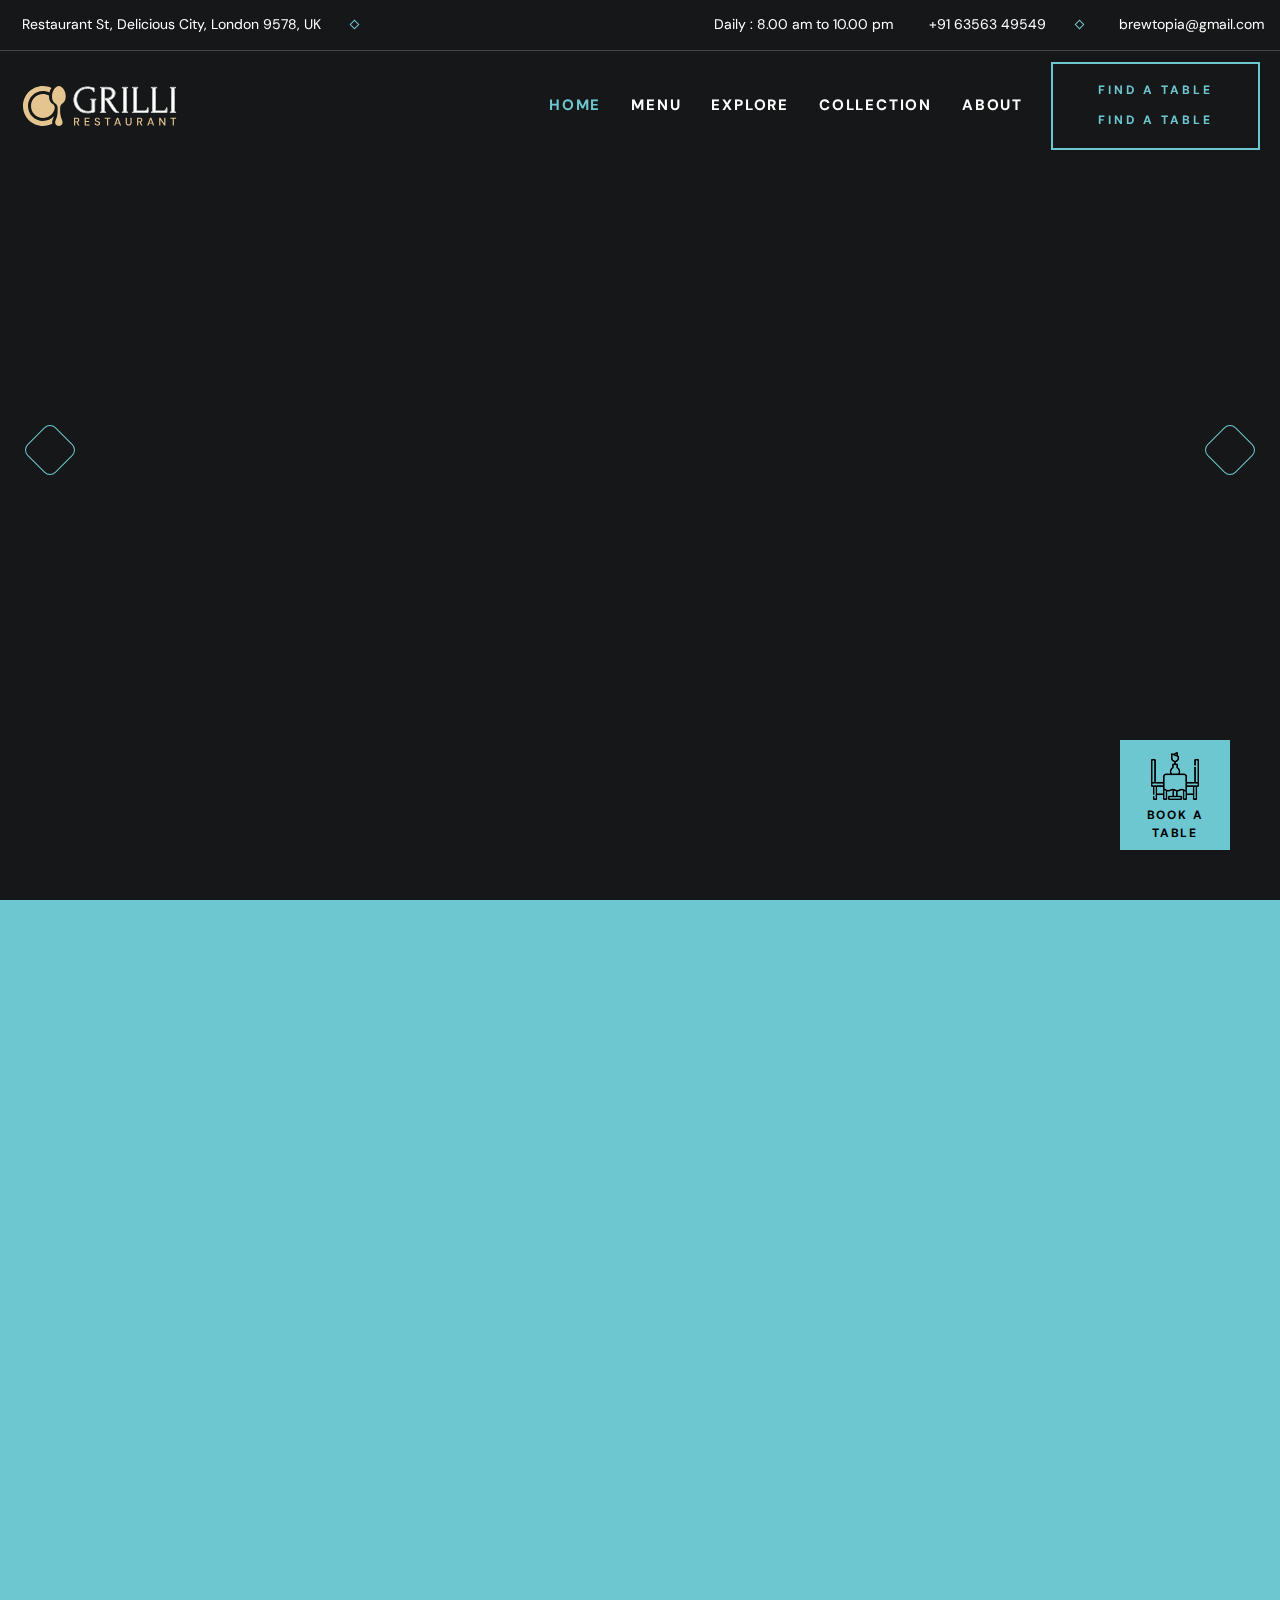
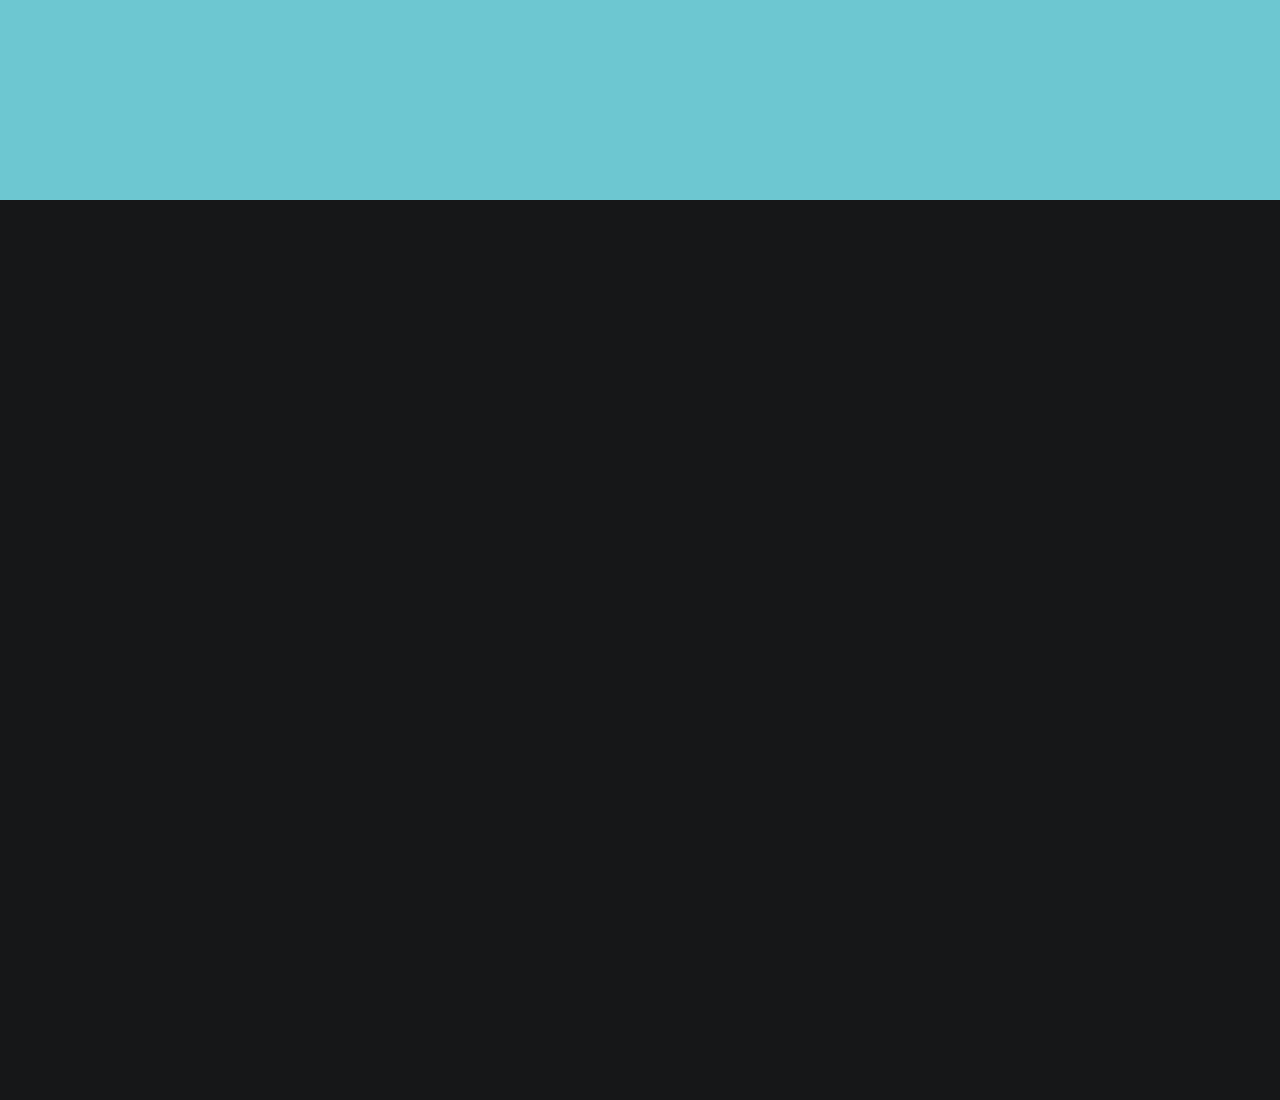
==== index.html @ 5acf689f "Update and rename Cafe.html to index.html" ====
<!DOCTYPE html>
<html lang="en">
<head>
    <meta charset="UTF-8">
    <meta http-equiv="X-UA-Compatible" content="IE=edge">
    <meta name="viewport" content="width=device-width, initial-scale=1.0">

    <title>Brewtopia</title>
    <meta name="title" content="Brewtopia - Refreshing Coffee's">
    <meta name="description" content="Modern and Aesthetic Cafeteria">
    <link rel="shortcut icon" href="./favicon.svg" type="image/svg+xml">

    <!-- css link -->
    <link rel="stylesheet" href="Cafe.css">

    <!-- js link -->

    <!-- Ion icon link  -->
    <script type="module" src="https://unpkg.com/ionicons@5.5.2/dist/ionicons/ionicons.esm.js"></script>
    <script nomodule src="https://unpkg.com/ionicons@5.5.2/dist/ionicons/ionicons.js"></script>

    <!-- font -->
    <link rel="preconnect" href="https://fonts.googleapis.com">
    <link rel="preconnect" href="https://fonts.gstatic.com" crossorigin>
    <link href="https://fonts.googleapis.com/css2?family=DM+Sans:wght@400;700&family=Forum&display=swap" rel="stylesheet">

    <link rel="preload" as="image" href="daan-evers-tKN1WXrzQ3s-unsplash.jpg">
    <link rel="preload" as="image" href="nafinia-putra-Kwdp-0pok-I-unsplash.jpg">
    <link rel="preload" as="image" href="shawn-nmpW_WwwVSc-unsplash.jpg">

</head>
<body>
    <!-- Pre Loader -->
    <div class="preload loaded" data-preload>
        <div class="circle"></div>
        <p class="text">Brewtopia</p>
    </div>
      
    <!-- Top Corner -->
    <div class="topbar">
        <div class="container">
            <address class="topbar-item">
                <div class="icon">
                    <ion-icon name="location-outline" aria-hidden="true"></ion-icon>
                </div>
                <span class="span">Restaurant St, Delicious City, London 9578, UK</span>
            </address>
            <div class="seperator"></div>
            <div class="topbar-item item-2">
                <div class="icon">
                    <ion-icon name="time-outline" aria-hidden="true"></ion-icon>
                </div>
                <span class="span">Daily : 8.00 am to 10.00 pm</span>
            </div>
            <a href="tel: +916356349549" class="topbar-item link">
                <div class="icon">
                    <ion-icon name="call-outline" aria-hidden="true"></ion-icon>
                </div>
                <span class="span">+91 63563 49549</span>
            </a>
            <div class="seperator"></div>
            <a href="mailto: brewtopia@gmail.com" class="topbar-item link">
                <div class="icon">
                    <ion-icon name="mail-outline" aria-hidden="true"></ion-icon>
                </div>
                <span class="span">brewtopia@gmail.com</span>
            </a>
        </div>
    </div>

    <!-- Header -->
    <header class="header" data-header>
        <div class="container">
            <a href="#" class="logo">
                <img src="images/logo.svg" width="160px" height="50px" alt="Brewtopia.logo">
            </a>
            <nav class="navbar" data-navbar>
                <button class="close-btn" aria-label="close menu" data-nav-toggler>
                    <ion-icon name="close-outline" aria-hidden="true"></ion-icon>
                </button>

                <a href="#" class="logo">
                    <img src="Screenshot 2025-01-23 233310.png" width="160px" height="50px" alt="Brewtopia.logo">
                </a>
                <ul class="navbar-list">
                    <li class="navbar-item">
                        <a href="#" class="navbar-link hover-underline active">
                            <div class="seperator"></div>
                            <span class="span">Home</span>
                        </a>
                    </li>
                    <li class="navbar-item">
                        <a href="#" class="navbar-link hover-underline">
                            <div class="seperator"></div>
                            <span class="span">Menu</span>
                        </a>
                    </li>
                    <li class="navbar-item">
                        <a href="#" class="navbar-link hover-underline">
                            <div class="seperator"></div>
                            <span class="span">Explore</span>
                        </a>
                    </li>
                    <li class="navbar-item">
                        <a href="#" class="navbar-link hover-underline">
                            <div class="seperator"></div>
                            <span class="span">Collection</span>
                        </a>
                    </li>
                    <li class="navbar-item">
                        <a href="#" class="navbar-link hover-underline">
                            <div class="seperator"></div>
                            <span class="span">About</span>
                        </a>
                    </li>
                </ul>
                <div class="text-center">
                    <p class="headline-1 navbar-title">Visit Us</p>
                    <address class="body-4">
                        Restaurant St, Delicious City, <br>
                        London 9578, UK
                    </address>
                    <p class="body-4 navabr-text">Open: 9.30 am - 2.30pm</p>
                    <a href="" class=" body-4 sidebar-link">brewtopia@gmail.com</a>
                    <div class="seperator"></div>
                    <p class="contact-label">Booking Request</p>
                    <a href="" class="body-1 contact-number hover-underline">+91 63563 49549</a>
                </div>
            </nav>
            <a href="" class="btn btn-secondary">
                <span class="text txt-1">Find a table</span>
                <span class="text txt-2" aria-hidden="true">Find a table</span>
            </a>
            <button class="nav-open-btn" aria-label="open menu" data-nav-toggler>
                <span class="line line-1"></span>
                <span class="line line-2"></span>
                <span class="line line-3"></span>
            </button>
            <div class="overlay" data-nav-toggler data-overlay></div>
        </div>
    </header>
    <main>
        <!-- Home -->
        <article>
            <section class="hero text-center" aria-label="home" id="home">
                <ul class="hero-slider" data-hero-slider>
                    <li class="slider-item active" data-hero-slider-item>
                        <div class="slider-bg">
                            <img src="sebastian-schuppik-H7xTpvBjJS4-unsplash.jpg" width="1880" height="950" class="img-cover" alt="">
                        </div>
                        <p class="label-2 section-subtitle slider-reveal">Traditional & Hygiene</p>
                        <h1 class="display-1 hero-title slider-reveal">
                            For the love of <br> 
                            delicious Coffee
                        </h1>
                        <p class="body-2 hero-text slider-reveal">Come and enjoy our delicious coffee with aesthetic area </p>
                        <a href="#" class="btn btn-primary slider-reveal">
                            <span class="text text-1">View Menu</span>
                            <span class="text text-2" aria-hidden="true">View Menu</span>
                        </a>
                    </li>
                    <li class="slider-item" data-hero-slider-item>
                        <div class="slider-bg">
                            <img src="daan-evers-tKN1WXrzQ3s-unsplash.jpg" width="1880" height="950" class="img-cover" alt="">
                        </div>
                        <p class="label-2 section-subtitle slider-reveal">Traditional & Hygiene</p>
                        <h1 class="display-1 hero-title slider-reveal">
                            For the love of <br> 
                            delicious Coffee
                        </h1>
                        <p class="body-2 hero-text slider-reveal">Come and enjoy our delicious coffee with aesthetic area </p>
                        <a href="#" class="btn btn-primary slider-reveal">
                            <span class="text text-1">View Menu</span>
                            <span class="text text-2" aria-hidden="true">View Menu</span>
                        </a>
                    </li>
                    <li class="slider-item" data-hero-slider-item>
                        <div class="slider-bg">
                            <img src="nafinia-putra-Kwdp-0pok-I-unsplash.jpg" width="1880" height="950" class="img-cover" alt="">
                        </div>
                        <p class="label-2 section-subtitle slider-reveal">Traditional & Hygiene</p>
                        <h1 class="display-1 hero-title slider-reveal">
                            For the love of <br>
                             delicious Coffee
                        </h1>
                        <p class="body-2 hero-text slider-reveal">Come and enjoy our delicious coffee with aesthetic area </p>
                        <a href="#" class="btn btn-primary slider-reveal">
                            <span class="text text-1">View Menu</span>
                            <span class="text text-2" aria-hidden="true">View Menu</span>
                        </a>
                    </li>
                </ul>
                <button class="slider-btn prev" aria-label="slide to previous" data-prev-btn>
                    <ion-icon name="chevron-back"></ion-icon>
                </button>
                <button class="slider-btn next" aria-label="slide to next" data-next-btn>
                    <ion-icon name="chevron-forward"></ion-icon>
                </button>
                <a href="" class="hero-btn has-after">
                    <img src="images/hero-icon.png" width="48" height="48" alt="">
                    <span class="label-2 text-center span">Book A Table</span>
                </a>
            </section>
        </article>
        <!-- Menu -->


        <!-- Footer -->
         <footer class="site-footer" id="footer">
            <div class=" top-footer section">
                <div class="sec-wp">
                    <div class="container">
                        <div class="row">
                            <div class="col-lg-4">
                                <div class="footer-info">
                                    <div class="footer-logo">
                                        <a href="">
                                            <img src="" alt="">
                                        </a>
                                    </div>
                                    <p>Lorem ipsum dolor, sit amet consectetur adipisicing elit. Odit, numquam?</p>
                                    <div class="social-icon">
                                        <ul>
                                            <li>
                                                <a href=""><i class="fa-brands fa-facebook" style="color: #1494f5;"></i></a>
                                            </li>
                                            <li>
                                                <a href=""><i class="fa-brands fa-instagram"></i></a>
                                            </li>
                                            <li>
                                                <a href=""><i class="fa-brands fa-github"></i></a>
                                            </li>
                                            <li>
                                                <a href=""><i class="fa-brands fa-youtube"></i></a>
                                            </li>
                                        </ul>
                                    </div>
                                </div>
                            </div>
                            <div class="col-log-8">
                                <div class="footer-flex-box">
                                    <div class="footer-table-info">
                                        <h3 class="h3-title">Open Hours</h3>
                                        <ul>
                                            <li><i class="fa-regular fa-clock"></i>Mon-Fri : 9am - 12pm</li>
                                            <li><i class="fa-regular fa-clock"></i>Sat-Sun : 24 Hours</li>
                                        </ul>
                                    </div>
                                    <div class="footer-menu food-nav-menu">
                                        <h3 class="h3-title">Links</h3>
                                        <ul class="column-2">
                                            <li>
                                                <a href="#home" class="footer-active-menu">Home</a>
                                            </li>
                                            <li><a href="#About">Menu</a></li>
                                            <li><a href="#About">Explore</a></li>
                                            <li><a href="#About">Collection</a></li>
                                            <li><a href="#About">About</a></li>
                                        </ul>
                                    </div>
                                    <div class="footer-menu">
                                        <h3 class="h3-title">Company</h3>
                                        <ul>
                                            <li><a href="">Terms & Conditions</a></li>
                                            <li><a href="">Privacy Policy</a></li>
                                            <li><a href="">Cookie Policy</a></li>
                                        </ul>
                                    </div>
                                </div>
                            </div>
                        </div>
                    </div>
                </div>
            </div>
            <div class="bottom-foooter">
                <div class="container">
                    <div class="row">
                        <div class="col-lg-12 text-center">
                            <div class="copyright-text">
                                <p>Copyrights &copy; 2025 <span class="name">Brewtopia</span>All Rights Reserved.</p>
                            </div>
                        </div>
                    </div>
                    <button class="scroll-top"><i class="fa-solid fa-arrow-up" style="color: #1a66ea;"></i></button>
                </div>
            </div>
         </footer>
    </main>
    <script src="Cafe.js"></script>
</body>
</html>
---- Cafe.css ----
:root{
--photo-blue:#6DC7D1;
--platinum:#E2F3F4;
--quick-silver: hsla(0, 0%, 65%, 1);
--davys-grey: hsla(30, 3%, 34%, 1);
--smoky-black-1: hsla(40, 12%, 5%, 1);
--smoky-black-2: hsla(30, 8%, 5%, 1);
--smoky-black-3: hsla(0, 3%, 7%, 1);
--eerie-black-1: hsla(210, 4%, 9%, 1);
--eerie-black-2: hsla(210, 4%, 11%, 1);
--eerie-black-3: hsla(180, 2%, 8%, 1);
--eerie-black-4: hsla(0, 0%, 13%, 1);
--white: hsla(0, 0%, 100%, 1);
--white-alpha-20: hsla(0, 0%, 100%, 0.2);
--white-alpha-10: hsla(0, 0%, 100%, 0.1);
--black: hsla(0, 0%, 0%, 1);
--black-alpha-80: hsla(0, 0%, 0%, 0.8);
--black-alpha-15: hsla(0, 0%, 0%, 0.15);

--loading-text-gradient: linear-gradient(90deg, transparent 0% 16.66%, var(--smoky-black-3) 33.33% 50%,  transparent 66.66% 75%);
--gradient-1: linear-gradient(to top,hsla(0, 0%, 0%, 0.9),hsla(0, 0%, 0%, 0.7),transparent);

--fontFamily-forum: 'Forum', cursive;
--fontFamily-dm_sans: 'DM Sans', sans-serif;

--fontSize-display-1: calc(1.3rem + 6.7vw);
--fontSize-headline-1: calc(2rem + 2.5vw);
--fontSize-headline-2: calc(1.3rem + 2.4vw);
--fontSize-title-1: calc(1.6rem + 1.2vw);
--fontSize-title-2: 2.2rem;
--fontSize-title-3: 2.1rem;
--fontSize-title-4: calc(1.6rem + 1.2vw);
--fontSize-body-1: 2.4rem;
--fontSize-body-2: 1.6rem;
--fontSize-body-3: 1.8rem;
--fontSize-body-4: 1.6rem;
--fontSize-label-1: 1.4rem;
--fontSize-label-2: 1.2rem;

--weight-regular: 400;
--weight-bold: 700;

--lineHeight-1: 1em;
--lineHeight-2: 1.2em;
--lineHeight-3: 1.5em;
--lineHeight-4: 1.6em;
--lineHeight-5: 1.85em;
--lineHeight-6: 1.4em;

--letterSpacing-1: 0.15em;
--letterSpacing-2: 0.4em;
--letterSpacing-3: 0.2em;
--letterSpacing-4: 0.3em;
--letterSpacing-5: 3px;


--section-space: 70px;

--shadow-1: 0px 0px 25px 0px hsla(0, 0%, 0%, 0.25);

--radius-24: 24px;
--radius-circle: 50%;

--transition-1: 250ms ease;
--transition-2: 500ms ease;
--transition-3: 1000ms ease;
}

/* Reset */
*,*::before,*::after{
margin:0;
padding: 0;
box-sizing: border-box;
}

li{
    list-style: none;
}

a,img,data,span,input,button,select,ion-icon,textarea{
    display: block;
}
a{
    color: inherit;
    text-decoration: none;
}
img{
    height: auto;
}
input,button,select,textarea{
    background: none;
    border: none;
    font: inherit;   
}

input,select,textarea{
    width: 100%;
    outline: none;
}
button{
    cursor: pointer;
}
address{
    font-style: normal;
}
html{
    font-size:10px;
    scroll-behavior: smooth;
}
body{
    background-color: var(--eerie-black-1);
    color: var(--white);
    font-family: var(--fontFamily-dm_sans);
    font-size: var(--fontSize-body-4);
    font-weight: var(--weight-regular);
    line-height: var(--lineHeight-5);
    overflow: hidden;
    height:300vh;
}
body.loaded{
    overflow:overlay;
}
body.nav-active{
    overflow: hidden;
}
::-webkit-scrollbar{
    width:5px;
}
::-webkit-scrollbar-track{
    background-color: transparent;
}
::-webkit-scrollbar-thumb{
    background-color: var(--photo-blue);
}

/* Typography */
.display-1,.headline-1,.headline-2,.title-1,.title-2,.title-3,.title-4{
    color:var(--white);
    font-family: var(--fontFamily-forum);
    font-weight: var(--weight-regular);
    line-height: var(--lineHeight-2);
}
.display-1{
    font-size: var(--fontSize-headline-1);
    line-height: var(--lineHeight-1);
}
.headline-1{
    font-size: var(--fontSize-headline-1);
}
.headline-1{
    font-size: var(--fontSize-headline-2);
    line-height: var(--lineHeight-6);
}
.title-1{
    font-size: var(--fontSize-title-1);
}
.title-2{
    font-size: var(--fontSize-title-2);
}
.title-3{
    font-size: var(--fontSize-title-3);
}
.title-4{
    font-size: var(--fontSize-title-4);
}
.body-1{
    font-size: var(--fontSize-body-1);
    line-height: var(--lineHeight-6);
}
.body-2{
    font-size: var(--fontSize-body-2);
    line-height: var(--lineHeight-4);
}
.body-3{
    font-size: var(--fontSize-body-3);
}
.body-4{
    font-size: var(--fontSize-body-4);
}
.label-1{
    font-size: var(--fontSize-label-1);
}
.label-2{
    font-size: var(--fontSize-label-2);
}


/* Re-used style */
.container{
    padding-inline: 16px;
}
.seperator{
    width: 7px;
    height: 7px;
    border: 1px solid var(--photo-blue);
    transform: rotate(45deg);
    /* background-color: var(--photo-blue); */
}
.contact-label{
    font-weight: var(--weight-bold);
}
.contact-number{
    color:var(--photo-blue);
    max-width: max-content;
    margin-inline: auto;
}
.hover-underline{
    position:relative;
    max-width: max-content;
}
.hover-underline::after{
    content: "";
    position: absolute;
    left:0;
    bottom:0;
    width: 100%;
    height: 5px;
    border-block: 1px solid var(--photo-blue);
    transform: scaleX(0.2);
    opacity: 0;
    transition: var(--transition-2);
}
.hover-underline:is(:hover, :focus-visible)::after{
    transform: scaleX(1);
    opacity: 1;
}
.contact-number::after{
    bottom:-5px;
}
.text-center{
    text-align: center;
}
.img-cover{
    width: 100%;
    height: 100%;
    object-fit: cover;
    opacity:0.4;
}
.section-subtitle{
    position: relative;
    color:var(--photo-blue);
    font-weight: var(--weight-bold);
    text-transform: uppercase;
    letter-spacing: var(--letterSpacing-2);
    margin-block-end: 12px;
}
.section-subtitle::after{
    content:url(images/separator.svg);
    display: block;
    width: 100px;
    margin-inline:auto;
    margin-block-start: 5px;
}
.btn{
    position: relative;
    color:var(--photo-blue);
    font-size: var(--fontSize-label-2);
    font-weight: var(--weight-bold);
    text-transform: uppercase;
    letter-spacing: var(--letterSpacing-5);
    max-width: max-content;
    border: 2px solid var(--photo-blue);
    padding:12px 45px;
    overflow: hidden;
    z-index: 1;
}
.btn::before{
    content: "";
    position: absolute;
    bottom: 100%;
    left:50%;
    transform: translateX(-50%);
    width: 200%;
    height: 200%;
    border-radius: var(--radius-circle);
    background-color: var(--photo-blue);
    transition:var(--transition-2);
    z-index: -1;
}
.btn .text{
    transition: var(--transition-1);
}
.btn .text-2{
    position: absolute;
    top: 100%;
    left:50%;
    transform: translateX(-50%);
    min-width: max-content;
    color:var(--smoky-black-1);
}
.btn:is(:hover, :focus-visible)::before {
    bottom:-50%;
}
.btn:is(:hover, :focus-visible) .text-1{
    transform: translateY(-40px);
}
.btn:is(:hover, :focus-visible) .text-2{
    top:50%;
    transform: translate(-50%, -50%);
}
.btn-secondary::before{
    background-color: var(--smoky-black-1);
}
.btn-secondary .text-2{
    color:var(--white);
}
.has-before,.has-after{
    position: relative;
    z-index: 1;
}
.has-before::before,.has-after::after{
    content:"";
    position: absolute;
}

/* Preloader */
.preload{
    position: fixed;
    top: 0;
    left: 0;
    right: 0;
    bottom: 0;
    background-color: var(--photo-blue);
    z-index:10;
    display: grid;
    place-content: center;
    justify-items: center;
    transition: var(--transition-2);
}

.preload > * {
    transition: var(--transition-1);
}
.preload.loaded > * {
    opacity:0;
}
.preload.loaded {
    transition-delay: 250ms;
    transform: translateY(100%);
}
.circle{
    width: 112px;
    height: 112px;
    border-radius: var(--radius-circle);
    border:3px solid var(--white);
    border-block-start-color: var(--smoky-black-3);
    margin-block-end: 45px;
    animation: rotate360 1s linear infinite;
}
@keyframes rotate360{
    0%{
        transform: rotate(0);
    }
    100%{
        transform: rotate(1turn);
    }
}
.preload .text{
    background-image: var(--loading-text-gradient);
    background-size: 600%;
    font-size: calc(2rem + 3vw);
    font-weight: var(--weight-bold);
    line-height: 1em;
    text-transform: uppercase;
    letter-spacing: 16px;
    padding-inline-start: 16px;
    -webkit-text-fill-color:transparent;
    background-clip: text;
    -webkit-background-clip: text;
    -webkit-text-stroke: 0px var(--eerie-black-3);
    animation: loadingText linear 1.5s infinite;
}
@keyframes loadingText{
    0%{
        background-position: 100%;
    }
    100%{
        background-position:0%;
    }
}
/* Top Corner */
.topbar{
    display: none;
}
.topbar-item

/* Header */
.header .btn{
    display: none;
}
.header{
    position: fixed;
    top: 0;
    left: 0;
    width: 100%;
    background-color: transparent;
    padding-block: 40px;
    z-index: 4;
    border-block-end: 1px solid transparent;
    transition: var(--transition-1);
}
.header.active{
    padding-block:20px;
    background-color: var(--eerie-black-4);
    border-color: var(--black-alpha-15);
}
.header.hide{
    transform: translateY(-100%);
    transition-delay: 250ms;
}
.header .container{
    padding-inline:20px;
    height:30px;
    display: flex;
    justify-content: space-between;
    align-items: center;
    gap: 8px;
}
.nav-open-btn{
    padding: 12px;
    padding-inline-end: 0;
}
.nav-open-btn .line{
    width: 30px;
    height: 2px;
    background-color: var(--white);
    margin-bottom: 4px;
    transform-origin: left;
    animation: menuBtn 400ms ease-in-out alternate infinite;
}
@keyframes menuBtn{
    0%{
        transform: scaleX(1);
    }
    100%{
        transform: scaleX(0.5);
    }
}
.nav-open-btn .line-2{
    animation-delay: 150ms;
}
.nav-open-btn .line-3{
    animation-delay: 300ms;
}
.navbar{
    position: fixed;
    background-color: var(--smoky-black-1);
    top: 0;
    left:-360px;
    bottom:0;
    max-width:360px;
    width: 100%;
    padding-inline: 30px;
    padding-block-end: 50px;
    overflow-y: auto;
    visibility: hidden;
    z-index:2;
    transition: var(--transition-2);
}
.navbar.active{
    visibility: visible;
    transform: translateX(360px);
}
.navbar .close-btn{
    color:var(--white);
    border: 1px solid currentColor;
    padding: 4px;
    border-radius: var(--radius-circle);
    margin-inline-start: auto;
    margin-block: 30px 20px;
}
.navbar .close-btn ion-icon{
    --ionicon-stroke-width:40px;
}
.navbar .close-btn:is(:hover, :focus-visible)::after{
    color:var(--photo-blue);
}
.navbar .logo{
    max-width:max-content;
    margin-inline: auto;
    margin-block-end:60px;
}
.navbar-list{
    border-block-end:1px solid var(--white-alpha-20);
    margin-block-end: 100px;
}
.navbar-item{
    border-block-start: 1px solid var(--white-alpha-20);
}
.navbar-link{
    position: relative;
    font-size: var(--fontSize-label-2);
    text-transform: uppercase;
    padding-block: 10px;
    max-width: unset;
}
.navbar-link::after{
    display:none;
}
.navbar-link .span{
    transition: var(--transition-1);
    font-weight: 2rem;
    font-size: 15px;
}
.navbar-link:is(:hover, :focus-visible, .active) .span{
    color:var(--photo-blue);
    transform: translateX(20px);
}
.navbar-link .seperator{
    position: absolute;
    top:50%;
    left:0;
    transform: translateY(-50%) rotate(45deg);
    opacity: 0;
    transition: var(--transition-1);
}
.navbar-link:is(:hover, :focus-visible, .active) .seperator{
    opacity: 1;
}
.navbar-title{
    margin-block-end: 15px;
}
.navbar-text{
    margin-block: 10px;
}
.navbar .body-4{
    color:var(--quick-silver)
}
.sidebar-link{
    transition: var(--transition-1);
}
.sidebar-link:is(:hover, :focus-visible){
    color:var(--photo-blue);
}
.navbar .text-center .seperator{
    margin-block: 30px;
    margin-inline: auto;
}
.navbar .contact-label{
    margin-block-start: 10px;
}
.navbar::-webkit-scrollbar-thumb{
    background-color: var(--white-alpha-10);
}
.overlay{
    position: fixed;
    top:0;
    left:0;
    bottom:0;
    right:0;
    background-color: var(--black-alpha-80);
    opacity: 0;
    transition: var(--transition-2);
    z-index: 1;
}
.overly.active{
    opacity: 1;
    pointer-events:all;
}

/* Home */
.hero .slider-btn{
    display:none;
}
.hero{
    position: relative;
    padding-block:120px ;
    min-height: 100vh;
    overflow: hidden;
    z-index: 1;
}
.hero .slider-item{
    position: absolute;
    top: 50%;
    bottom: 50%;
    transform: translate(0%, -50%);
    width: 100%;
    height: 100%;
    display: grid;
    place-content: center;
    padding-block-start: 100px;
    opacity: 0;
    visibility: hidden;
    transition: var(--transition-3);
    z-index: 1;
}
.hero .slider-item.active{
    opacity: 1;
    visibility: visible;
}
.hero .slider-bg{
    position: absolute;
    top:0;
    left:0;
    width: 100%;
    height: 100%;
    transform:scale(1.15);
    pointer-events: none;
    user-select: none;
    z-index: -1;
}
.hero .slider-item.active .slider-bg{
    animation : smoothScale 7s linear forwards;
}
@keyframes smoothScale{
    0%{
        transform: scale(1);
    }
    100%{
        transform: scale(1.15);
    }
}
.hero .section-subtitle::after{
    margin-block:14px 20px;
}
.hero-text{
    margin-block:10px 40px;
}
.hero .btn{
    margin-inline:auto;
}
.hero-btn{
    position: absolute;
    bottom: 15px;
    right: 15px;
    z-index: 2;
    background-color: var(--photo-blue);
    width: 110px;
    height: 110px;
    padding: 12px;
    transform: scale(0.6);
}
.hero-btn img{
    margin-inline: auto;
    margin-block-end: 6px;
}
.hero-btn .span{
    color:var(--black);
    font-weight: var(--weight-bold);
    text-transform: uppercase;
    letter-spacing: var(--letterSpacing-1);
    line-height: var(--lineHeight-3);
}
.hero-btn::after{
    inset:0;
    border : 1px solid var(--photo-blue);
    animation : rotate360 15s linear infinite;
}
.slider-reveal{
    transform: translateY(30px);
    opacity: 0;
}
.hero .slider-item.active .slider-reveal{
    animation : sliderReveal 1s ease forwards;
}
@keyframes sliderReveal{
    0%{
        transform: translateY(30px);
        opacity: 0;
    }
    100%{
        transform: translateY(0);
        opacity: 1;
    }
}
.hero .slider-item.active .section-subtitle{
    animation-delay: 500ms;
}
.hero .slider-item.active .hero-title{
    animation-delay: 1000ms;
}
.hero .slider-item.active .hero-text{
    animation-delay: 1.5s;
}
.hero .slider-item.active .btn{
    animation-delay: 2s;
}

/* footer */
.top-footer, .bottom-footer{
    border-top: 1px solid var(--photo-blue);
    position: relative;
}
.footer-logo{
    margin-bottom: 30px;
}
.footer-info .social-icon{
    margin-top: 20px;
}
.footer-flex-box{
    display: flex;
    margin : 0 -10px;
}
.footer-flex-box>div{
    flex: 1;
    padding: 0 10px;
}
.footer-flex-box .h3-title{
    text-transform: capitalize;
    margin-bottom: 23px;
}
.footer-menu ul li a {
    color:white;
    transition: 0.3s;
    text-transform: capitalize;
}

.footer-menu ul li a:hover, .footer-menu ul li .footer-active-menu{
    color: var(--photo-blue);
}
.footer-menu ul li{
    margin-bottom: 8px;
}
.footer-table-info ul li{
    margin-bottom: 10px;
    text-transform: capitalize;
}
.copyright-text{
    padding: 20px 0;
}

/* Responsive media queries */
/* for larger tahn 575px screen */
@media(min-width: 575px){
    :root{
        --fontSize-body-2: 2rem;
    }
    :is(.service, .about ) .section-text{
        max-width: 420px;
        margin-inline: auto;
    }
    .contact-number{
        --fontSize-body-1:3rem;
    }
    /* topbar */
    .topbar{
        display: block;
        position: fixed;
        top:0;
        left:0;
        width: 100%;
        padding-block:10px;
        border-block-end: 1px solid var(--white-alpha-20);
        z-index: 4;
        transition: var(--transition-1);
    }
    .topbar:has(~ .header.active){
        transform:translateY(-100%);
    }
    .topbar-item:not(.link), .topbar .seperator{
        display: none;
    }
    .topbar .container, .topbar-item{
        display: flex;
        align-items: center;
    }
    .topbar .container{
        justify-content: center;
        gap: 30px;
    }
    .topbar-item{
        gap: 6px;
    }
    .topbar-item ion-icon{
        --ionicon-stroke-width:60px;
    }
    .topbar-item .span{
        font-size: var(--fontSize-label-1);
    }
    .topbar .link{
        transition: var(--transition-1);
    }
    .topbar .link:is(:hover, :focus-visible){
        color:var(--photo-blue);
    }
    /* header */
    .header{
        top:51px;
    }
    .header.active{
        top:0;
    }
    .header .btn{
        display: block;
        margin-inline-start: auto;
    }
    /* hero */
    .hero-btn{
        transform: scale(0.7);
    }   
}

/* for larger than 768px screen */
@media(min-width: 768px){
    /* reused style */
    .grid-list{
        grid-template-columns: 1fr 1fr;
    }
    :is(.service, .event) .container{
        max-width:820px;
    }
    :is(.service, .event) .grid-list li:last-child{
        grid-column: 1/3;
        width:calc(50% -20px);
        margin-inline: auto;
    }
    /* header */
    .navbar-list{
        margin-inline: 30px;
    }
    /* hero */
    .hero .slider-btn{
        display: grid;
        position: absolute;
        z-index: 1;
        color:var(--photo-blue);
        font-size: 2.4rem;
        border-radius: 8px;
        border : 1px solid var(--photo-blue);
        width: 40px;
        height: 40px;
        place-items: center;
        top:50%;
        transform:translateY(-50%) rotate(45deg);
        transition: var(--transition-1);
    }
    .hero .slider-btn ion-icon {
        transform: rotate(-45deg);
    }
    .hero .slider-btn.prev{
        left:30px;
    }
    .hero .slider-btn.next{
        right:30px;
    }
    .hero .slider-btn :is(:hover, :focus-visible){
        background-color: var(--photo-blue);
        color:var(--black);
    }
}
/* for larger than 992px screen */
@media(min-width: 992px){
    :root{
        --section-space:100px;
    }
    /* reused style */
    :is(.service, .event) .container{
        max-width:unset;
    }
    :is(.service, .event) .grid-list{
        grid-template-columns: repeat(3,1fr);
    }
    :is(.service, .event) .grid-list li:last-child{
        grid-column: auto;
        width:100%;
    }
    /* topbar */
    .topbar-item:not(.link){
        display: flex;
    }
    .topbar .item-2{
        margin-inline-start: auto;
    }
}
/* for larger than 1200px screen */
@media(min-width: 1200px){
    :root{
        --fontSize-title-2:2.5rem;
    }
    /* reused style */
    .container:is(.service, .event) .container{
        max-width: 1200px;
        width: 100%;
        margin-inline: auto;
    }
    /* topbar */
    .topbar .container{
        max-width: unset;
    }
    .topbar .seperator{
        display: block;
    }
    /* header */
    .nav-open-btn, .navbar > *:not(.navbar-list), .header .overlay{
        display:none ;
    }
    .header .container{
        max-width: unset;
    }
    .navbar, .navbar.active, .navbar-list{
        all:unset;
    }
    .navbar, .navbar.active{
        margin-inline: auto 20px;
    }
    .navbar-list{
        display: flex;
        gap: 30px;
    }
    .navbar-item{
        border-block-start: none;
    }
    .navbar .seperator{
        display:none;
    }
    .navbar-link:is(:hover, :focus-visible, .active) .span{
        transform:unset;
    }
    .navbar-link {
        font-weight: var(--weight-bold);
        letter-spacing: var(--letterSpacing-1);
    }
    .navabr-link::after{
        display: block;
    }
    .navbar-link.active::after{
        transform:scaleX(1);
        opacity: 1;
    }
    .header .btn{
        margin-inline-start: 0;
    }
    /* hero */
    .hero{
        height: 880px;
    }
    .hero-btn{
        bottom: 50px;
        right: 50px;
        transform:scale(1);
    }
}
/* for larger than 1400px screen */
@media(min-width: 1400px){
    .navbar{
        margin-inline: auto;
    }
}
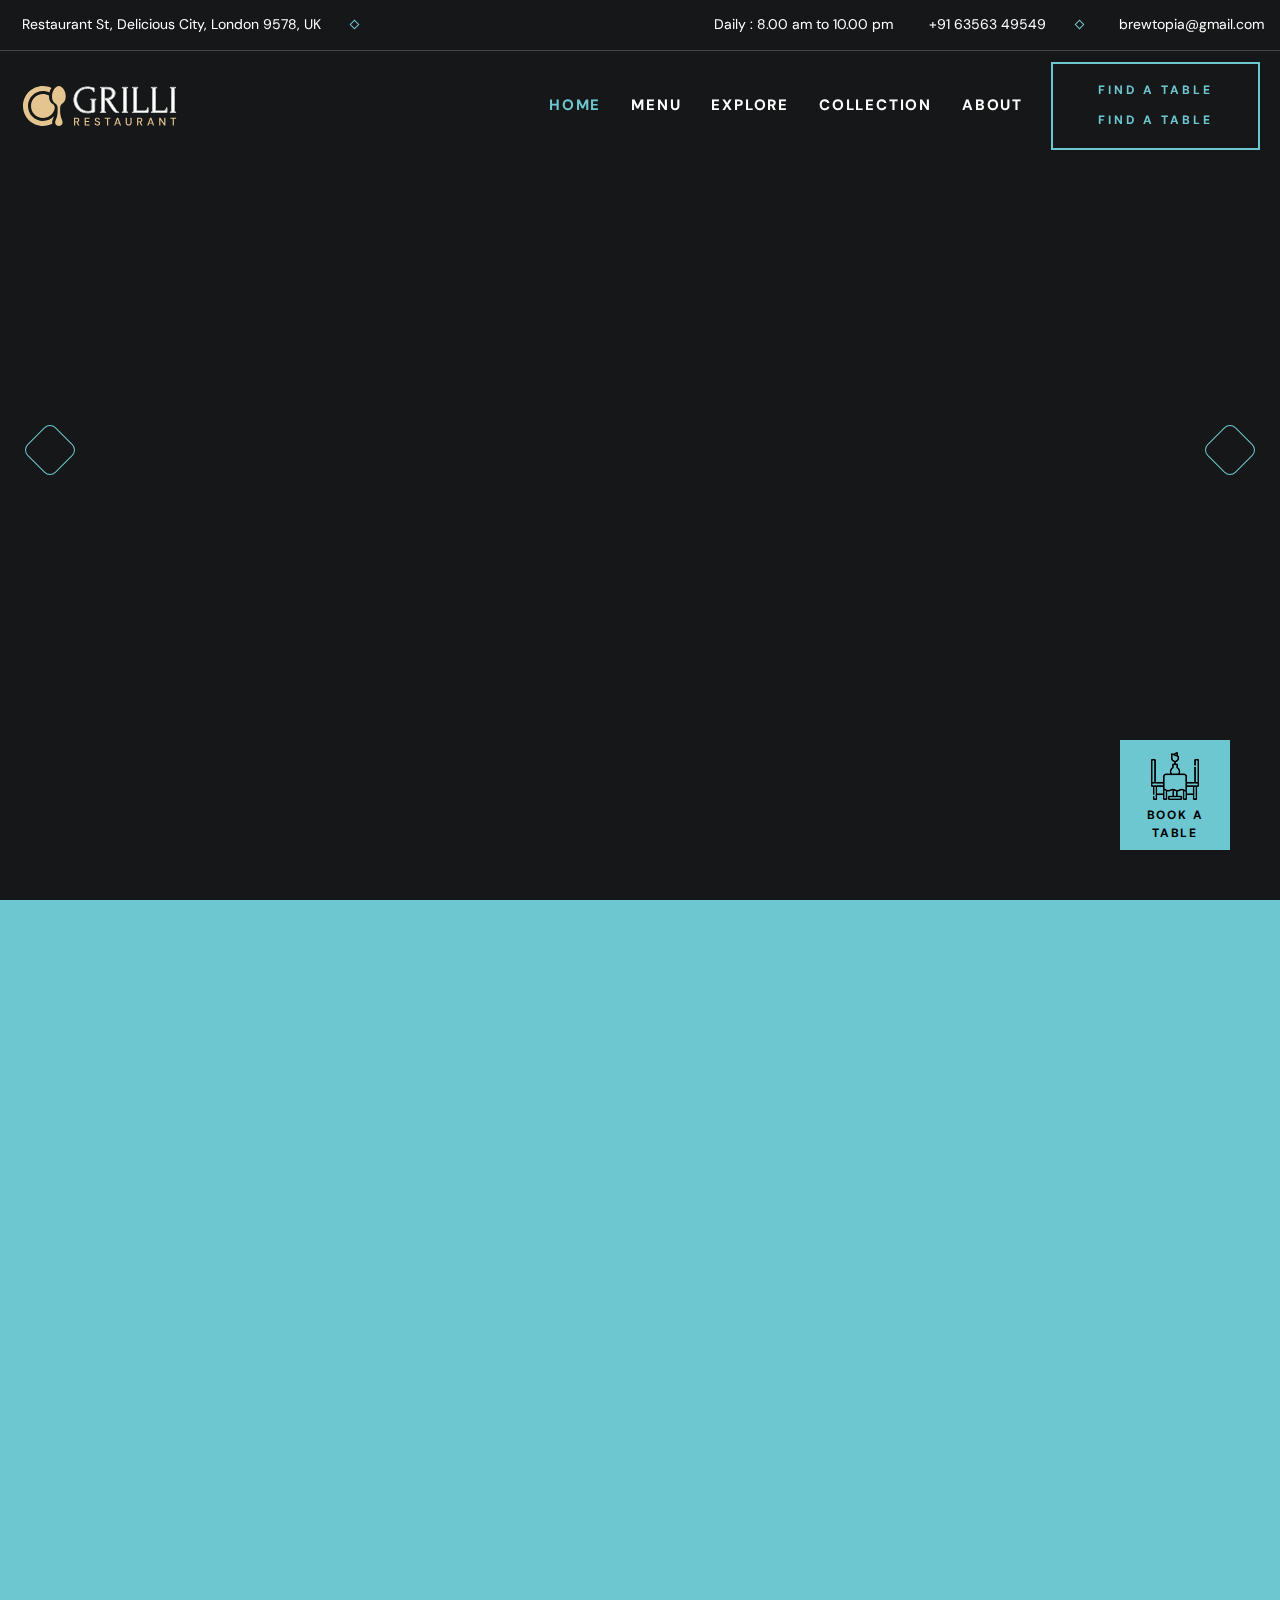
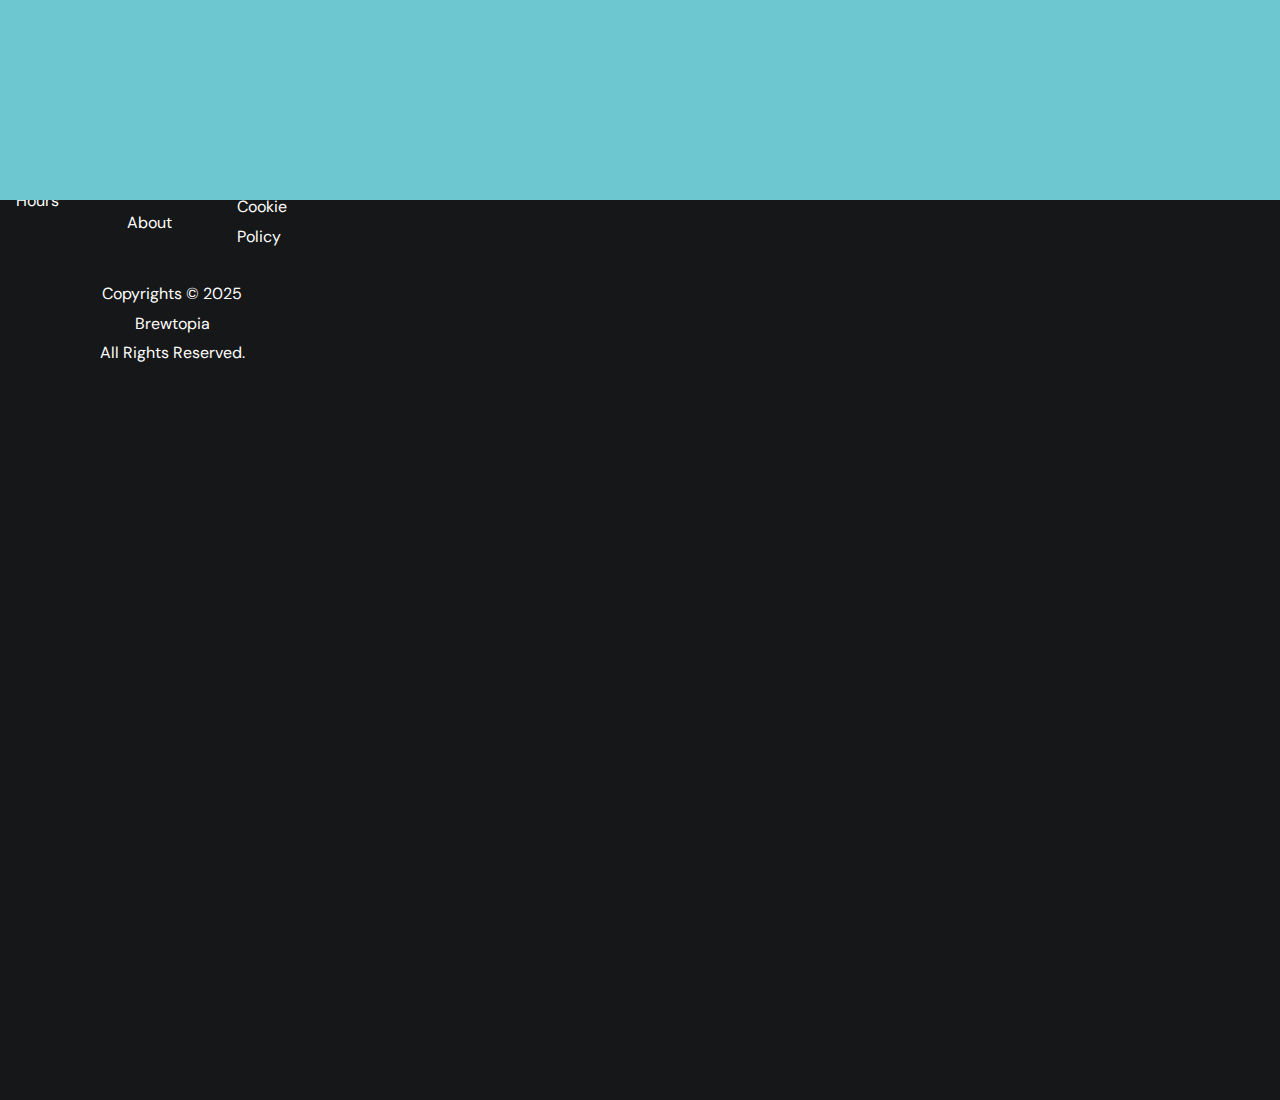
==== commit 723f603d: "Update and rename Cafe.html to index.html" ====
--- a/index.html
+++ b/index.html
@@ -203,8 +203,35 @@
             </section>
         </article>
         <!-- Menu -->
-
-
+        <h1 class="body-1 contact-number hover-underline view-menu-heading">View Menu</h1>
+        <div class="container">
+            <div class="body-1 contact-number hover-underline menu-items">
+                <a class="menu-link" href="bestsellers.html">  
+                    <img class="menu-img" src="Bestseller.webp" alt="">
+                    Best sellers
+                </a>
+            </div>
+            <div class="menu-items">
+                <a class="body-1 contact-number hover-underline menu-link" href="coffee.html">  
+                    <img class="menu-img" src="Coffees.webp" alt="">
+                    Coffee
+                </a>
+            </div>
+            <!-- <a href="" class="body-1 contact-number hover-underline">+91 63563 49549</a> -->
+            <div class="body-1 contact-number hover-underline menu-items">
+                <a class="menu-link" href="lunch.html">  
+                    <img class="menu-img" src="Food.webp" alt="">
+                    Lunch
+                </a>
+            </div>
+            <div class="menu-items">
+                <a class="body-1 contact-number hover-underline menu-link" href="breakfast.html">  
+                    <img class="menu-img" src="Cranberrypinwheel.png" alt="">
+                    Breakfast
+                </a>
+            </div>
+        </div>
+<br><br><br>
         <!-- Footer -->
          <footer class="site-footer" id="footer">
             <div class=" top-footer section">
--- a/Cafe.css
+++ b/Cafe.css
@@ -676,6 +676,53 @@
     animation-delay: 2s;
 }
 
+/* View Menu */
+.view-menu-heading{
+    margin-top: 70px;
+    margin-bottom: 70px;
+    justify-content: center;
+    text-align:center;
+    align-items: center;
+    font-size: 50px;
+}
+.container{
+    display: grid;
+    justify-content: center;
+    grid-template-columns: repeat(4, 1fr);
+}
+.container .menu-img{
+    height:200px;
+    width: 200px;
+    border-radius: 50%;
+    padding: 2px;
+    text-align: center;
+    margin-bottom: 20px;
+    transition:0.5s;
+}
+.container .menu-items:hover{
+    transform: scale(1.1);
+}
+.container .menu-link{
+    justify-content: center;
+    align-items: center;
+    text-align: center;
+    margin-top: 20px;
+    font-size:40px;
+    transition: 0.3s;
+}
+.container .menu-link:hover{
+    color:#6DC7D1;
+}
+.container .menu-items{
+    display: flex;
+    justify-content: space-around;
+    align-items: center;
+    flex-wrap: wrap;
+    gap: 20px;
+    transition:0.5s;
+
+}
+
 /* footer */
 .top-footer, .bottom-footer{
     border-top: 1px solid var(--photo-blue);
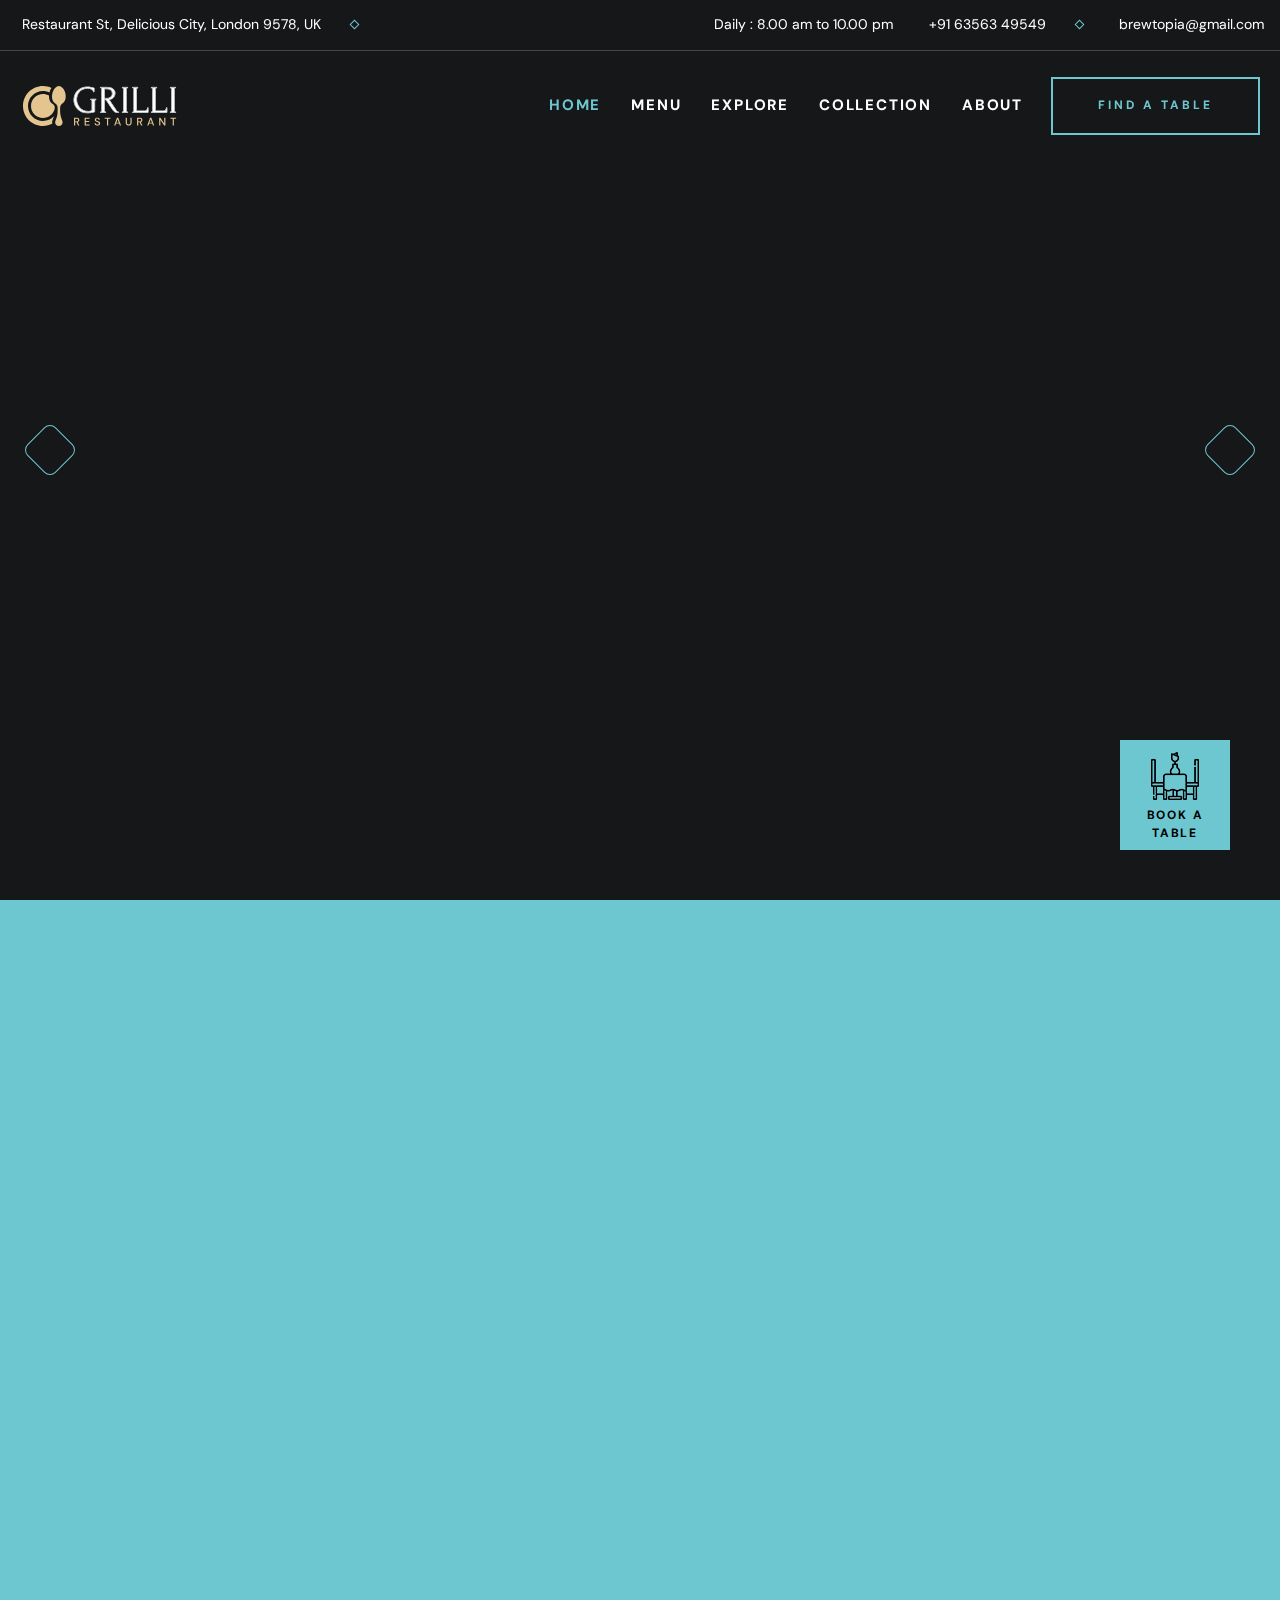
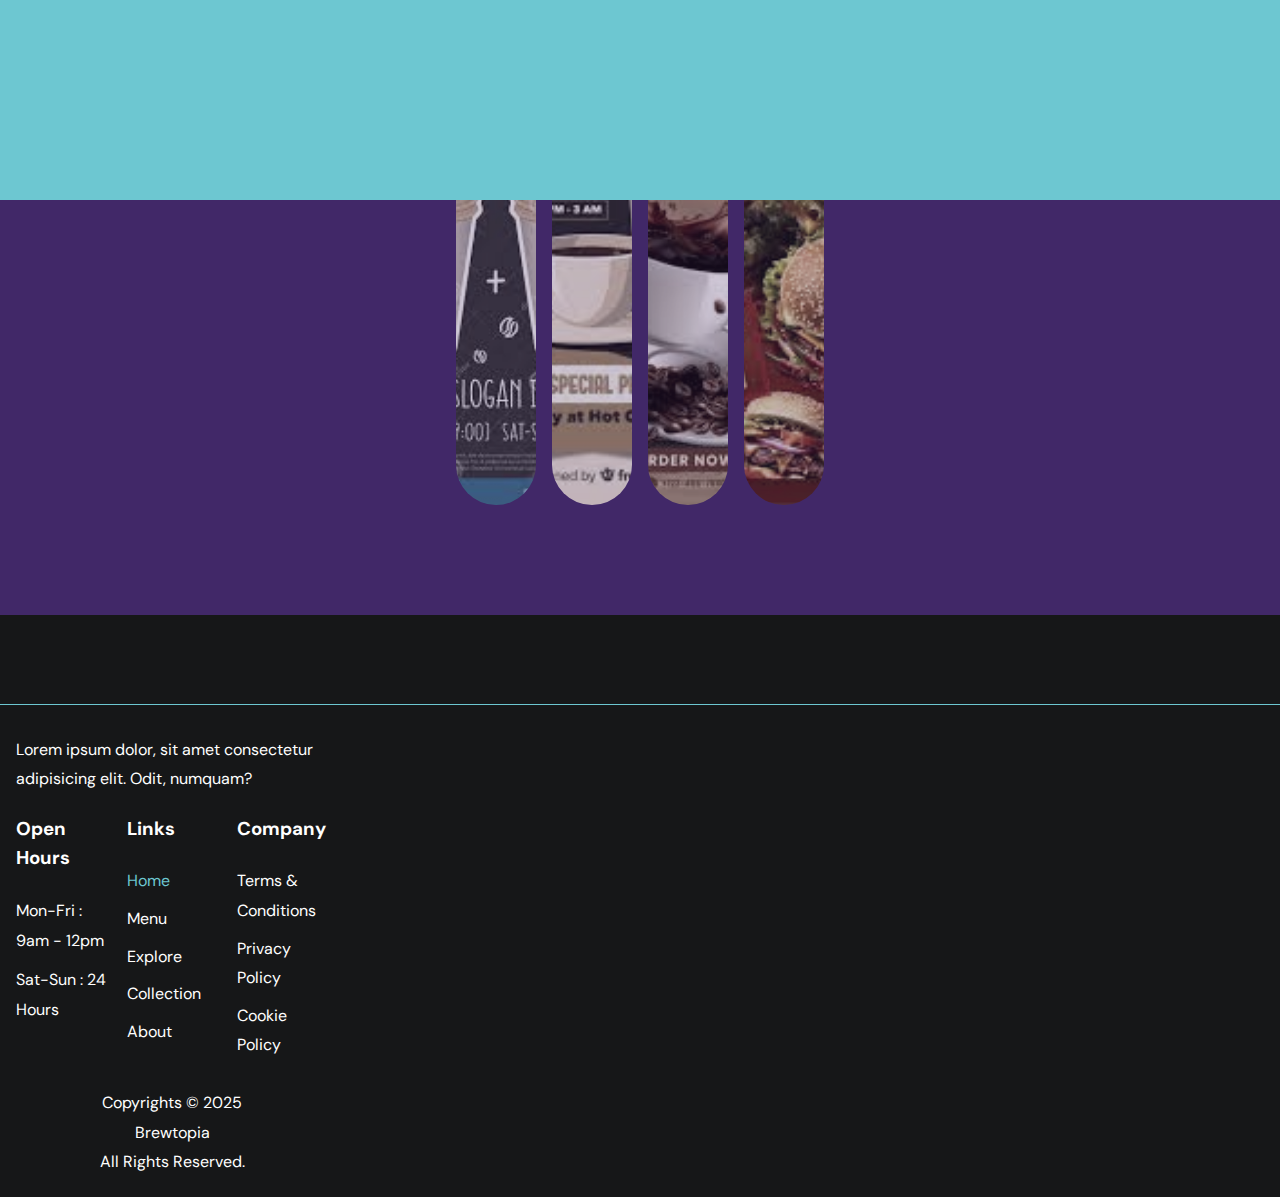
==== commit bbf847e6: "Add files via upload" ====
--- a/index.html
+++ b/index.html
@@ -129,7 +129,6 @@
             </nav>
             <a href="" class="btn btn-secondary">
                 <span class="text txt-1">Find a table</span>
-                <span class="text txt-2" aria-hidden="true">Find a table</span>
             </a>
             <button class="nav-open-btn" aria-label="open menu" data-nav-toggler>
                 <span class="line line-1"></span>
@@ -232,6 +231,54 @@
             </div>
         </div>
 <br><br><br>
+
+        <!-- Offers -->
+         <div class="offer">
+            <ul class="accordion">
+                <li>
+                    <img src="buy1get1.jpg"/>
+                    <div class="content">
+                        <span>
+                            <h2>Offer 1</h2>
+                            <p>Offer 1 description</p>
+                        </span>
+                    </div>
+                </li>
+
+                <li>
+                    <img src="happyhour.jpg"/>
+                    <div class="content">
+                        <span>
+                            <h2>Offer 1</h2>
+                            <p>Offer 1 description</p>
+                        </span>
+                    </div>
+                </li>
+
+                <li>
+                    <img src="arabicacoffee.jpg"/>
+                    <div class="content">
+                        <span>
+                            <h2>Offer 1</h2>
+                            <p>Offer 1 description</p>
+                        </span>
+                    </div>
+                </li>
+
+                <li>
+                    <img src="buy3get1.jpg"/>
+                    <div class="content">
+                        <span>
+                            <h2>Offer 1</h2>
+                            <p>Offer 1 description</p>
+                        </span>
+                    </div>
+                </li>
+            </ul>
+         </div>
+
+<br><br><br>
+
         <!-- Footer -->
          <footer class="site-footer" id="footer">
             <div class=" top-footer section">
@@ -315,4 +362,4 @@
     </main>
     <script src="Cafe.js"></script>
 </body>
-</html>
+</html>--- a/Cafe.css
+++ b/Cafe.css
@@ -723,6 +723,114 @@
 
 }
 
+/* Offers */
+
+.offer{
+    min-height: 80vh;
+    display: flex;
+    flex-direction: column;
+    align-items: center;
+    justify-content: center;
+    background: #412868;
+    text-align: center;
+    font-family: "Poppins";
+}
+
+.accordion{
+    width: 100%;
+    display: flex;
+    justify-content: center;
+    height: 500px;
+    gap: 16px;
+    transition: 0.3;
+}
+
+.accordion li{
+    position: relative;
+    overflow: hidden;
+    flex: 0 0 80px;
+    border-radius: 50px;
+    opacity: 0.75;
+    cursor:pointer;
+    height: 500px;
+    width: 250px;
+}
+
+.accordion li img {
+    position: absolute;
+    top: 50%;
+    left: 50%;
+    translate: -50% -50%;
+    width: 100%;
+    height: 100%;
+    object-fit: cover;   
+    filter: grayscale(0.5);
+}
+
+.accordion li,
+.accordion li img,
+.accordion li .content,
+.accordion li .content span {   
+    transition: 0.3s;
+}
+
+.accordion h2 {
+font-weight: 400;
+font-size: 24px;
+line-height: 45px;
+border-bottom:2px solid #fff;
+margin-bottom: 10px;
+white-space: nowrap;
+}
+
+.accordion li .content {
+    position: absolute;
+    top: 0;
+    left: 0;
+    right: 0;
+    bottom: 0;
+    z-index: 1;
+    color: #fff;
+    padding: 15px;
+    background: #02022e;
+    background:linear-gradient( Odeg, rgb(0 0 0/70%) 10%, rgb(255 255 255 /0%) 100%);
+    opacity: 0;   
+    visibility: hidden;
+}
+
+.accordion:hover {
+    gap: 12;
+}
+
+.accordion li .content span {
+    position: absolute;
+    z-index: 3;
+    left: 50%;
+    bottom: 50px;
+    translate: -50%;
+    scale: 0.85;
+    visibility: hidden;   
+    opacity: 0;
+}
+
+.accordion li:hover {
+flex: 0 1 260px;
+transform: scaleX(15);
+transform: scaleY(1.1);
+z-index: 10;
+opacity: 1;
+}
+.accordion li:hover .content {    
+    opacity: 1;
+   visibility: visible;
+}
+    
+.accordion li:hover span {
+scale: 1;
+opacity: 1;
+visibility: visible;
+}
+
 /* footer */
 .top-footer, .bottom-footer{
     border-top: 1px solid var(--photo-blue);
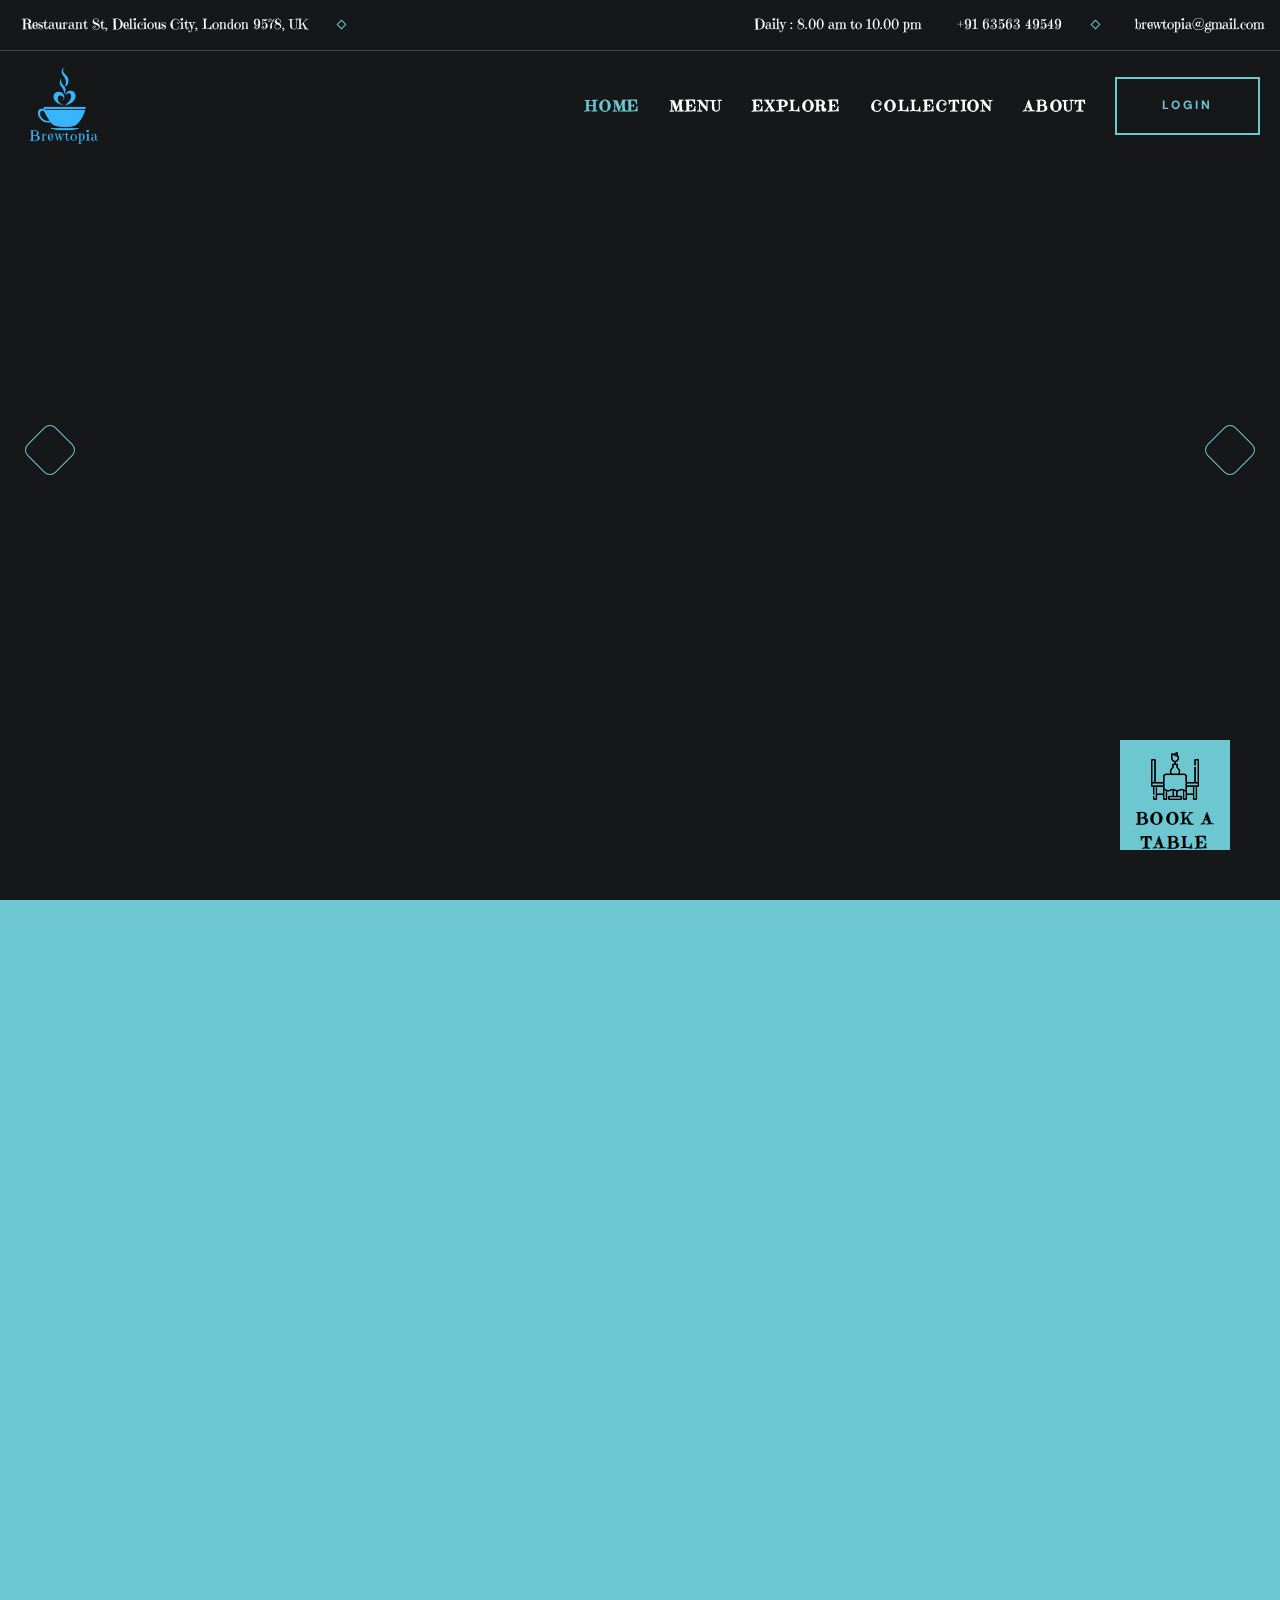
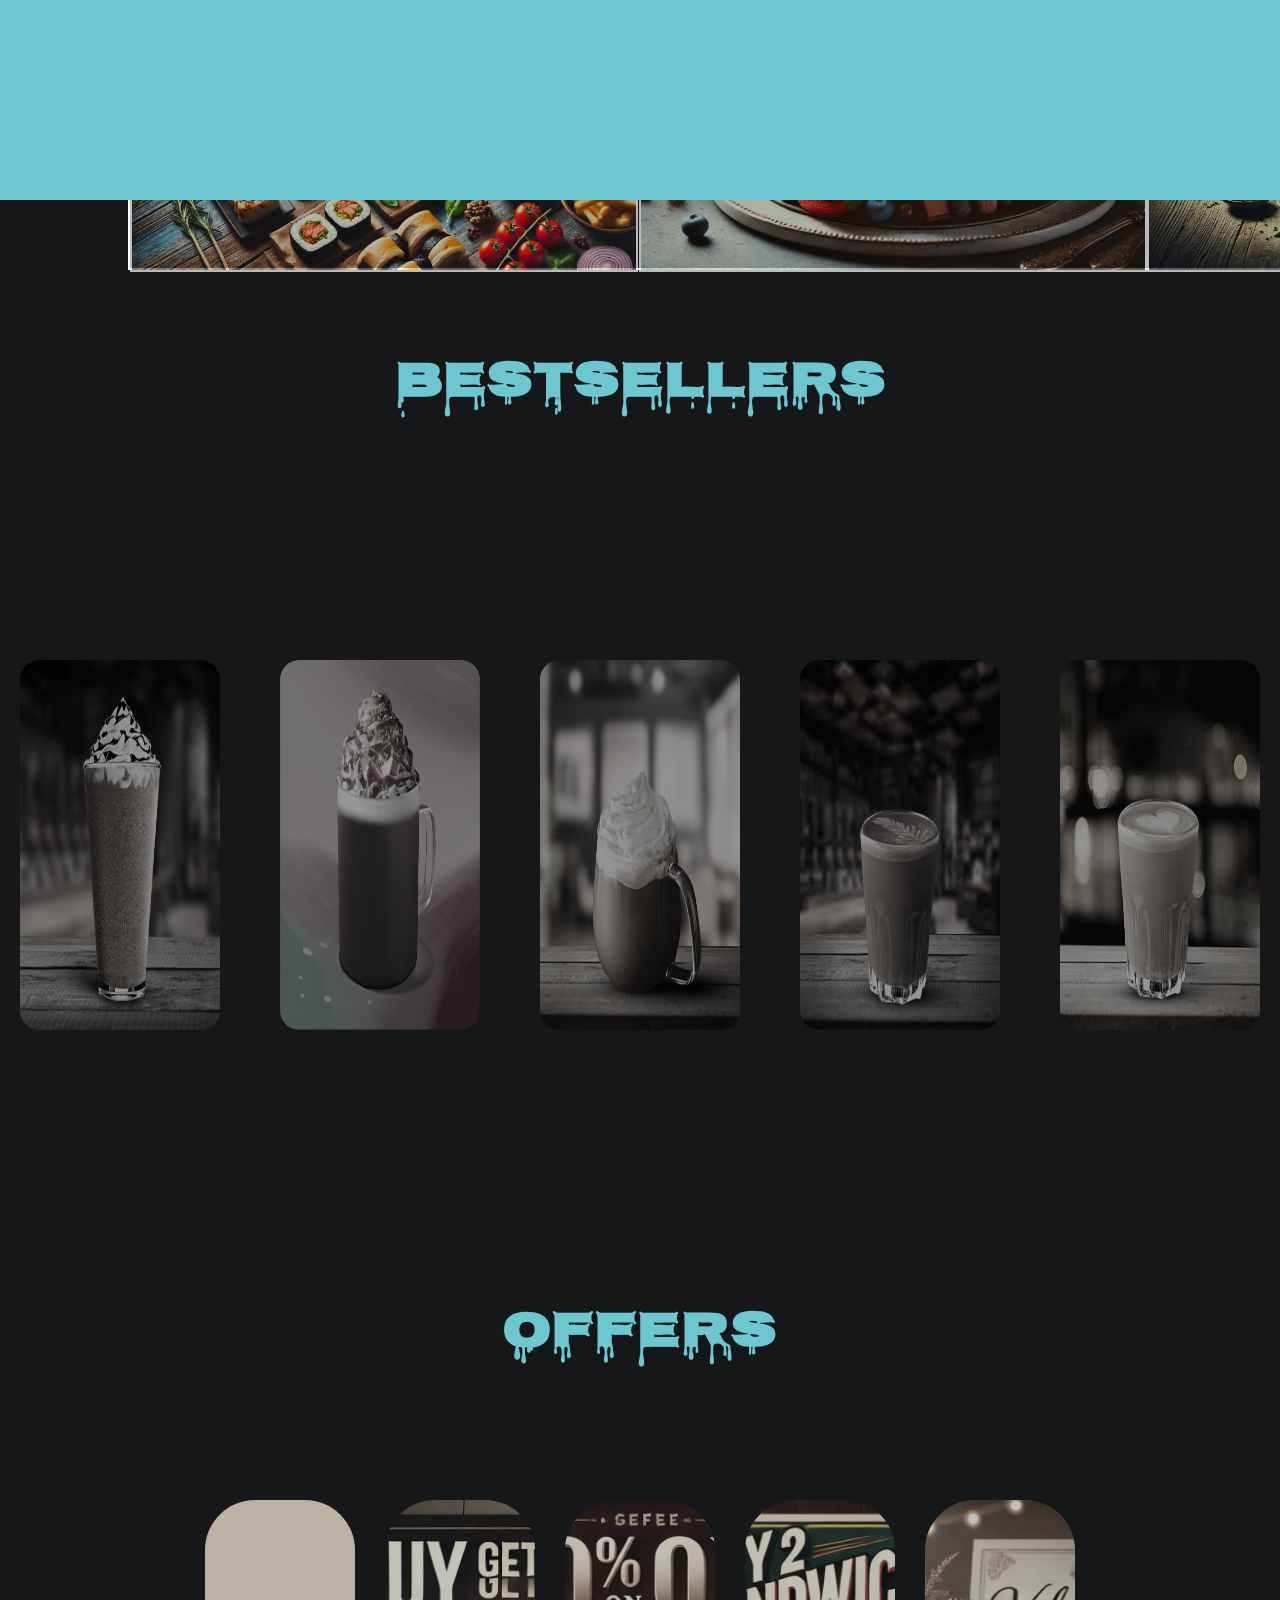
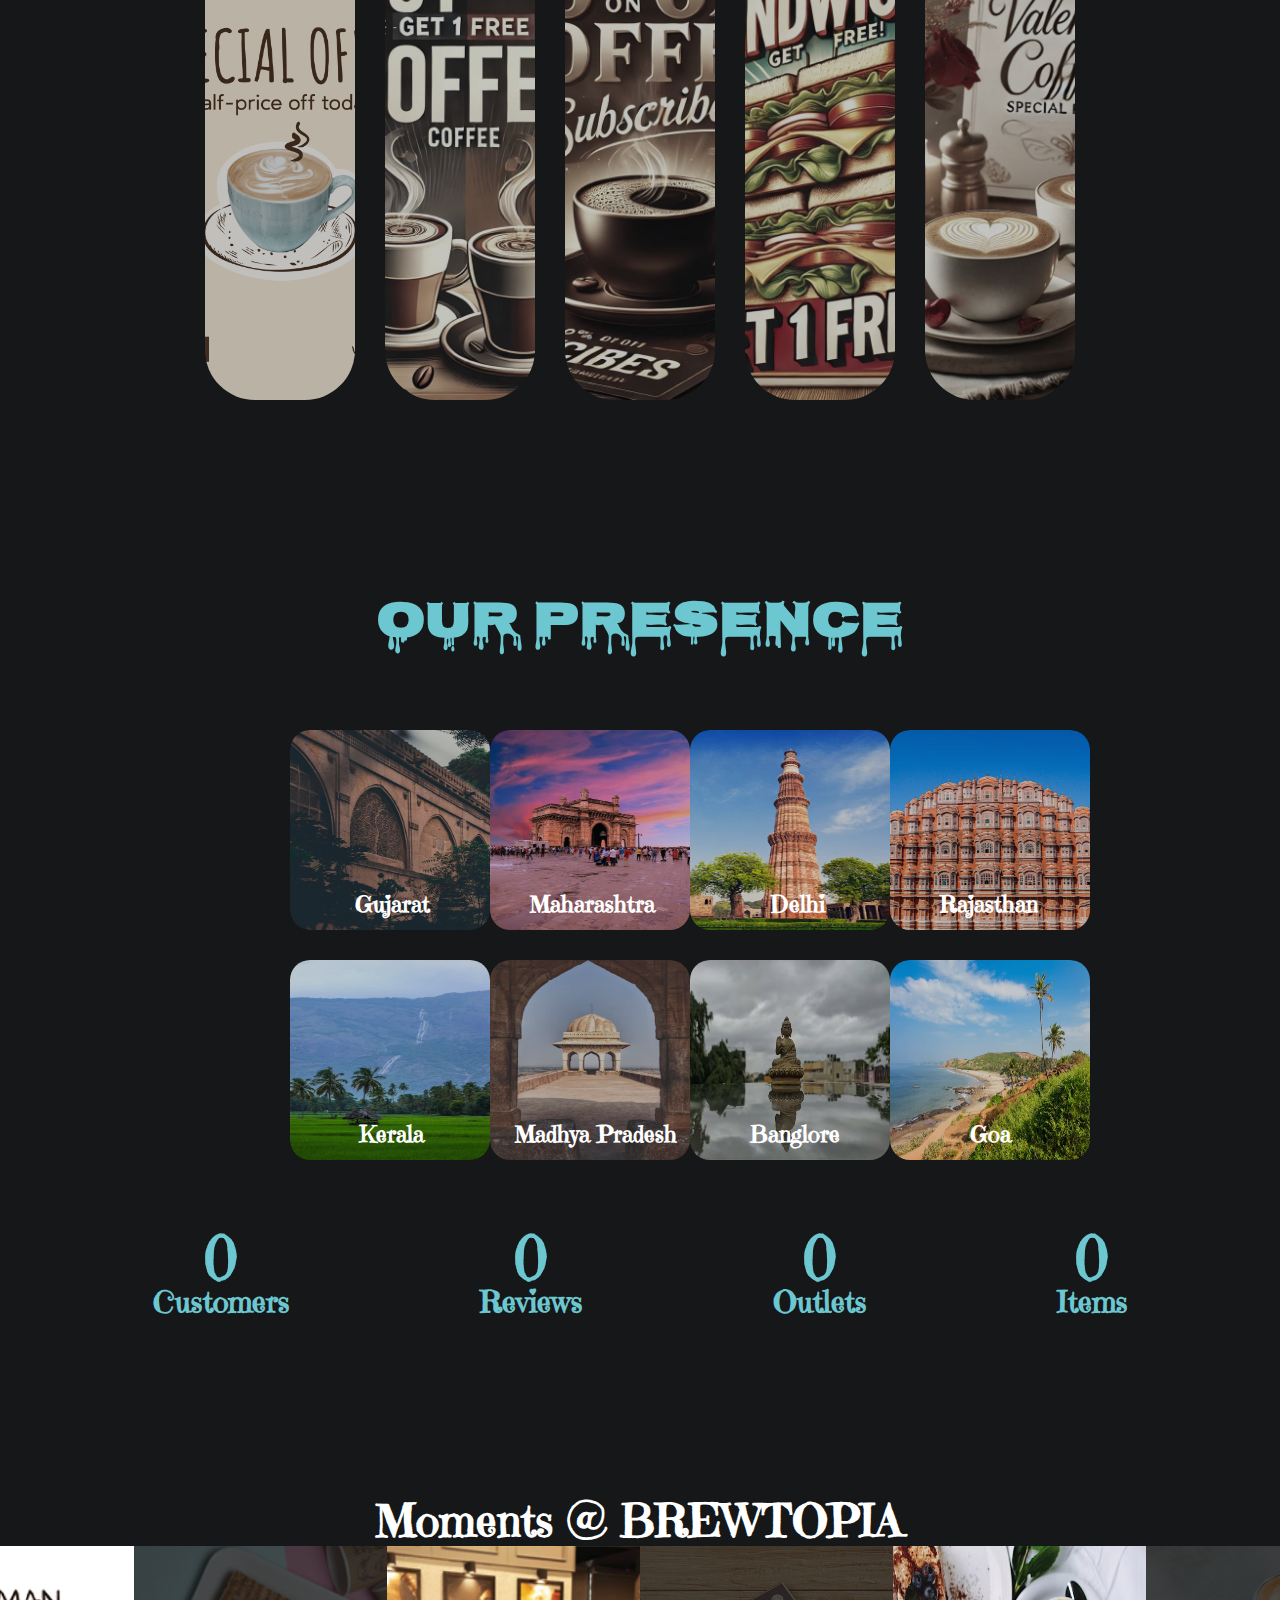
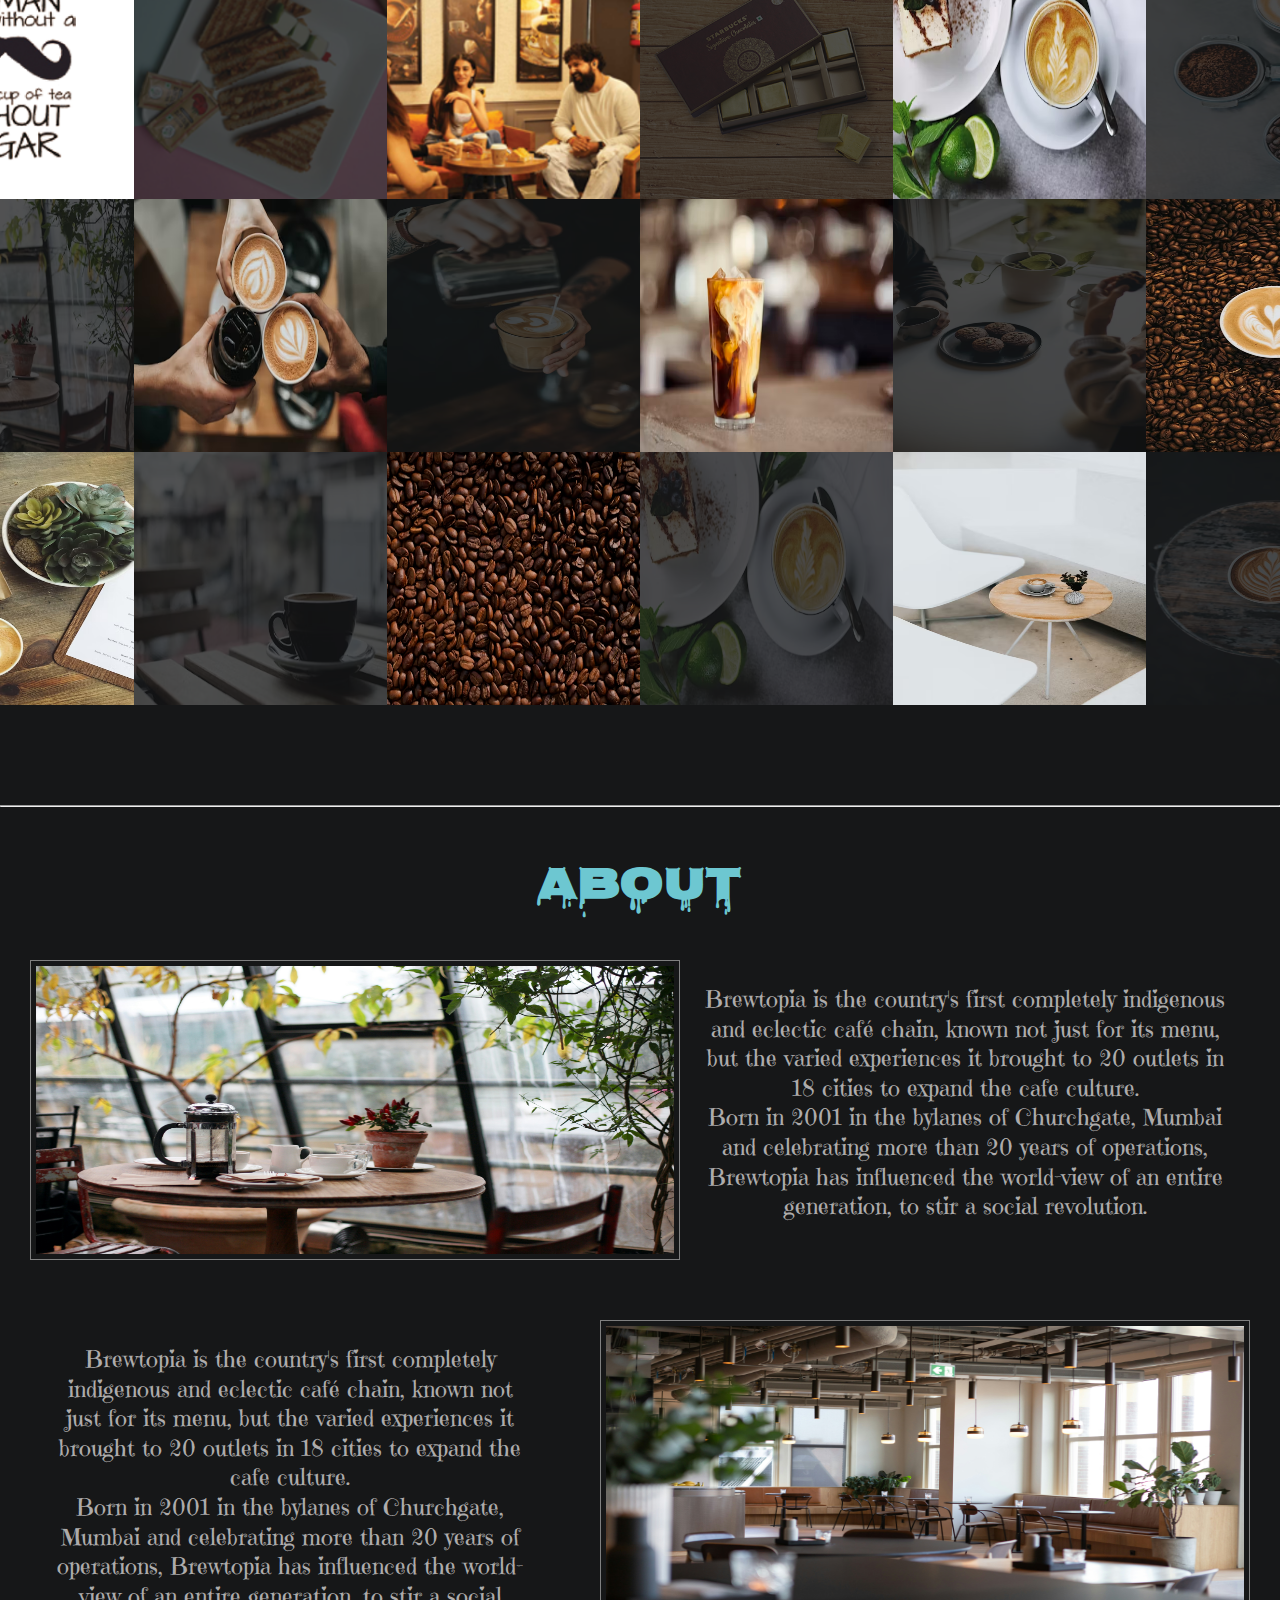
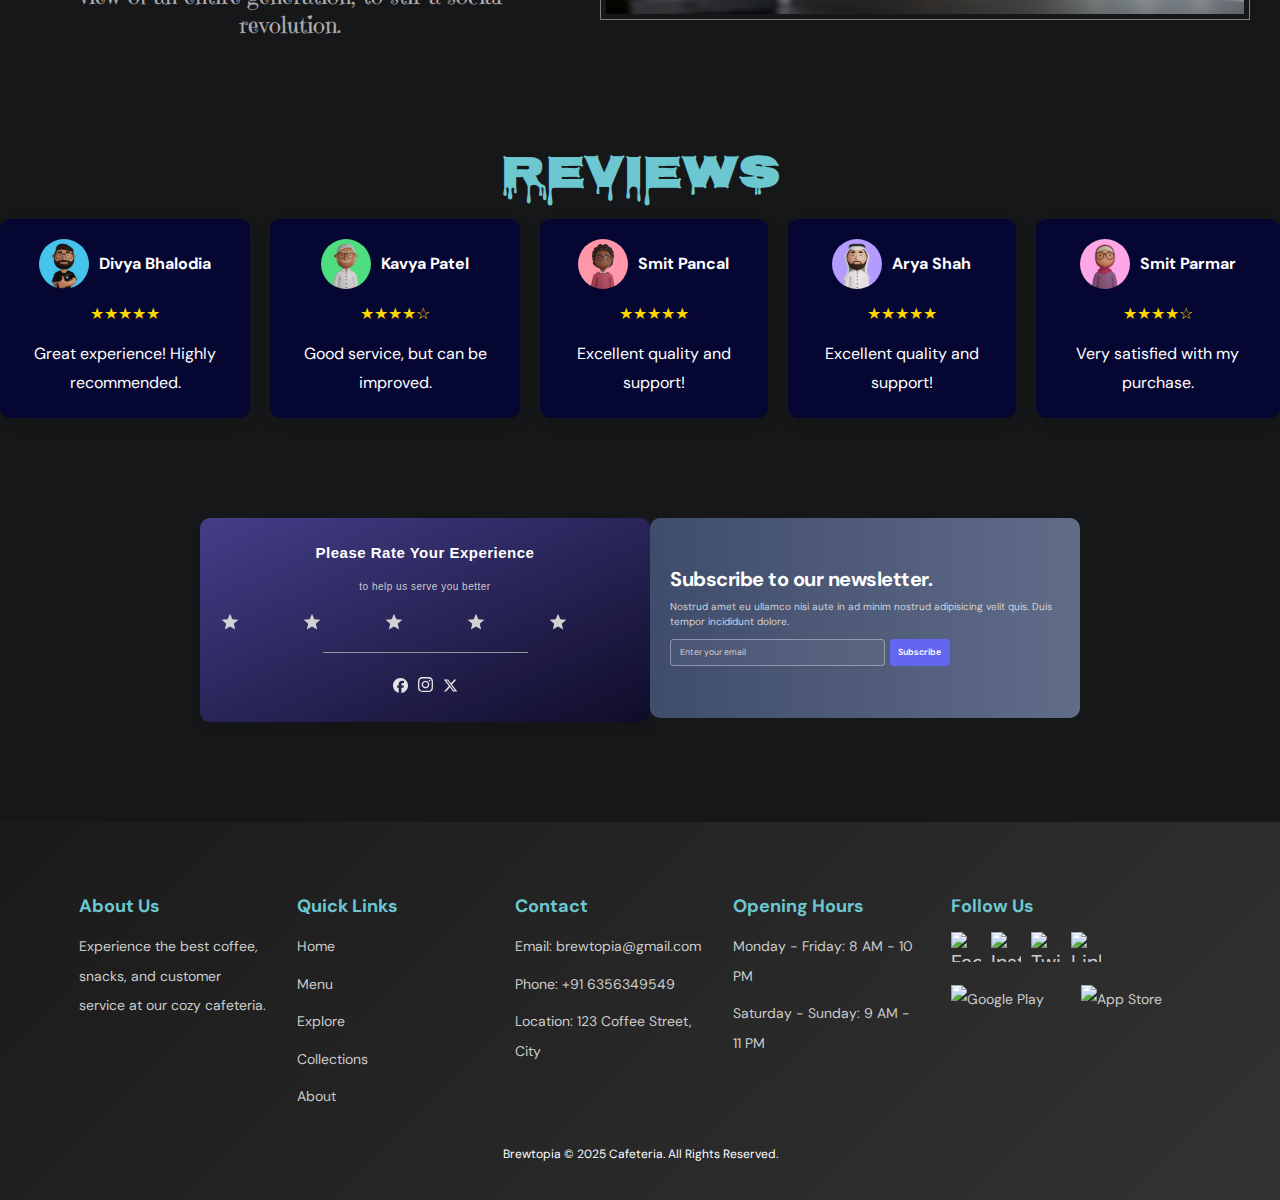
==== commit c5808841: "Update and rename Cafe.html to index.html" ====
--- a/index.html
+++ b/index.html
@@ -12,8 +12,6 @@
 
     <!-- css link -->
     <link rel="stylesheet" href="Cafe.css">
-
-    <!-- js link -->
 
     <!-- Ion icon link  -->
     <script type="module" src="https://unpkg.com/ionicons@5.5.2/dist/ionicons/ionicons.esm.js"></script>
@@ -72,7 +70,7 @@
     <header class="header" data-header>
         <div class="container">
             <a href="#" class="logo">
-                <img src="images/logo.svg" width="160px" height="50px" alt="Brewtopia.logo">
+                <img src="Screenshot_2025-01-23_233310-removebg-preview.png" width="85px" height="30px" alt="Brewtopia.logo">
             </a>
             <nav class="navbar" data-navbar>
                 <button class="close-btn" aria-label="close menu" data-nav-toggler>
@@ -80,35 +78,35 @@
                 </button>
 
                 <a href="#" class="logo">
-                    <img src="Screenshot 2025-01-23 233310.png" width="160px" height="50px" alt="Brewtopia.logo">
+                    <img src="Screenshot_2025-01-23_233310-removebg-preview.png" width="160px" height="50px" alt="Brewtopia.logo">
                 </a>
                 <ul class="navbar-list">
                     <li class="navbar-item">
-                        <a href="#" class="navbar-link hover-underline active">
+                        <a href="#nav1" class="navbar-link hover-underline active">
                             <div class="seperator"></div>
                             <span class="span">Home</span>
                         </a>
                     </li>
                     <li class="navbar-item">
-                        <a href="#" class="navbar-link hover-underline">
+                        <a href="#nav2" class="navbar-link hover-underline">
                             <div class="seperator"></div>
                             <span class="span">Menu</span>
                         </a>
                     </li>
                     <li class="navbar-item">
-                        <a href="#" class="navbar-link hover-underline">
+                        <a href="#nav3" class="navbar-link hover-underline">
                             <div class="seperator"></div>
                             <span class="span">Explore</span>
                         </a>
                     </li>
                     <li class="navbar-item">
-                        <a href="#" class="navbar-link hover-underline">
+                        <a href="#nav4" class="navbar-link hover-underline">
                             <div class="seperator"></div>
                             <span class="span">Collection</span>
                         </a>
                     </li>
                     <li class="navbar-item">
-                        <a href="#" class="navbar-link hover-underline">
+                        <a href="#nav5" class="navbar-link hover-underline">
                             <div class="seperator"></div>
                             <span class="span">About</span>
                         </a>
@@ -121,14 +119,16 @@
                         London 9578, UK
                     </address>
                     <p class="body-4 navabr-text">Open: 9.30 am - 2.30pm</p>
+                    <!-- <a href="" class=" body-4 sidebar-link">brewtopia@gmail.com</a> -->
+                    <div class="seperator"></div>
                     <a href="" class=" body-4 sidebar-link">brewtopia@gmail.com</a>
-                    <div class="seperator"></div>
+
                     <p class="contact-label">Booking Request</p>
                     <a href="" class="body-1 contact-number hover-underline">+91 63563 49549</a>
                 </div>
             </nav>
-            <a href="" class="btn btn-secondary">
-                <span class="text txt-1">Find a table</span>
+            <a href="login.html" target="_blank" class="btn btn-secondary">
+                <span class="text txt-1">Login</span>
             </a>
             <button class="nav-open-btn" aria-label="open menu" data-nav-toggler>
                 <span class="line line-1"></span>
@@ -141,7 +141,7 @@
     <main>
         <!-- Home -->
         <article>
-            <section class="hero text-center" aria-label="home" id="home">
+            <section id="nav1" class="hero text-center" aria-label="home" id="home">
                 <ul class="hero-slider" data-hero-slider>
                     <li class="slider-item active" data-hero-slider-item>
                         <div class="slider-bg">
@@ -195,171 +195,559 @@
                 <button class="slider-btn next" aria-label="slide to next" data-next-btn>
                     <ion-icon name="chevron-forward"></ion-icon>
                 </button>
-                <a href="" class="hero-btn has-after">
+                <a href="bookmytable.html" class="hero-btn has-after">
                     <img src="images/hero-icon.png" width="48" height="48" alt="">
                     <span class="label-2 text-center span">Book A Table</span>
                 </a>
             </section>
         </article>
         <!-- Menu -->
-        <h1 class="body-1 contact-number hover-underline view-menu-heading">View Menu</h1>
-        <div class="container">
-            <div class="body-1 contact-number hover-underline menu-items">
-                <a class="menu-link" href="bestsellers.html">  
-                    <img class="menu-img" src="Bestseller.webp" alt="">
-                    Best sellers
-                </a>
-            </div>
+        <h1 id="nav2" class="body-1 contact-number hover-underline view-menu-heading">MENU</h1>
+        <!-- <div class="menu-container">
             <div class="menu-items">
                 <a class="body-1 contact-number hover-underline menu-link" href="coffee.html">  
                     <img class="menu-img" src="Coffees.webp" alt="">
                     Coffee
                 </a>
             </div>
-            <!-- <a href="" class="body-1 contact-number hover-underline">+91 63563 49549</a> -->
-            <div class="body-1 contact-number hover-underline menu-items">
-                <a class="menu-link" href="lunch.html">  
+            <div class="menu-items">
+                <a class="body-1 contact-number hover-underline  menu-link" href="fastfood.html">  
                     <img class="menu-img" src="Food.webp" alt="">
-                    Lunch
+                    Fast Food
                 </a>
             </div>
             <div class="menu-items">
-                <a class="body-1 contact-number hover-underline menu-link" href="breakfast.html">  
+                <a class="body-1 contact-number hover-underline menu-link" href="bakery.html">  
                     <img class="menu-img" src="Cranberrypinwheel.png" alt="">
-                    Breakfast
-                </a>
-            </div>
-        </div>
-<br><br><br>
+                    Bakery
+                </a>
+            </div>
+            <div class="menu-items">
+                <a class="body-1 contact-number hover-underline menu-link" href="cakes.html">  
+                    <img class="menu-img" src="rosa-sepanta-tXiZlnH91L4-unsplash.jpg" alt="">
+                    Cakes
+                </a>
+            </div>
+        </div>
+
+<br><br><br> -->
+
+        <!-- Menu Main -->
+        <div class="menu-main">
+            <div class="menu-3">
+                
+                <a href="coffee.html">
+                    <div class="menu-1-item" style="background-image:url(Coffeemenu2.webp); background-size:cover; opacity:0.7;">
+
+                    </div>
+                </a>
+                <a href="fastfood.html">
+                    <div class="menu-2-item" style="background-image:url(Foodmenu1.webp); background-size:cover; opacity:0.7;">
+
+                    </div>
+                </a>
+            </div>
+            <div class="menu-3">
+                <a href="bakery.html">
+                    <div class="menu-2-item" style="background-image:url(Bakerymenu1.webp); background-size:cover; opacity:0.7;">
+
+                    </div>
+                </a>
+                <a href="cakes.html">
+                    <div class="menu-1-item" style="background-image:url(Cakesmenu1.webp); background-size:cover; opacity:0.7;">
+
+                    </div>
+                </a>
+            </div>
+            <div class="menu-3">
+                <a href="bakery.html">
+                    <div class="menu-1-item" style="background-image:url(Mocktailsmenu1.webp); background-size:cover; opacity:0.7;">
+
+                    </div>
+                </a>
+                <a href="cakes.html">
+                    <div class="menu-2-item" style="background-image:url(Teamenu1.webp); background-size:cover; opacity:0.7;">
+
+                    </div>
+                </a>
+            </div>
+        </div>
+
+        <!-- Best Sellers -->
+        <!-- <h1 class="body-1 contact-number hover-underline view-menu-heading">BESTSELLERS</h1>
+        <div class="best-container">
+            <div class="best-items">
+                <img src="Javachipfrappucino.jpg" alt="">
+            </div>
+            <div class="best-items" >
+                <img src="crunchyredhatmocha.png" alt="">
+
+            </div>
+            <div class="best-items">
+                <img src="hotchocolate.jpg" alt="">
+
+            </div>
+            <div class="best-items">
+                <img src="Saltedpretzelcaramel.png" alt="">
+            </div>
+            <div class="best-items">
+                <img src="valentinesmarbleloafcake.png" alt="">
+            </div>
+            <div class="best-items">
+                <img src="Chocolatesilkpastry.jpg" alt="">
+            </div>
+            <div class="best-items">
+                <img src="valentinesblossom.png" alt="">
+            </div>
+            <div class="best-items">
+                <img src="Doublechocolatechipcookie.jpg" alt="">
+            </div>
+        </div> -->
+
+        <!-- Best Sellers 2 -->
+        <h1 class="body-1 contact-number hover-underline bestseller-heading">BESTSELLERS</h1>
+    <div class="container-best">
+        <span class="slider" id="slider1"></span>
+        <span class="slider" id="slider2"></span>
+        <span class="slider" id="slider3"></span>
+        <span class="slider" id="slider4"></span>
+        <span class="slider" id="slider5"></span>
+        <span class="slider" id="slider6"></span>
+        <span class="slider" id="slider7"></span>
+
+        <div class="imgContainer">
+
+           <div class="slide_div" id="slide_1">
+            <img src="Bestseller.webp" alt="" class="img-best" id="img1">
+            <a href="#slider1" class="button" id="button1"></a>
+           </div>
+           <div class="slide_div" id="slide_2">
+            <img src="Crunchyredhat.png" alt="" class="img-best" id="img2">
+            <a href="#slider2" class="button" id="button2"></a>
+           </div>
+           <div class="slide_div" id="slide_3">
+            <img src="Cafemocha.jpg" alt="" class="img-best" id="img3">
+            <a href="#slider3" class="button" id="button3"></a>
+           </div>
+           <div class="slide_div" id="slide_4">
+            <img src="Chocolatecortado.jpg" alt="" class="img-best" id="img4">
+            <a href="#slider4" class="button" id="button4"></a>
+           </div>
+           <div class="slide_div" id="slide_5">
+            <img src="Hazelnutoatcortado.jpg" alt="" class="img-best" id="img5">
+            <a href="#slider5" class="button" id="button5"></a>
+           </div>
+           <!-- <div class="slide_div" id="slide_6">
+            <img src="Cafemocha.jpg" alt="" class="img-best" id="img6">
+            <a href="#slider6" class="button" id="button6"></a>
+           </div>
+           <div class="slide_div" id="slide_7">
+            <img src="Pumpkinspicedpastry.jpg" alt="" class="img-best" id="img7">
+            <a href="#slider7" class="button" id="button7"></a>
+           </div> -->
+
+        </div>
+        
+    </div>
+    
+         
 
         <!-- Offers -->
-         <div class="offer">
+        <h1 id="nav3" class="body-1 contact-number hover-underline offers-heading">Offers</h1>
+        <div class="offer">
             <ul class="accordion">
                 <li>
-                    <img src="buy1get1.jpg"/>
-                    <div class="content">
+                    <img src="offer2.png"/>
+                    <!-- <div class="content">
+                        <span>
+                            <h2>50% OFF</h2>
+                            <p>Offer 1 description</p>
+                        </span>
+                    </div> -->
+                </li>
+
+                <li>
+                    <img src="b1g1offer.jpg"/>
+                    <!-- <div class="content">
                         <span>
                             <h2>Offer 1</h2>
                             <p>Offer 1 description</p>
                         </span>
-                    </div>
+                    </div> -->
                 </li>
 
                 <li>
-                    <img src="happyhour.jpg"/>
-                    <div class="content">
+                    <img src="subscriberoffer.jpg"/>
+                    <!-- <div class="content">
                         <span>
                             <h2>Offer 1</h2>
                             <p>Offer 1 description</p>
                         </span>
-                    </div>
+                    </div> -->
                 </li>
 
                 <li>
-                    <img src="arabicacoffee.jpg"/>
-                    <div class="content">
+                    <img src="sandwichoffer.jpg"/>
+                    <!-- <div class="content">
                         <span>
                             <h2>Offer 1</h2>
                             <p>Offer 1 description</p>
                         </span>
-                    </div>
+                    </div> -->
                 </li>
-
                 <li>
-                    <img src="buy3get1.jpg"/>
-                    <div class="content">
+                    <img src="valentineoffer.jpg"/>
+                    <!-- <div class="content">
                         <span>
                             <h2>Offer 1</h2>
                             <p>Offer 1 description</p>
                         </span>
-                    </div>
+                    </div> -->
                 </li>
             </ul>
          </div>
 
-<br><br><br>
+        <!-- Our Presence -->
+        <h1 id="nav4" class="body-1 contact-number hover-underline view-menu-heading">OUR PRESENCE</h1>
+        <div class="loc-counter">
+            <div class="location-container">
+                <div class="location-items">
+                    <img src="ahmedabad.avif" alt="">
+                    <p style="left:65px">Gujarat</p>
+                </div>
+                <div class="location-items">
+                    <img src="mumbai.avif" alt="">
+                    <p style="left:40px">Maharashtra</p>
+                </div>
+                <div class="location-items">
+                    <img src="delhi.avif" alt="">
+                    <p style="left:80px">Delhi</p>
+                </div>
+                <div class="location-items">
+                    <img src="rajasthan.avif" alt="">
+                    <p style="left:50px">Rajasthan</p>
+                </div>
+                <div class="location-items">
+                    <img src="kerela.avif" alt="">
+                    <p style="left:70px">Kerala</p>
+                </div>
+                <div class="location-items">
+                    <img src="madhyapradesh.avif" alt="">
+                    <p style="left:25px">Madhya Pradesh</p>
+                </div>
+                <div class="location-items">
+                    <img src="banglore.avif" alt="">
+                    <p style="left:60px">Banglore</p>
+                </div>
+                <div class="location-items">
+                    <img src="goa.avif" alt="">
+                    <p style="left:80px">Goa</p>
+                </div>
+            </div>
+
+             <div class="counter-section">
+                <div class="counter-box">
+                    <span class="counter" data-target="2200000">0</span>
+                    <strong>Customers</strong>
+                </div>
+                <div class="counter-box">
+                    <span class="counter" data-target="870000">0</span>
+                    <strong>Reviews</strong>
+                </div>
+                <div class="counter-box">
+                    <span class="counter" data-target="700">0</span>
+                    <strong>Outlets</strong>
+                </div>
+                <div class="counter-box">
+                    <span class="counter" data-target="227">0</span>
+                    <strong>Items</strong>
+                </div>
+            </div>
+        </div>
+        
+
+        <!-- Moments -->
+        <h1 class="moments-heading">Moments @ BREWTOPIA</h1>
+         <div class="moments">
+            <div class="moments-items">
+                <img id="img-1" src="about1.png" alt="">
+            </div>
+            <div class="moments-items">
+                <img id="img-2" src="about2.png" alt="">
+            </div>
+            <div class="moments-items">
+                <img id="img-1" src="about3.png" alt="">
+            </div>
+            <div class="moments-items">
+                <img id="img-2" src="about4.webp" alt="">
+            </div>
+            <div class="moments-items">
+                <img id="img-1" src="about16.avif" alt="">
+            </div>
+            <div class="moments-items">
+                <img id="img-2" src="about6.avif" alt="">
+            </div>
+            <div class="moments-items">
+                <img id="img-2" src="about7.avif" alt="">
+            </div>
+            <div class="moments-items">
+                <img id="img-1" src="about8.png" alt="">
+            </div>
+            <div class="moments-items">
+                <img id="img-2" src="about9.avif" alt="">
+            </div>
+            <div class="moments-items">
+                <img id="img-1" src="about10.avif" alt="">
+            </div>
+            <div class="moments-items">
+                <img id="img-2" src="about11.avif" alt="">
+            </div>
+            <div class="moments-items">
+                <img id="img-1" src="about12.avif" alt="">
+            </div>
+            <div class="moments-items">
+                <img id="img-1" src="about13.avif" alt="">
+            </div>
+            <div class="moments-items">
+                <img id="img-2" src="about14.avif" alt="">
+            </div>
+            <div class="moments-items">
+                <img id="img-1" src="about15.avif" alt="">
+            </div>
+            <div class="moments-items">
+                <img id="img-2" src="about16.avif" alt="">
+            </div>
+            <div class="moments-items">
+                <img id="img-1" src="about17.avif" alt="">
+            </div>
+            <div class="moments-items">
+                <img id="img-2" src="about18.avif" alt="">
+            </div>
+         </div>
+         <hr>
+
+        <!-- Newly Launched -->
+
+        <!-- About -->
+        <h1 id="nav5" class="body-1 contact-number hover-underline about-heading">ABOUT</h1>
+        <div class="about-one">
+            <div class="about-image">
+                <img class="image-1" src="kris-atomic-3b2tADGAWnU-unsplash.jpg" alt="">
+            </div>
+            <div class="about-item">
+                <p>
+                    Brewtopia is the country's first completely indigenous and eclectic café chain, known not just for its menu, but the varied experiences it brought to 20 outlets in 18 cities to expand the cafe culture.
+                </p>
+                <p>
+                    Born in 2001 in the bylanes of Churchgate, Mumbai and celebrating more than 20 years of operations, Brewtopia has influenced the world-view of an entire generation, to stir a social revolution.
+                </p>
+            </div>
+        </div>
+        <div class="about-two">
+            <div class="about-item">
+                <p>
+                    Brewtopia is the country's first completely indigenous and eclectic café chain, known not just for its menu, but the varied experiences it brought to 20 outlets in 18 cities to expand the cafe culture.
+                </p>
+                <p>
+                    Born in 2001 in the bylanes of Churchgate, Mumbai and celebrating more than 20 years of operations, Brewtopia has influenced the world-view of an entire generation, to stir a social revolution.
+                </p>
+            </div>
+            <div class="about-image">
+                <img class="image-2" src="rodeo-project-management-software-PYqzYhTNjho-unsplash.jpg" alt="">
+            </div>
+        </div>
+
+        <!-- Reviews -->
+        <h1 class="body-1 contact-number hover-underline about-heading">Reviews</h1>
+        <div class="reviews-container">
+            <div class="review-card">
+                <div class="customer-info">
+                    <img src="artist-01.png" alt="Customer 1" class="customer-photo">
+                    <span class="customer-name">Divya Bhalodia</span>
+                </div>
+                <div class="stars">★★★★★</div>
+                <p>Great experience! Highly recommended.</p>
+            </div>
+            
+            <div class="review-card">
+                <div class="customer-info">
+                    <img src="artist-02.png" alt="Customer 2" class="customer-photo">
+                    <span class="customer-name">Kavya Patel</span>
+                </div>
+                <div class="stars">★★★★☆</div>
+                <p>Good service, but can be improved.</p>
+            </div>
+            
+            <div class="review-card">
+                <div class="customer-info">
+                    <img src="artist-03.png" alt="Customer 3" class="customer-photo">
+                    <span class="customer-name">Smit Pancal</span>
+                </div>
+                <div class="stars">★★★★★</div>
+                <p>Excellent quality and support!</p>
+            </div>
+            <div class="review-card">
+                <div class="customer-info">
+                    <img src="artist-05.png" alt="Customer 3" class="customer-photo">
+                    <span class="customer-name">Arya Shah</span>
+                </div>
+                <div class="stars">★★★★★</div>
+                <p>Excellent quality and support!</p>
+            </div>
+            <div class="review-card">
+                <div class="customer-info">
+                    <img src="artist-04.png" alt="Customer 4" class="customer-photo">
+                    <span class="customer-name">Smit Parmar</span>
+                </div>
+                <div class="stars">★★★★☆</div>
+                <p>Very satisfied with my purchase.</p>
+            </div>
+        </div>
+
+        <!-- Combined -->
+         <div class="rate-news">
+            <div class="rate-news-item">
+                    <!-- Rate Us -->
+<div class="rating-card">
+    <div class="text-wrapper">
+      <p class="text-primary">Please Rate Your Experience</p>
+      <p class="text-secondary">to help us serve you better</p>
+    </div>
+  
+    <div class="rating-stars-container">
+      <input value="star-5" name="star" id="star-5" type="radio" />
+      <label for="star-5" class="star-label">
+        <svg viewBox="0 0 24 24" xmlns="http://www.w3.org/2000/svg">
+          <path
+            d="M12,17.27L18.18,21L16.54,13.97L22,9.24L14.81,8.62L12,2L9.19,8.62L2,9.24L7.45,13.97L5.82,21L12,17.27Z"
+            pathLength="360"
+          ></path>
+        </svg>
+      </label>
+      <input value="star-4" name="star" id="star-4" type="radio" />
+      <label for="star-4" class="star-label">
+        <svg viewBox="0 0 24 24" xmlns="http://www.w3.org/2000/svg">
+          <path
+            d="M12,17.27L18.18,21L16.54,13.97L22,9.24L14.81,8.62L12,2L9.19,8.62L2,9.24L7.45,13.97L5.82,21L12,17.27Z"
+            pathLength="360"
+          ></path>
+        </svg>
+      </label>
+      <input value="star-3" name="star" id="star-3" type="radio" />
+      <label for="star-3" class="star-label">
+        <svg viewBox="0 0 24 24" xmlns="http://www.w3.org/2000/svg">
+          <path
+            d="M12,17.27L18.18,21L16.54,13.97L22,9.24L14.81,8.62L12,2L9.19,8.62L2,9.24L7.45,13.97L5.82,21L12,17.27Z"
+            pathLength="360"
+          ></path>
+        </svg>
+      </label>
+      <input value="star-2" name="star" id="star-2" type="radio" />
+      <label for="star-2" class="star-label">
+        <svg viewBox="0 0 24 24" xmlns="http://www.w3.org/2000/svg">
+          <path
+            d="M12,17.27L18.18,21L16.54,13.97L22,9.24L14.81,8.62L12,2L9.19,8.62L2,9.24L7.45,13.97L5.82,21L12,17.27Z"
+            pathLength="360"
+          ></path>
+        </svg>
+      </label>
+      <input value="star-1" name="star" id="star-1" type="radio" />
+      <label for="star-1" class="star-label">
+        <svg viewBox="0 0 24 24" xmlns="http://www.w3.org/2000/svg">
+          <path
+            d="M12,17.27L18.18,21L16.54,13.97L22,9.24L14.81,8.62L12,2L9.19,8.62L2,9.24L7.45,13.97L5.82,21L12,17.27Z"
+            pathLength="360"
+          ></path>
+        </svg>
+      </label>
+    </div>
+    <div class="socials-container">
+      <a class="social-button" href="#">
+        <svg viewBox="0 0 512 512" xmlns="http://www.w3.org/2000/svg">
+          <path
+            d="M512 256C512 114.6 397.4 0 256 0S0 114.6 0 256C0 376 82.7 476.8 194.2 504.5V334.2H141.4V256h52.8V222.3c0-87.1 39.4-127.5 125-127.5c16.2 0 44.2 3.2 55.7 6.4V172c-6-.6-16.5-1-29.6-1c-42 0-58.2 15.9-58.2 57.2V256h83.6l-14.4 78.2H287V510.1C413.8 494.8 512 386.9 512 256h0z"
+          ></path>
+        </svg>
+      </a>
+      <a class="social-button" href="#">
+        <svg viewBox="0 0 448 512" xmlns="http://www.w3.org/2000/svg">
+          <path
+            d="M224.1 141c-63.6 0-114.9 51.3-114.9 114.9s51.3 114.9 114.9 114.9S339 319.5 339 255.9 287.7 141 224.1 141zm0 189.6c-41.1 0-74.7-33.5-74.7-74.7s33.5-74.7 74.7-74.7 74.7 33.5 74.7 74.7-33.6 74.7-74.7 74.7zm146.4-194.3c0 14.9-12 26.8-26.8 26.8-14.9 0-26.8-12-26.8-26.8s12-26.8 26.8-26.8 26.8 12 26.8 26.8zm76.1 27.2c-1.7-35.9-9.9-67.7-36.2-93.9-26.2-26.2-58-34.4-93.9-36.2-37-2.1-147.9-2.1-184.9 0-35.8 1.7-67.6 9.9-93.9 36.1s-34.4 58-36.2 93.9c-2.1 37-2.1 147.9 0 184.9 1.7 35.9 9.9 67.7 36.2 93.9s58 34.4 93.9 36.2c37 2.1 147.9 2.1 184.9 0 35.9-1.7 67.7-9.9 93.9-36.2 26.2-26.2 34.4-58 36.2-93.9 2.1-37 2.1-147.8 0-184.8zM398.8 388c-7.8 19.6-22.9 34.7-42.6 42.6-29.5 11.7-99.5 9-132.1 9s-102.7 2.6-132.1-9c-19.6-7.8-34.7-22.9-42.6-42.6-11.7-29.5-9-99.5-9-132.1s-2.6-102.7 9-132.1c7.8-19.6 22.9-34.7 42.6-42.6 29.5-11.7 99.5-9 132.1-9s102.7-2.6 132.1 9c19.6 7.8 34.7 22.9 42.6 42.6 11.7 29.5 9 99.5 9 132.1s2.7 102.7-9 132.1z"
+          ></path>
+        </svg>
+      </a>
+      <a class="social-button" href="#">
+        <svg viewBox="0 0 512 512" xmlns="http://www.w3.org/2000/svg">
+          <path
+            d="M389.2 48h70.6L305.6 224.2 487 464H345L233.7 318.6 106.5 464H35.8L200.7 275.5 26.8 48H172.4L272.9 180.9 389.2 48zM364.4 421.8h39.1L151.1 88h-42L364.4 421.8z"
+          ></path>
+        </svg>
+      </a>
+    </div>
+  </div>
+            </div>
+  
+  <!-- Newsletter -->
+   <div class="rate-news-item">
+    <form class="form">
+        <span class="title">Subscribe to our newsletter.</span>
+        <p class="description">Nostrud amet eu ullamco nisi aute in ad minim nostrud adipisicing velit quis. Duis tempor incididunt dolore.</p>
+        <div>
+          <input placeholder="Enter your email" type="email" name="email" id="email-address">
+          <button type="submit">Subscribe</button>
+        </div>
+      </form>
+   </div>
+    </div>
+
+        
 
         <!-- Footer -->
-         <footer class="site-footer" id="footer">
-            <div class=" top-footer section">
-                <div class="sec-wp">
-                    <div class="container">
-                        <div class="row">
-                            <div class="col-lg-4">
-                                <div class="footer-info">
-                                    <div class="footer-logo">
-                                        <a href="">
-                                            <img src="" alt="">
-                                        </a>
-                                    </div>
-                                    <p>Lorem ipsum dolor, sit amet consectetur adipisicing elit. Odit, numquam?</p>
-                                    <div class="social-icon">
-                                        <ul>
-                                            <li>
-                                                <a href=""><i class="fa-brands fa-facebook" style="color: #1494f5;"></i></a>
-                                            </li>
-                                            <li>
-                                                <a href=""><i class="fa-brands fa-instagram"></i></a>
-                                            </li>
-                                            <li>
-                                                <a href=""><i class="fa-brands fa-github"></i></a>
-                                            </li>
-                                            <li>
-                                                <a href=""><i class="fa-brands fa-youtube"></i></a>
-                                            </li>
-                                        </ul>
-                                    </div>
-                                </div>
-                            </div>
-                            <div class="col-log-8">
-                                <div class="footer-flex-box">
-                                    <div class="footer-table-info">
-                                        <h3 class="h3-title">Open Hours</h3>
-                                        <ul>
-                                            <li><i class="fa-regular fa-clock"></i>Mon-Fri : 9am - 12pm</li>
-                                            <li><i class="fa-regular fa-clock"></i>Sat-Sun : 24 Hours</li>
-                                        </ul>
-                                    </div>
-                                    <div class="footer-menu food-nav-menu">
-                                        <h3 class="h3-title">Links</h3>
-                                        <ul class="column-2">
-                                            <li>
-                                                <a href="#home" class="footer-active-menu">Home</a>
-                                            </li>
-                                            <li><a href="#About">Menu</a></li>
-                                            <li><a href="#About">Explore</a></li>
-                                            <li><a href="#About">Collection</a></li>
-                                            <li><a href="#About">About</a></li>
-                                        </ul>
-                                    </div>
-                                    <div class="footer-menu">
-                                        <h3 class="h3-title">Company</h3>
-                                        <ul>
-                                            <li><a href="">Terms & Conditions</a></li>
-                                            <li><a href="">Privacy Policy</a></li>
-                                            <li><a href="">Cookie Policy</a></li>
-                                        </ul>
-                                    </div>
-                                </div>
-                            </div>
-                        </div>
+
+        <footer class="footer">
+            <div class="footer-container">
+                <div class="footer-section">
+                    <h3>About Us</h3>
+                    <p>Experience the best coffee, snacks, and customer service at our cozy cafeteria.</p>
+                </div>
+                <div class="footer-section">
+                    <h3>Quick Links</h3>
+                    <a href="#nav1">Home</a>
+                    <a href="#nav2">Menu</a>
+                    <a href="#nav3">Explore</a>
+                    <a href="#nav4">Collections</a>
+                    <a href="#nav5">About</a>
+                </div>
+                <div class="footer-section">
+                    <h3>Contact</h3>
+                    <p>Email: brewtopia@gmail.com</p>
+                    <p>Phone: +91 6356349549</p>
+                    <p>Location: 123 Coffee Street, City</p>
+                </div>
+                <div class="footer-section">
+                    <h3>Opening Hours</h3>
+                    <p>Monday - Friday: 8 AM - 10 PM</p>
+                    <p>Saturday - Sunday: 9 AM - 11 PM</p>
+                </div>
+                <div class="footer-section">
+                    <h3>Follow Us</h3>
+                    <div class="social-icons">
+                        <a href="#"><img src="https://cdn-icons-png.flaticon.com/512/733/733547.png" alt="Facebook"></a>
+                        <a href="#"><img src="https://cdn-icons-png.flaticon.com/512/2111/2111463.png" alt="Instagram"></a>
+                        <a href="#"><img src="https://cdn-icons-png.flaticon.com/512/733/733579.png" alt="Twitter"></a>
+                        <a href="#"><img src="https://cdn-icons-png.flaticon.com/512/145/145807.png" alt="LinkedIn"></a>
                     </div>
-                </div>
-            </div>
-            <div class="bottom-foooter">
-                <div class="container">
-                    <div class="row">
-                        <div class="col-lg-12 text-center">
-                            <div class="copyright-text">
-                                <p>Copyrights &copy; 2025 <span class="name">Brewtopia</span>All Rights Reserved.</p>
-                            </div>
-                        </div>
+                    <div class="download-buttons">
+                        <a href="#"><img src="https://upload.wikimedia.org/wikipedia/commons/7/78/Google_Play_Store_badge_EN.svg" alt="Google Play"></a>
+                        <a href="#"><img src="https://developer.apple.com/assets/elements/badges/download-on-the-app-store.svg" alt="App Store"></a>
                     </div>
-                    <button class="scroll-top"><i class="fa-solid fa-arrow-up" style="color: #1a66ea;"></i></button>
-                </div>
-            </div>
-         </footer>
+                </div>
+            </div>
+            <div class="footer-bottom">
+                <p>Brewtopia &copy; 2025 Cafeteria. All Rights Reserved.</p>
+            </div>
+        </footer>
     </main>
     <script src="Cafe.js"></script>
 </body>
-</html>+</html>
--- a/Cafe.css
+++ b/Cafe.css
@@ -1,3 +1,5 @@
+@import url('https://fonts.googleapis.com/css2?family=Emilys+Candy&family=Kaushan+Script&family=Nosifer&family=Poppins:ital,wght@0,100;0,200;0,300;0,400;0,500;0,600;0,700;0,800;0,900;1,100;1,200;1,300;1,400;1,500;1,600;1,700;1,800;1,900&family=Red+Hat+Display:ital,wght@0,300..900;1,300..900&display=swap');
+
 :root{
 --photo-blue:#6DC7D1;
 --platinum:#E2F3F4;
@@ -164,6 +166,7 @@
     font-size: var(--fontSize-title-4);
 }
 .body-1{
+    font-family: "Emilys Candy", serif;
     font-size: var(--fontSize-body-1);
     line-height: var(--lineHeight-6);
 }
@@ -181,7 +184,7 @@
     font-size: var(--fontSize-label-1);
 }
 .label-2{
-    font-size: var(--fontSize-label-2);
+    font-family: "Emilys Candy", serif;
 }
 
 
@@ -281,6 +284,7 @@
     transition: var(--transition-1);
 }
 .btn .text-2{
+    font-family: "Emilys Candy", serif;
     position: absolute;
     top: 100%;
     left:50%;
@@ -292,16 +296,20 @@
     bottom:-50%;
 }
 .btn:is(:hover, :focus-visible) .text-1{
+    font-family: "Emilys Candy", serif;
     transform: translateY(-40px);
 }
 .btn:is(:hover, :focus-visible) .text-2{
+    font-family: "Emilys Candy", serif;
     top:50%;
     transform: translate(-50%, -50%);
 }
 .btn-secondary::before{
+    font-family: "Emilys Candy", serif;
     background-color: var(--smoky-black-1);
 }
 .btn-secondary .text-2{
+    font-family: "Emilys Candy", serif;
     color:var(--white);
 }
 .has-before,.has-after{
@@ -382,7 +390,6 @@
 .topbar{
     display: none;
 }
-.topbar-item
 
 /* Header */
 .header .btn{
@@ -485,6 +492,7 @@
     margin-block-end: 100px;
 }
 .navbar-item{
+    font-family: "Emilys Candy", serif;
     border-block-start: 1px solid var(--white-alpha-20);
 }
 .navbar-link{
@@ -519,14 +527,17 @@
 }
 .navbar-title{
     margin-block-end: 15px;
+    font-family: "Emilys Candy", serif;
 }
 .navbar-text{
     margin-block: 10px;
 }
 .navbar .body-4{
+    font-family: "Emilys Candy", serif;
     color:var(--quick-silver)
 }
 .sidebar-link{
+    font-family: "Emilys Candy", serif;
     transition: var(--transition-1);
 }
 .sidebar-link:is(:hover, :focus-visible){
@@ -537,6 +548,7 @@
     margin-inline: auto;
 }
 .navbar .contact-label{
+    font-family: "Emilys Candy", serif;
     margin-block-start: 10px;
 }
 .navbar::-webkit-scrollbar-thumb{
@@ -594,7 +606,7 @@
     left:0;
     width: 100%;
     height: 100%;
-    transform:scale(1.15);
+    transform:scale(1.35);
     pointer-events: none;
     user-select: none;
     z-index: -1;
@@ -607,13 +619,14 @@
         transform: scale(1);
     }
     100%{
-        transform: scale(1.15);
+        transform: scale(1.35);
     }
 }
 .hero .section-subtitle::after{
     margin-block:14px 20px;
 }
 .hero-text{
+    font-family: "Emilys Candy", serif;
     margin-block:10px 40px;
 }
 .hero .btn{
@@ -664,9 +677,11 @@
     }
 }
 .hero .slider-item.active .section-subtitle{
+    font-family: "Emilys Candy", serif;
     animation-delay: 500ms;
 }
 .hero .slider-item.active .hero-title{
+    font-family: "Emilys Candy", serif;
     animation-delay: 1000ms;
 }
 .hero .slider-item.active .hero-text{
@@ -678,19 +693,26 @@
 
 /* View Menu */
 .view-menu-heading{
-    margin-top: 70px;
-    margin-bottom: 70px;
+    font-family: "Nosifer", serif;
+    margin-top: 100px;
     justify-content: center;
     text-align:center;
     align-items: center;
     font-size: 50px;
-}
-.container{
+    top:-20px;
+    position: relative;
+}
+.menu-container{
+    padding: 50px;
     display: grid;
     justify-content: center;
     grid-template-columns: repeat(4, 1fr);
-}
-.container .menu-img{
+    /* background-image: url(ashwini-chaudhary-monty-GzvQD2RJB0s-unsplash.jpg); */
+    z-index: -5;
+    height: 450px;
+}
+.menu-container .menu-img{
+    z-index: 1;
     height:200px;
     width: 200px;
     border-radius: 50%;
@@ -699,10 +721,12 @@
     margin-bottom: 20px;
     transition:0.5s;
 }
-.container .menu-items:hover{
+.menu-container .menu-items:hover{
     transform: scale(1.1);
 }
-.container .menu-link{
+.menu-container .menu-link{
+    z-index: 1;
+    font-family: "Emilys Candy", serif;
     justify-content: center;
     align-items: center;
     text-align: center;
@@ -710,10 +734,10 @@
     font-size:40px;
     transition: 0.3s;
 }
-.container .menu-link:hover{
+.menu-container .menu-link:hover{
     color:#6DC7D1;
 }
-.container .menu-items{
+.menu-container .menu-items{
     display: flex;
     justify-content: space-around;
     align-items: center;
@@ -723,15 +747,235 @@
 
 }
 
+/* Menu-main */
+.menu-main{
+    display: grid;
+    grid-template-columns: repeat(3,1fr);
+    border: 2px solid white;
+    /* padding: 5px; */
+    height: 800px;
+    width: 1530px;
+    margin-left: 10%;
+}
+.menu-main .menu-3{
+    height: 800px;
+    /* padding: 5px; */
+    width: 508px;
+}
+.menu-main .menu-3 .menu-2-item{
+    border: 2px solid white;
+    height: 300px;
+    width: 508px;
+    /* padding: 50px; */
+}
+.menu-main .menu-3 .menu-1-item{
+    border: 2px solid white;
+    height: 500px;
+    width: 508px;
+    /* padding: 50px; */
+}
+
+/* Best sellers */
+.best-container{
+    padding: 15px;
+    display: grid;
+    justify-content: center;
+    grid-template-columns: repeat(4, 1fr);
+    gap: 10px;
+    background-image: url(ashwini-chaudhary-monty-GzvQD2RJB0s-unsplash.jpg);
+    /* background-color: rgb(18, 53, 53); */
+    margin: 0px 20px 150px 20px;
+    border-radius:30px;
+}
+.best-container .best-items img{
+    border-radius:30px;
+    padding: 10px;
+    height: 90%;
+    width: 100%;
+    /* height: 220px; */
+    /* width: 365px; */
+}
+.best-container:is(:hover, :focus-visible){
+    box-shadow: var(--shadow-3);
+    transform: translateY(-8px);
+}
+.best-container .best-items img:hover{
+    transition: 0.5s;
+    transform:scale(1.05);
+}
+.best-container .btn{
+    padding: 8px 16px;
+    font-size: var(--label-md);
+    position: absolute;
+    top:calc(100% + 50px);
+    left:50%;
+    transform: translate(-50%, -50%);
+    transition: var(--transition2);
+}
+.best-container:is(:hover, :focus) .btn{
+    top:50%;
+}
+
+/* Best sellers 2 */
+.bestseller-heading{
+    font-family: "Nosifer", serif;
+    margin-top: 100px;
+    justify-content: center;
+    text-align:center;
+    align-items: center;
+    font-size: 50px;
+    top:-20px;
+    position: relative;
+}
+.container-best{
+    width: 100%;
+    height: 90vh;
+    display: flex;
+    flex-direction: row;
+    align-items: center;
+    overflow: hidden;
+}
+
+.imgContainer{
+    width: 100%;
+    height: 500px;
+    position: absolute;
+    left: 0;
+    display: flex;
+    justify-content: center;
+    align-items: center;
+    transition: 1s;
+}
+
+.slide_div{
+    display: flex;
+    align-items: center;
+    justify-content: center;
+    margin: 0 30px 0 30px;
+}
+
+.img-best{
+    position: relative;
+    height: 370px;
+    width: 200px;
+    filter: saturate(10%);
+    transition: 0.7s;
+    background-color: rgba(0, 0, 0, 0.4);
+    border-radius: 20px;
+}
+
+.button{
+    position: absolute;
+    width: 200px;
+    height: 370px;
+    transition: 0.7s;
+    background-color: rgba(0, 0, 0, 0.4);
+    border-radius: 20px;
+}
+
+.button:hover{
+    background-color: rgba(0, 0, 0, 0.2);
+}
+
+#slider1:target ~ .imgContainer #img1,
+#slider1:target ~ .imgContainer #button1{
+    width: 350px;
+    height: 500px;
+    background-color: transparent;
+    filter: saturate(100%);
+}
+
+#slider2:target ~ .imgContainer #img2,
+#slider2:target ~ .imgContainer #button2{
+    width: 350px;
+    height: 500px;
+    background-color: transparent;
+    filter: saturate(100%);
+}
+
+#slider3:target ~ .imgContainer #img3,
+#slider3:target ~ .imgContainer #button3{
+    width: 350px;
+    height: 500px;
+    background-color: transparent;
+    filter: saturate(100%);
+}
+
+#slider4:target ~ .imgContainer #img4,
+#slider4:target ~ .imgContainer #button4{
+    width: 350px;
+    height: 500px;
+    background-color: transparent;
+    filter: saturate(100%);
+}
+
+#slider5:target ~ .imgContainer #img5,
+#slider5:target ~ .imgContainer #button5{
+    width: 350px;
+    height: 500px;
+    background-color: transparent;
+    filter: saturate(100%);
+}
+
+#slider6:target ~ .imgContainer #img6,
+#slider6:target ~ .imgContainer #button6{
+    width: 350px;
+    height: 500px;
+    background-color: transparent;
+    filter: saturate(100%);
+}
+
+#slider7:target ~ .imgContainer #img7,
+#slider7:target ~ .imgContainer #button7{
+    width: 350px;
+    height: 500px;
+    background-color: transparent;
+    filter: saturate(100%);
+}
+
+
+/* #slider1:target ~ .imgContainer{
+    left: 60%;
+}
+#slider2:target ~ .imgContainer{
+    left: 40%;
+}
+#slider3:target ~ .imgContainer{
+    left: 20%;
+}
+#slider4:target ~ .imgContainer{
+    left: 0%;
+}
+#slider5:target ~ .imgContainer{
+    left: -20%;
+}
+#slider6:target ~ .imgContainer{
+    left: -40%;
+}
+#slider7:target ~ .imgContainer{
+    left: -60%;
+} */
+
 /* Offers */
-
+.offers-heading{
+    font-family: "Nosifer", serif;
+    margin-top: 70px;
+    justify-content: center;
+    text-align:center;
+    align-items: center;
+    font-size: 50px;
+    top:-20px;
+    position: relative;
+}
 .offer{
     min-height: 80vh;
     display: flex;
     flex-direction: column;
     align-items: center;
     justify-content: center;
-    background: #412868;
+    /* background: #261246; */
+    margin: 0px 20px 80px 20px;
+    border-radius:30px;
     text-align: center;
     font-family: "Poppins";
 }
@@ -741,14 +985,15 @@
     display: flex;
     justify-content: center;
     height: 500px;
-    gap: 16px;
+    gap: 30px;
     transition: 0.3;
+    /* margin-bottom: 30px; */
 }
 
 .accordion li{
     position: relative;
     overflow: hidden;
-    flex: 0 0 80px;
+    flex: 0 0 150px;
     border-radius: 50px;
     opacity: 0.75;
     cursor:pointer;
@@ -774,35 +1019,36 @@
     transition: 0.3s;
 }
 
-.accordion h2 {
+/* .accordion h2 {
 font-weight: 400;
 font-size: 24px;
 line-height: 45px;
 border-bottom:2px solid #fff;
 margin-bottom: 10px;
 white-space: nowrap;
-}
-
-.accordion li .content {
+} */
+
+/* .accordion li .content {
     position: absolute;
     top: 0;
     left: 0;
     right: 0;
     bottom: 0;
     z-index: 1;
-    color: #fff;
+    color: black;
     padding: 15px;
     background: #02022e;
-    background:linear-gradient( Odeg, rgb(0 0 0/70%) 10%, rgb(255 255 255 /0%) 100%);
-    opacity: 0;   
+    background-image:url(offer3.jpg);
+    background-size: cover;
+    opacity: 1;   
     visibility: hidden;
-}
+} */
 
 .accordion:hover {
-    gap: 12;
-}
-
-.accordion li .content span {
+    gap: 30px;
+}
+
+/* .accordion li .content span {
     position: absolute;
     z-index: 3;
     left: 50%;
@@ -811,69 +1057,596 @@
     scale: 0.85;
     visibility: hidden;   
     opacity: 0;
-}
+} */
 
 .accordion li:hover {
-flex: 0 1 260px;
+flex: 0 1 500px;
 transform: scaleX(15);
 transform: scaleY(1.1);
 z-index: 10;
 opacity: 1;
 }
-.accordion li:hover .content {    
+/* .accordion li:hover .content {    
     opacity: 1;
    visibility: visible;
-}
+} */
     
-.accordion li:hover span {
+/* .accordion li:hover span {
 scale: 1;
 opacity: 1;
 visibility: visible;
-}
+} */
+
+/* Loc-counter */
+.loc-counter{
+    /* background-color: rgb(26, 97, 97);
+    border-radius:30px; */
+    margin: 0px 20px 150px 20px;
+}
+
+/* Our Presence */
+.presence-container{
+    display: grid;
+    grid-template-columns:repeat(2,1fr);
+}
+.location-container{
+    display: grid;
+    grid-template-columns:repeat(4,1fr);
+    padding:  50px 200px 15px 300px;
+    gap: 0px;
+    justify-content: center;
+}
+.location-container .location-items img{
+    background: black;
+    position: relative;
+    height: 200px;
+    width: 200px;
+    border-radius: 20px;
+    opacity: 0.8;
+}
+.location-container .location-items:hover{
+    transform: scale(1.1);
+    transition: 0.5s ease-in-out;
+}
+.location-container .location-items p{
+    position: relative;
+    font-weight: bold;
+    top:-40px;
+    font-size: 23px;
+    font-family: "Emilys Candy", serif;
+}
+
+/* Counters */
+
+/* .counters{
+    margin: 200px;
+    display: grid;
+    grid-template-columns: repeat(4, 1fr);
+    margin: 0px 20px 150px 20px;
+    border-radius:30px;
+}
+.counters .counter-item{
+    display: flex;
+    justify-content: space-around;
+    align-items: center;
+    height: 200px;
+    margin: 30px;
+    border-radius:30px;
+    width: 200px;
+}
+.counters .counter-item h1{
+    font-size:50px;
+    font-family: serif;
+}
+.counters .counter-item p{
+    font-size:30px;
+    font-family: serif;
+} */
+
+.counter-section {
+    display: flex;
+    justify-content: center;
+    gap: 50px;
+    border-radius:30px;
+    padding: 20px 20px;
+}
+
+.counter-box {
+    text-align: center;
+    font-size: 40px;
+    font-weight: 600;
+    color: #333;
+    padding: 20px;
+    transition: transform 0.3s ease;
+    border-radius: 10px;
+}
+
+.counter-box:hover {
+    transform: scale(1.1);
+}
+
+.counter {
+    display: block;
+    font-size: 60px;
+    color:#6DC7D1;
+    font-weight: bold;
+    margin-bottom: 10px;
+    font-family: "Emilys Candy", serif;
+}
+
+/* .counter-box p {
+    font-size: 1.2rem;
+    color: #666;
+} */
+
+.counter-box strong {
+    font-size:30px;
+    padding: 50px;
+    color:#6DC7D1;
+    font-family: "Emilys Candy", serif;
+}
+
+
+/* Moments */
+.moments-heading{
+    font-family: "Emilys Candy", serif;
+    justify-content: center;
+    text-align:center;
+    align-items: center;
+    font-size: 45px;
+    margin-bottom: 10px;
+}
+.moments{
+    display: grid;
+    justify-content: center;
+    grid-template-columns: repeat(6, 1fr);
+    margin-bottom: 100px;
+}
+.moments .moments-items img{
+    height: 253px;
+    width: 253px;
+}
+#img-1{
+    transition: 0.2s;
+    animation: momentts 1s 1;
+    animation-timeline: view();
+    animation-range:entry 0% cover 30%;
+}
+#img-2{
+    background-color: black;
+    opacity: 0.25;
+    transition: 0.2s;
+    animation: momentts2 1s 1;
+    animation-timeline: view();
+    animation-range:entry 0% cover 30%;
+}
+#img-2:hover{
+    background-color: none;
+    opacity: 1;
+    transform: scale(1.01);
+}
+#img-1:hover{
+    transform: scale(1.01);
+}
+@keyframes momentts{
+    0%{
+        transform: translateX(-1000px);
+    }
+    100%{
+        transform: translateX(0px);
+    }
+}
+@keyframes momentts2{
+    0%{
+        transform: translateX(1000px);
+    }
+    100%{
+        transform: translateX(0px);
+    }
+}
+
+/* about us */
+.about-heading{
+    font-family: "Nosifer", serif;
+    justify-content: center;
+    text-align:center;
+    align-items: center;
+    font-size: 45px;
+    margin-bottom: 10px;
+    margin-top: 50px;
+}
+.about-one, .about-two{
+    padding: 30px;
+    text-align: center;
+    display: grid;
+    grid-template-columns: repeat(2, 1fr);
+}
+.about-one .image-1{
+    width: 650px;
+    height: 300px;
+    animation: about1 1s 1;
+    animation-timeline: view();
+    animation-range:entry 0% cover 35%;
+    border:1px solid grey;
+    padding: 5px;
+}
+.about-two .image-2{
+    width: 650px;
+    height: 300px;
+    animation: about2 1s 1;
+    animation-timeline: view();
+    animation-range:entry 0% cover 35%;
+    border:1px solid grey;
+    margin-left: 50px;
+    padding: 5px;
+
+}
+.about-one .about-item, .about-two .about-item{
+    padding: 25px;
+    font-size: 23px;
+    color:rgb(173, 171, 171);
+    animation: ab 2s 1;
+    font-family: "Emilys Candy", serif;
+    animation-timeline: view();
+    animation-range:entry 0% cover 25%;
+}
+@keyframes about1 {
+    0%{
+        transform: translateX(-100%);
+    }
+    100%{
+        transform: translateX(0%);
+    }
+}
+@keyframes about2 {
+    0%{
+        transform: translateX(100%);
+    }
+    100%{
+        transform: translateX(0%);
+    }
+}
+@keyframes ab {
+    0%{
+        opacity: 0;
+    }
+    100%{
+        opacity: 1;
+    }   
+}
+
+/* Reviews */
+.reviews-container {
+    display: flex;
+    justify-content: center;
+    align-items: center;
+    gap: 20px;
+}
+.review-card {
+    background: rgb(6, 6, 51);
+    padding: 20px;
+    border-radius: 10px;
+    box-shadow: 0px 5px 15px rgba(0, 0, 0, 0.1);
+    text-align: center;
+    max-width: 250px;
+    transition: transform 0.3s;
+}
+.review-card:hover {
+    transform: translateY(-5px);
+}
+.customer-info {
+    display: flex;
+    align-items: center;
+    justify-content: center;
+    gap: 10px;
+    margin-bottom: 10px;
+}
+.customer-photo {
+    width: 50px;
+    height: 50px;
+    border-radius: 50%;
+    object-fit: cover;
+}
+.customer-name {
+    font-weight: bold;
+}
+.stars {
+    color: gold;
+    margin-bottom: 10px;
+}
+
+
+/* Combined */
+.rate-news{
+    display: grid;
+    grid-template-columns: repeat(2,1fr);
+    padding-right: 200px;
+    padding-left: 200px;
+    margin-top: 100px;
+}
+
+/* Rate Us */
+.rating-card {
+    width: 450px;
+    height: fit-content;
+    display: flex;
+    flex-direction: column;
+    justify-content: space-between;
+    align-items: center;
+    background: #0f0c29;
+    background: linear-gradient(to right bottom, #443e89, #0f0c29);
+    padding: 20px 20px;
+    border-radius: 10px;
+    gap: 10px;
+    font-family: Arial, Helvetica, sans-serif;
+    box-shadow: 0px 10px 10px rgba(0, 0, 0, 0.058);
+  }
+  .text-wrapper {
+    width: 100%;
+    height: fit-content;
+    display: flex;
+    flex-direction: column;
+    align-items: center;
+    justify-content: center;
+    gap: 5px;
+  }
+  .text-primary {
+    color: white;
+    font-size: 15px;
+    font-weight: 600;
+    letter-spacing: 0.5px;
+  }
+  .text-secondary {
+    color: #cccccc;
+    font-size: 10px;
+    font-weight: 400;
+    letter-spacing: 0.5px;
+  }
+  .rating-stars-container {
+    width: 100%;
+    height: 30px;
+    display: flex;
+    flex-direction: row-reverse;
+    align-items: center;
+    justify-content: center;
+  }
+  .star-label svg {
+    fill: rgb(210, 210, 210);
+    width: 20px;
+    height: auto;
+  }
+  .rating-stars-container input {
+    appearance: unset;
+  }
+  .rating-stars-container input:hover ~ .star-label svg {
+    fill: rgb(255, 204, 185);
+  }
+  .rating-stars-container input:checked ~ .star-label svg {
+    fill: rgb(255, 102, 47);
+    animation: slide-in-fwd-center 0.4s cubic-bezier(0.25, 0.46, 0.45, 0.94) both;
+  }
+  @keyframes slide-in-fwd-center {
+    0% {
+      transform: scale(1.6);
+    }
+    100% {
+      transform: scale(1);
+    }
+  }
+  
+  .socials-container {
+    width: 50%;
+    display: flex;
+    justify-content: center;
+    align-items: center;
+    gap: 10px;
+    padding-top: 20px;
+    border-top: 1px solid rgb(150, 150, 150);
+  }
+  .social-button {
+    text-decoration: none;
+  }
+  .social-button svg {
+    width: 15px;
+    fill: rgb(228, 228, 228);
+  }
+  .social-button:hover svg {
+    fill: rgb(255, 102, 47);
+  }
+
+/* Newsletter */
+.form {
+    display: flex;
+    flex-direction: column;
+    justify-content: center;
+    /* align-items: center; */
+    background: #606c88;
+    background: -webkit-linear-gradient(to right, #3f4c6b, #606c88);
+    background: linear-gradient(to right, #3f4c6b, #606c88);
+    padding: 20px;
+    border-radius: 10px;
+    height: 200px;
+    max-width: 550px;
+  }
+  
+  .title {
+    font-size: 2rem;
+    line-height: 2rem;
+    font-weight: 700;
+    letter-spacing: -0.025em;
+    color: #fff;
+  }
+  
+  .description {
+    line-height: 1.5rem;
+    font-size: 1rem;
+    margin-top: 1rem;
+    color: rgb(209 213 219);
+  }
+  
+  .form div {
+    display: flex;
+    max-width: 28rem;
+    margin-top: 1rem;
+    column-gap: 0.5rem;
+  }
+  
+  .form div input {
+    outline: none;
+    line-height: 1.5rem;
+    font-size: 0.875rem;
+    color: rgb(255 255 255 );
+    padding: 0.5rem 0.875rem;
+    background-color: rgb(255 255 255 / 0.05);
+    border: 1px solid rgba(253, 253, 253, 0.363);
+    border-radius: 0.375rem;
+    flex: 1 1 auto;
+  }
+  
+  .form div input::placeholder {
+    color: rgb(216, 212, 212);
+  }
+  
+  .form div input:focus {
+    border: 1px solid rgb(99 102 241);
+  }
+  
+  .form div button {
+    color: #fff;
+    font-weight: 600;
+    font-size: 0.875rem;
+    line-height: 1.25rem;
+    padding: 0.625rem 0.875rem;
+    background-color: rgb(99 102 241);
+    border-radius: 0.375rem;
+    border: none;
+    outline: none;
+  }
+  
+
+  /* subscribe button */
+
+  /* <button class="Btn">
+</button> */
+.Btn {
+    width: 140px;
+    height: 40px;
+    border: none;
+    border-radius: 10px;
+    background: linear-gradient(to right,#77530a,#ffd277,#77530a,#77530a,#ffd277,#77530a);
+    background-size: 250%;
+    background-position: left;
+    color: #ffd277;
+    position: relative;
+    display: flex;
+    align-items: center;
+    justify-content: center;
+    cursor: pointer;
+    transition-duration: 1s;
+    overflow: hidden;
+  }
+  
+  .Btn::before {
+    position: absolute;
+    content: "SUBSCRIBE";
+    color: #ffd277;
+    display: flex;
+    align-items: center;
+    justify-content: center;
+    width: 97%;
+    height: 90%;
+    border-radius: 8px;
+    transition-duration: 1s;
+    background-color: rgba(0, 0, 0, 0.842);
+    background-size: 200%;
+  }
+  
+  .Btn:hover {
+    background-position: right;
+    transition-duration: 1s;
+  }
+  
+  .Btn:hover::before {
+    background-position: right;
+    transition-duration: 1s;
+  }
+  
+  .Btn:active {
+    transform: scale(0.95);
+  }
 
 /* footer */
-.top-footer, .bottom-footer{
-    border-top: 1px solid var(--photo-blue);
-    position: relative;
-}
-.footer-logo{
-    margin-bottom: 30px;
-}
-.footer-info .social-icon{
+.footer {
+    margin-top: 100px;
+    background: linear-gradient(135deg, #1a1a1a, #333333);
+    color: white;
+    padding: 70px 0px 30px 0px;
+    display: flex;
+    flex-direction: column;
+    align-items: center;
+    text-align: center;
+}
+.footer-container {
+    width: 90%;
+    max-width: 1300px;
+    display: flex;
+    justify-content: space-between;
+    align-items: flex-start;
+}
+.footer-section {
+    flex: 1;
+    padding: 0 15px;
+    text-align: left;
+}
+.footer-section h3 {
+    font-size: 18px;
+    margin-bottom: 10px;
+    color: #6DC7D1;
+}
+.footer-section p, .footer-section a {
+    color: #ccc;
+    text-decoration: none;
+    display: block;
+    margin-bottom: 8px;
+    transition: color 0.3s;
+    font-size: 14px;
+}
+.footer-section a:hover {
+    color: #6DC7D1;
+}
+.social-icons {
+    display: flex;
+    gap: 10px;
+}
+.social-icons a {
+    font-size: 20px;
+    color: #ccc;
+    transition: color 0.3s, transform 0.3s;
+}
+.social-icons a:hover {
+    color: #1db954;
+    transform: scale(1.1);
+}
+.social-icons a img {
+    width: 30px;
+    height: 30px;
+}
+.download-buttons {
+    margin-top: 15px;
+    display: flex;
+    gap: 10px;
+}
+.download-buttons img {
+    width: 120px;
+    transition: transform 0.3s;
+}
+.download-buttons img:hover {
+    transform: scale(1.1);
+}
+.footer-bottom {
     margin-top: 20px;
-}
-.footer-flex-box{
-    display: flex;
-    margin : 0 -10px;
-}
-.footer-flex-box>div{
-    flex: 1;
-    padding: 0 10px;
-}
-.footer-flex-box .h3-title{
-    text-transform: capitalize;
-    margin-bottom: 23px;
-}
-.footer-menu ul li a {
-    color:white;
-    transition: 0.3s;
-    text-transform: capitalize;
-}
-
-.footer-menu ul li a:hover, .footer-menu ul li .footer-active-menu{
-    color: var(--photo-blue);
-}
-.footer-menu ul li{
-    margin-bottom: 8px;
-}
-.footer-table-info ul li{
-    margin-bottom: 10px;
-    text-transform: capitalize;
-}
-.copyright-text{
-    padding: 20px 0;
-}
-
+    font-size: 12px;
+}
 /* Responsive media queries */
 /* for larger tahn 575px screen */
 @media(min-width: 575px){
@@ -908,19 +1681,26 @@
     .topbar .container, .topbar-item{
         display: flex;
         align-items: center;
+    font-family: "Emilys Candy", serif;
+
     }
     .topbar .container{
         justify-content: center;
         gap: 30px;
     }
     .topbar-item{
+        font-family: E;
         gap: 6px;
+    font-family: "Emilys Candy", serif;
+
     }
     .topbar-item ion-icon{
         --ionicon-stroke-width:60px;
     }
     .topbar-item .span{
         font-size: var(--fontSize-label-1);
+    font-family: "Emilys Candy", serif;
+
     }
     .topbar .link{
         transition: var(--transition-1);
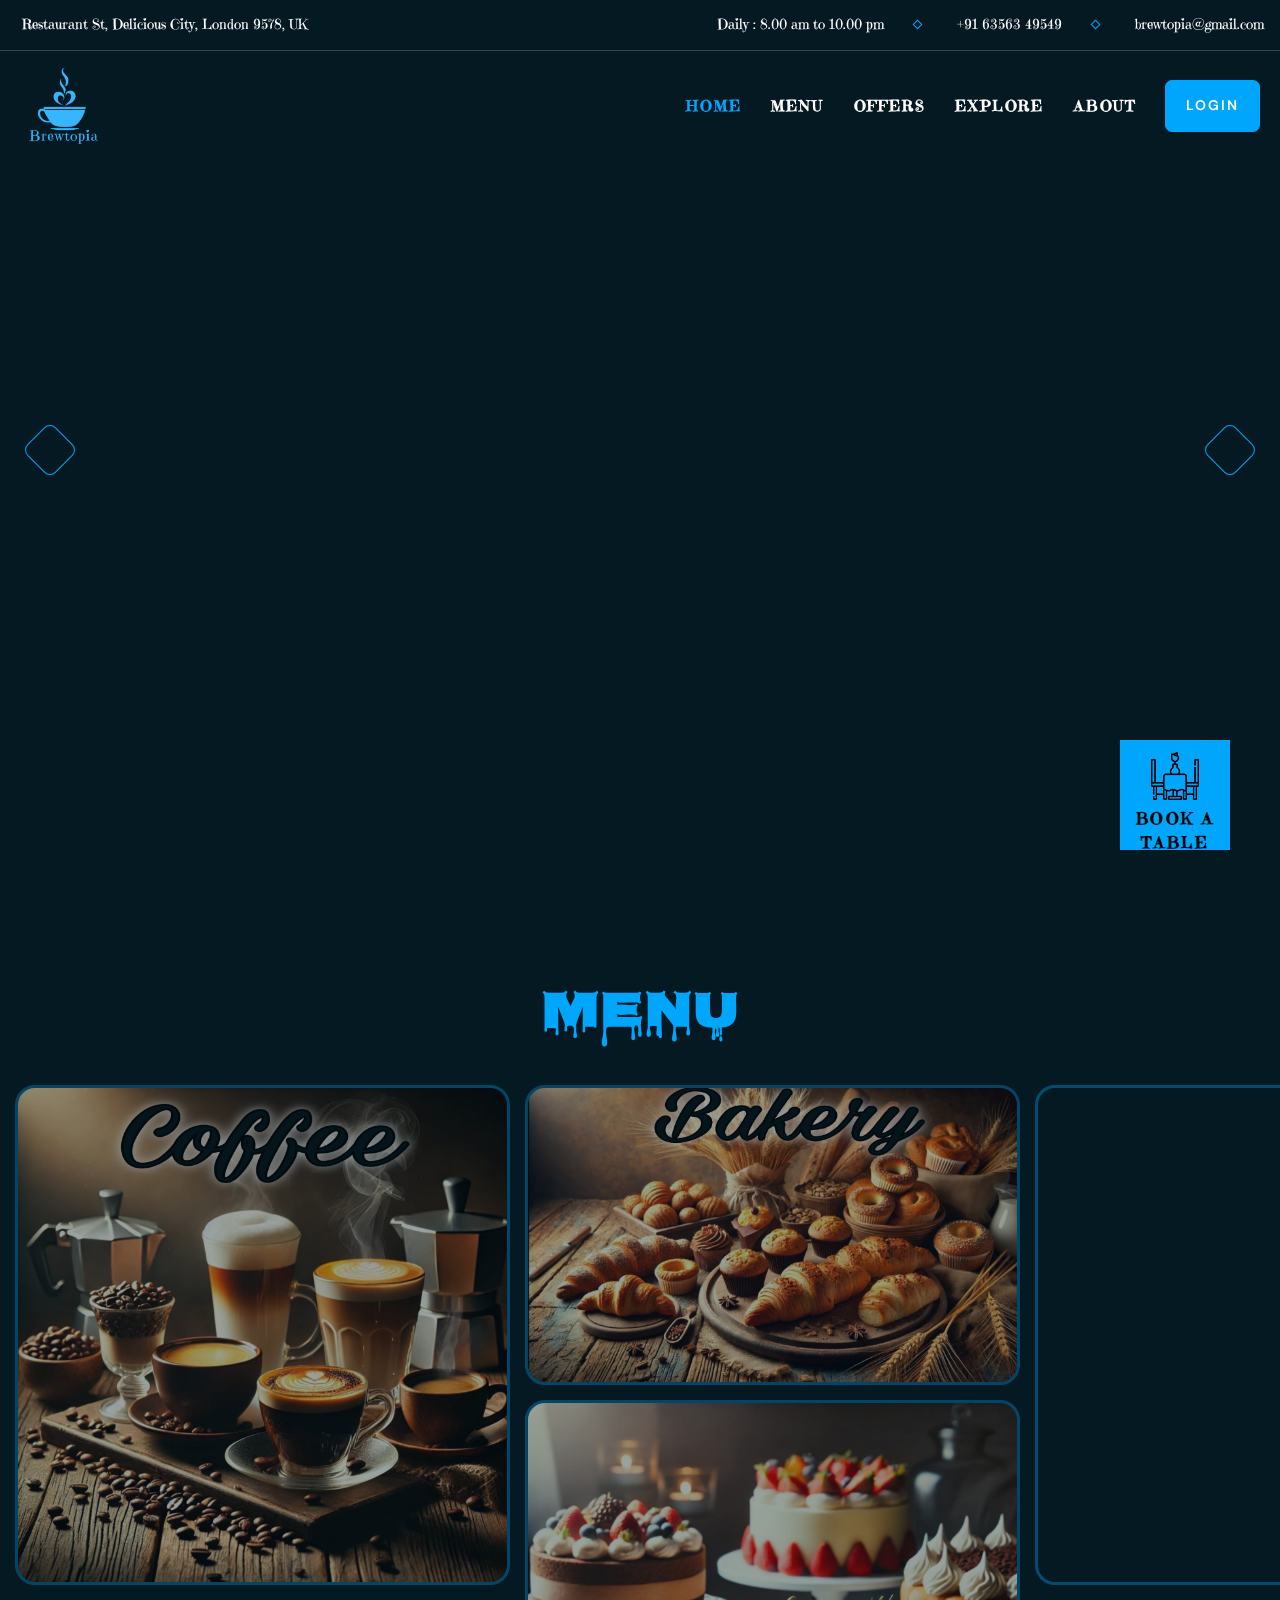
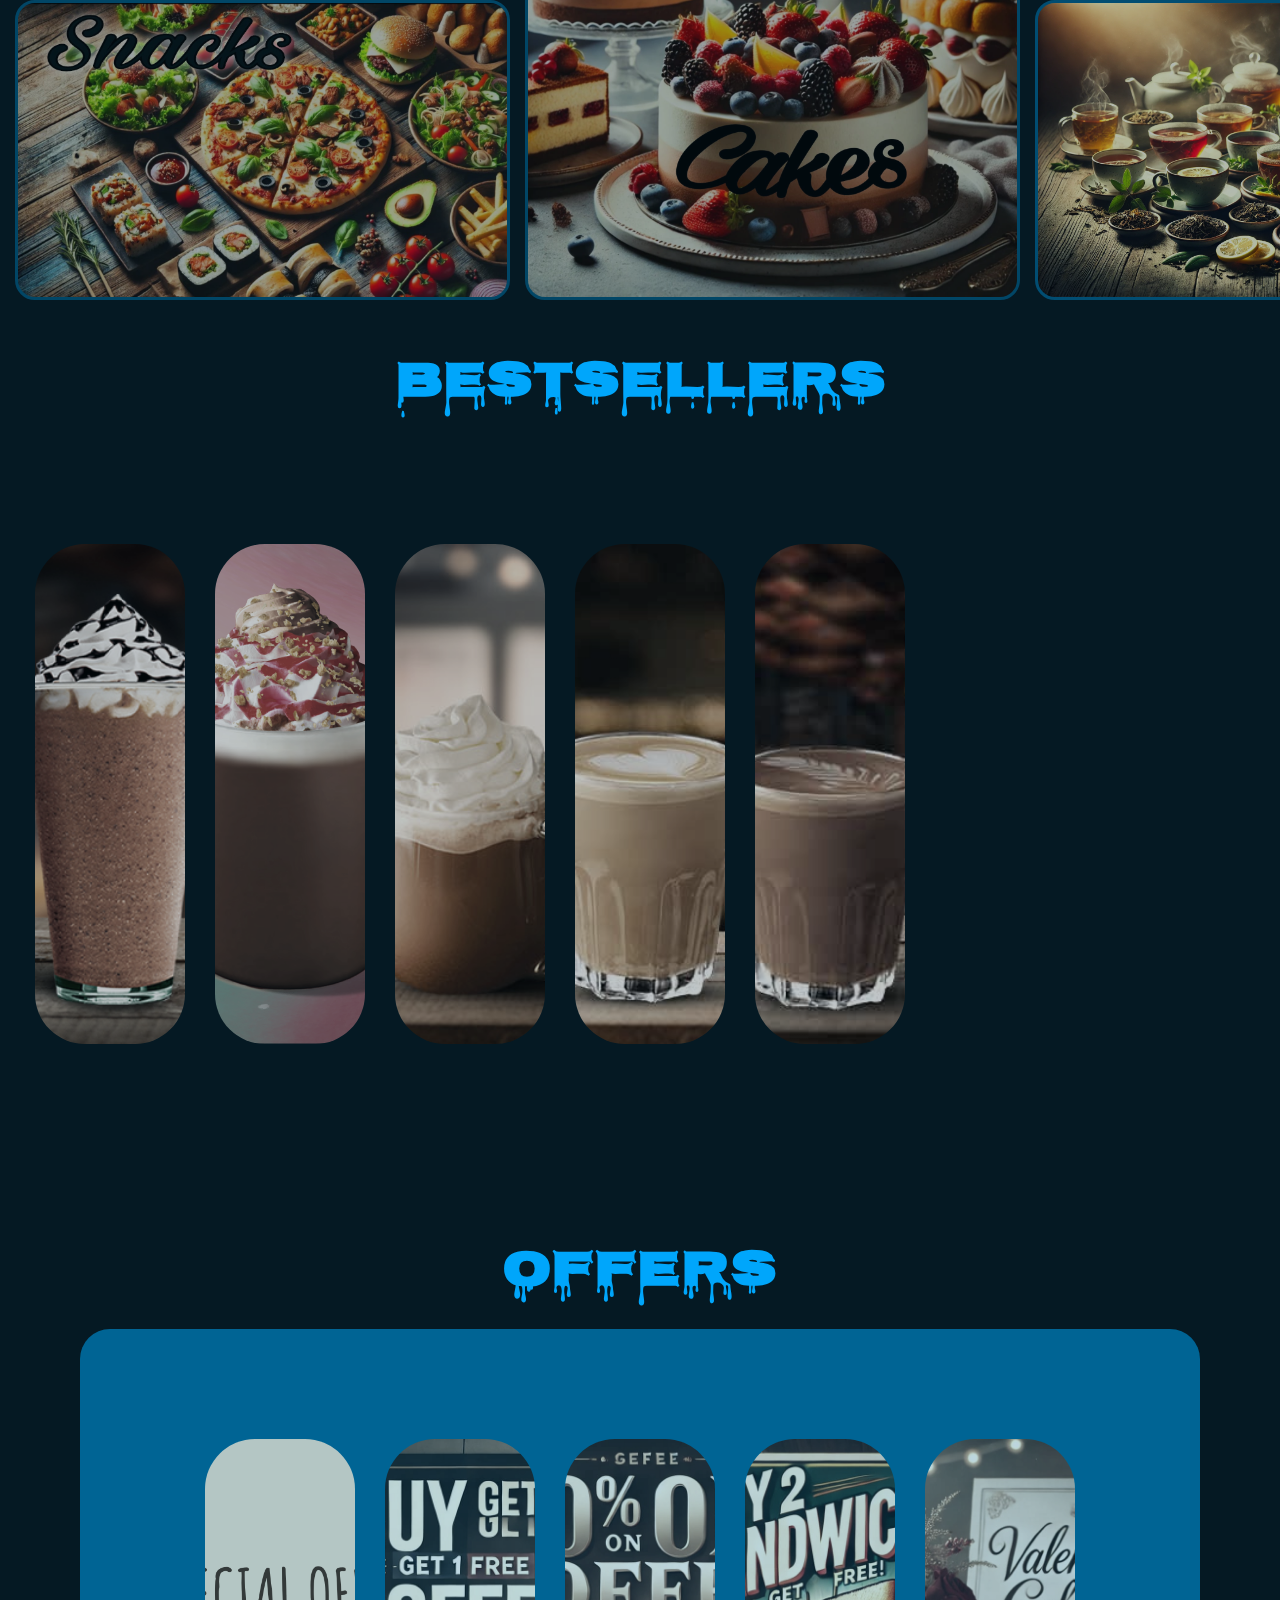
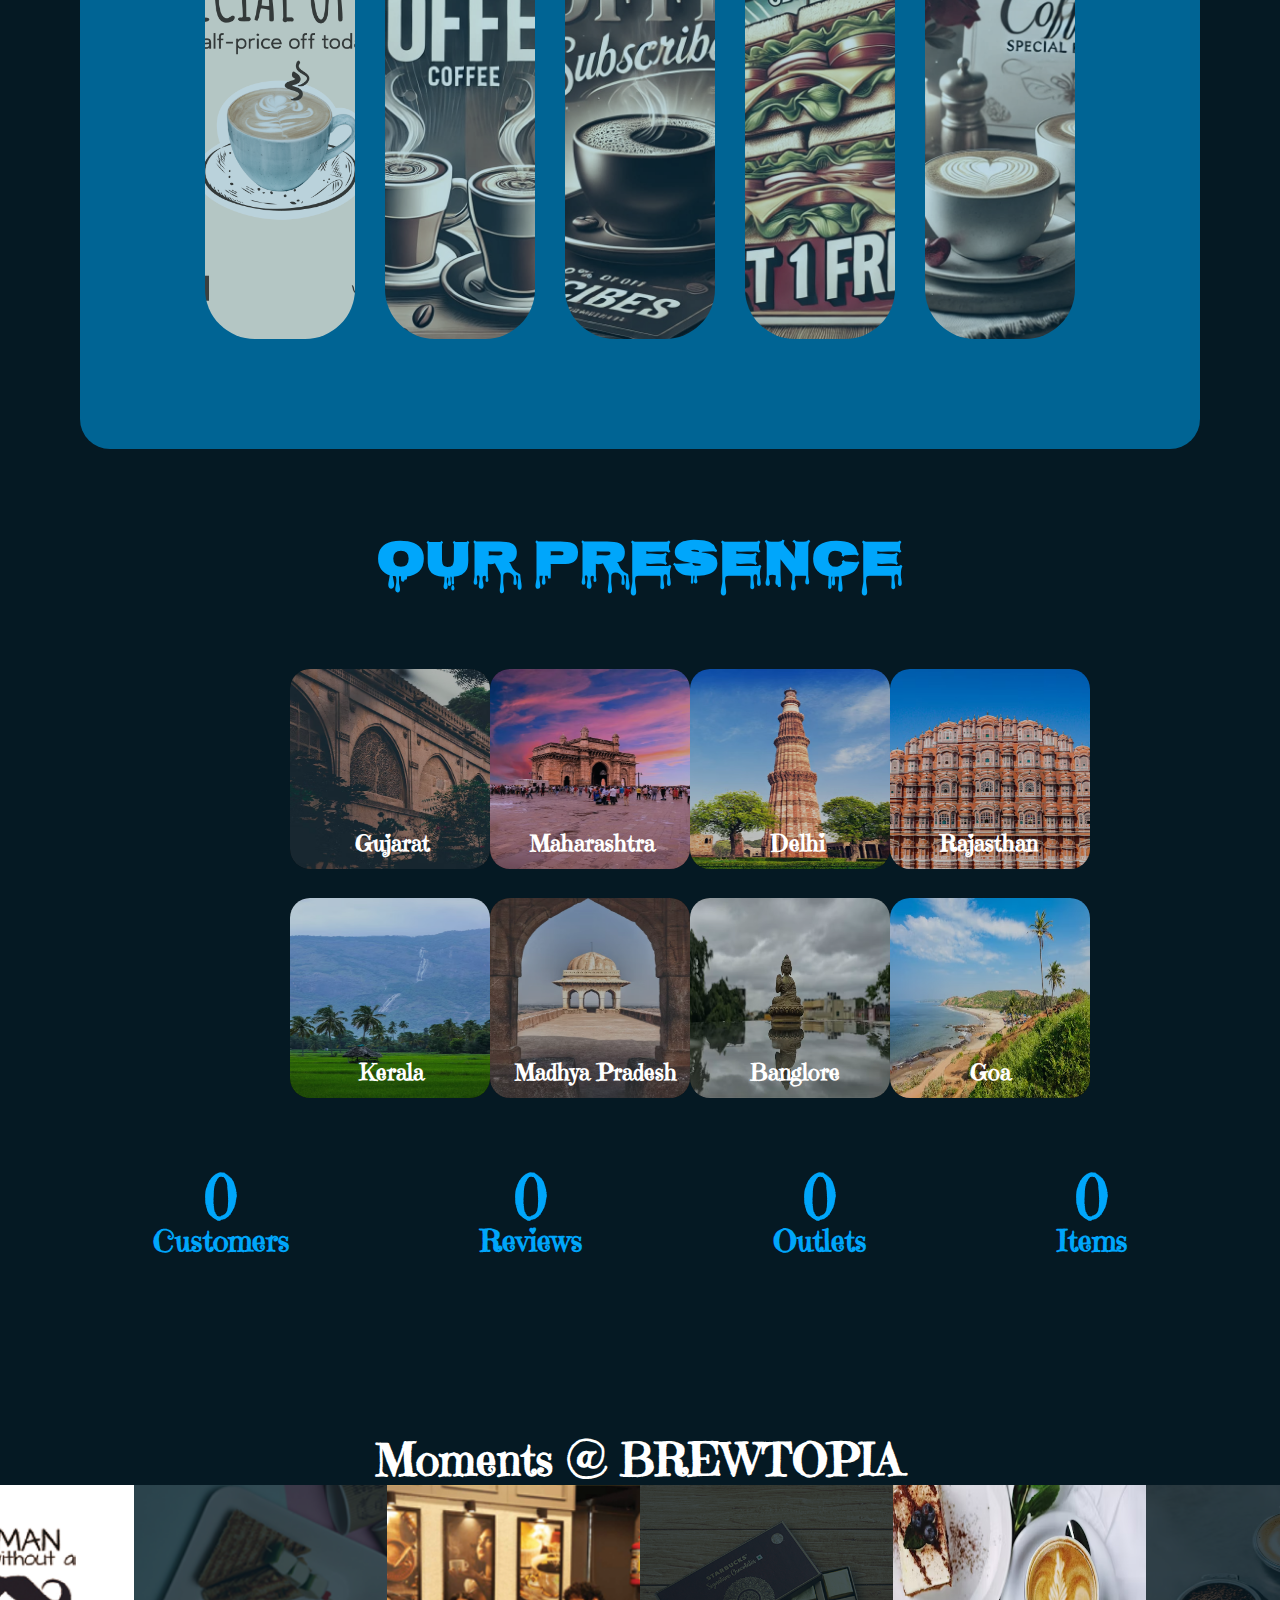
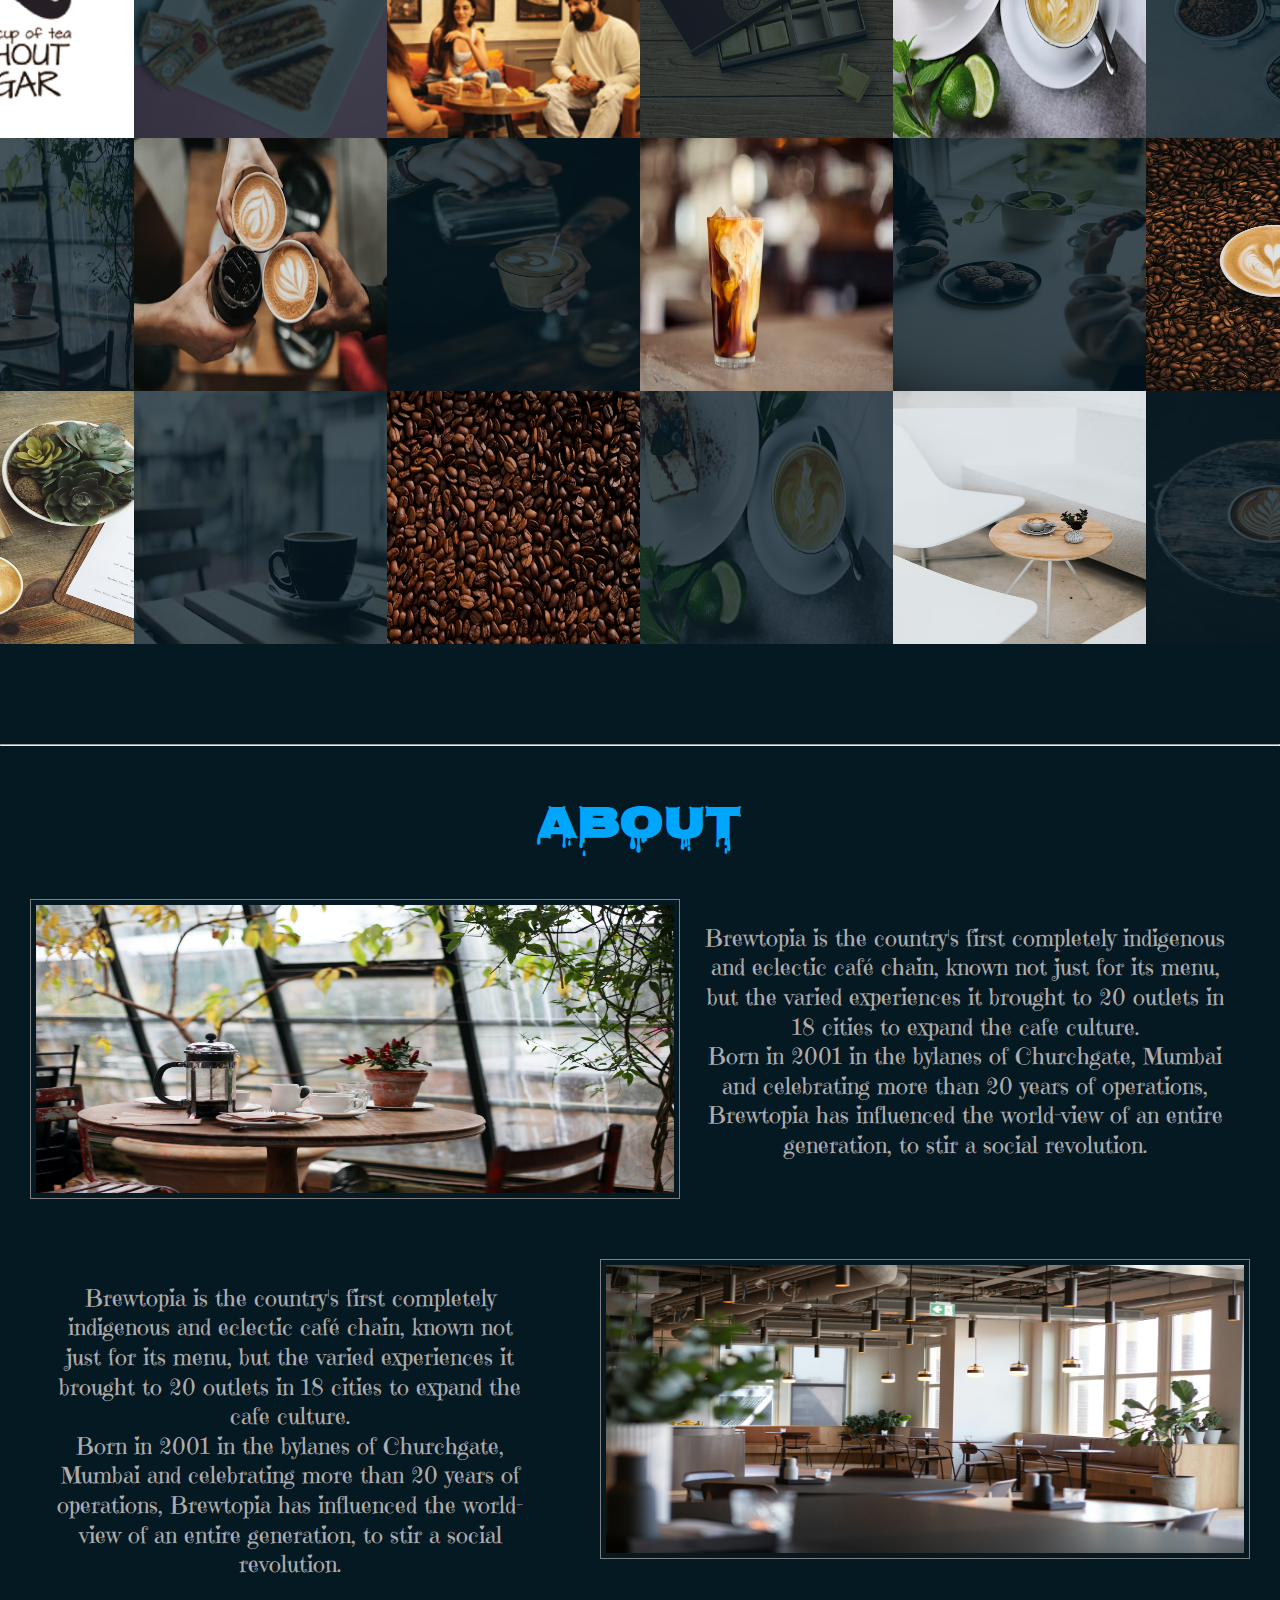
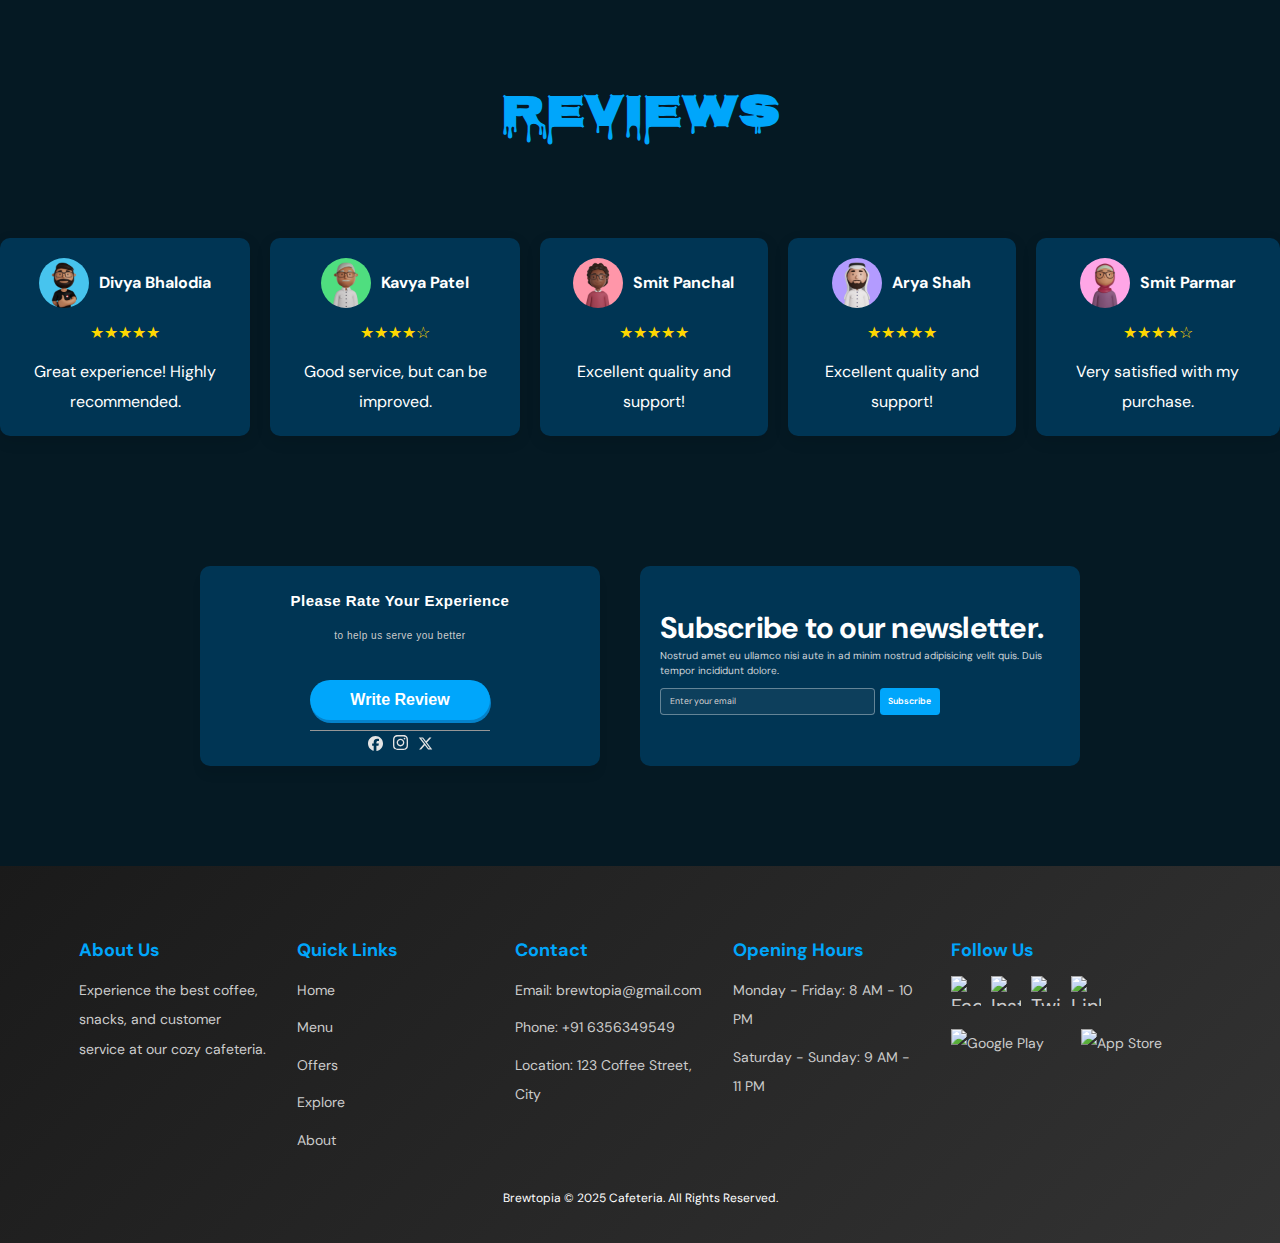
==== commit 277f8318: "Add files via upload" ====
--- a/index.html
+++ b/index.html
@@ -28,29 +28,24 @@
 
 </head>
 <body>
-    <!-- Pre Loader -->
-    <div class="preload loaded" data-preload>
-        <div class="circle"></div>
-        <p class="text">Brewtopia</p>
-    </div>
       
     <!-- Top Corner -->
     <div class="topbar">
         <div class="container">
-            <address class="topbar-item">
+            <address class="topbar-item link">
                 <div class="icon">
                     <ion-icon name="location-outline" aria-hidden="true"></ion-icon>
                 </div>
                 <span class="span">Restaurant St, Delicious City, London 9578, UK</span>
             </address>
-            <div class="seperator"></div>
-            <div class="topbar-item item-2">
+            <div class="topbar-item link item-2">
                 <div class="icon">
                     <ion-icon name="time-outline" aria-hidden="true"></ion-icon>
                 </div>
                 <span class="span">Daily : 8.00 am to 10.00 pm</span>
             </div>
-            <a href="tel: +916356349549" class="topbar-item link">
+            <div class="seperator"></div>
+            <a href="tel: +91 6356349549" class="topbar-item link">
                 <div class="icon">
                     <ion-icon name="call-outline" aria-hidden="true"></ion-icon>
                 </div>
@@ -66,7 +61,10 @@
         </div>
     </div>
 
-    <!-- Header -->
+    <!-- Pre Loader -->
+    <div class="preload loaded" data-preload></div>
+
+    <!-- Navbar -->
     <header class="header" data-header>
         <div class="container">
             <a href="#" class="logo">
@@ -96,13 +94,13 @@
                     <li class="navbar-item">
                         <a href="#nav3" class="navbar-link hover-underline">
                             <div class="seperator"></div>
-                            <span class="span">Explore</span>
+                            <span class="span">Offers</span>
                         </a>
                     </li>
                     <li class="navbar-item">
                         <a href="#nav4" class="navbar-link hover-underline">
                             <div class="seperator"></div>
-                            <span class="span">Collection</span>
+                            <span class="span">Explore</span>
                         </a>
                     </li>
                     <li class="navbar-item">
@@ -119,7 +117,6 @@
                         London 9578, UK
                     </address>
                     <p class="body-4 navabr-text">Open: 9.30 am - 2.30pm</p>
-                    <!-- <a href="" class=" body-4 sidebar-link">brewtopia@gmail.com</a> -->
                     <div class="seperator"></div>
                     <a href="" class=" body-4 sidebar-link">brewtopia@gmail.com</a>
 
@@ -127,8 +124,8 @@
                     <a href="" class="body-1 contact-number hover-underline">+91 63563 49549</a>
                 </div>
             </nav>
-            <a href="login.html" target="_blank" class="btn btn-secondary">
-                <span class="text txt-1">Login</span>
+            <a href="login.html" target="_blank" class="login">
+               Login
             </a>
             <button class="nav-open-btn" aria-label="open menu" data-nav-toggler>
                 <span class="line line-1"></span>
@@ -147,13 +144,12 @@
                         <div class="slider-bg">
                             <img src="sebastian-schuppik-H7xTpvBjJS4-unsplash.jpg" width="1880" height="950" class="img-cover" alt="">
                         </div>
-                        <p class="label-2 section-subtitle slider-reveal">Traditional & Hygiene</p>
+                        <p class="label-2 section-subtitle slider-reveal">A Sip of Happiness</p>
                         <h1 class="display-1 hero-title slider-reveal">
-                            For the love of <br> 
-                            delicious Coffee
+                            Where Every Sip <br>Tells a Story
                         </h1>
-                        <p class="body-2 hero-text slider-reveal">Come and enjoy our delicious coffee with aesthetic area </p>
-                        <a href="#" class="btn btn-primary slider-reveal">
+                        <p class="body-2 hero-text slider-reveal">Start your day with our freshly brewed coffee and warm ambiance. </p>
+                        <a href="#nav2" class="btn btn-primary slider-reveal">
                             <span class="text text-1">View Menu</span>
                             <span class="text text-2" aria-hidden="true">View Menu</span>
                         </a>
@@ -164,11 +160,10 @@
                         </div>
                         <p class="label-2 section-subtitle slider-reveal">Traditional & Hygiene</p>
                         <h1 class="display-1 hero-title slider-reveal">
-                            For the love of <br> 
-                            delicious Coffee
+                            Brewing Moments,<br> One Cup at a Time
                         </h1>
                         <p class="body-2 hero-text slider-reveal">Come and enjoy our delicious coffee with aesthetic area </p>
-                        <a href="#" class="btn btn-primary slider-reveal">
+                        <a href="#nav2" class="btn btn-primary slider-reveal">
                             <span class="text text-1">View Menu</span>
                             <span class="text text-2" aria-hidden="true">View Menu</span>
                         </a>
@@ -177,13 +172,12 @@
                         <div class="slider-bg">
                             <img src="nafinia-putra-Kwdp-0pok-I-unsplash.jpg" width="1880" height="950" class="img-cover" alt="">
                         </div>
-                        <p class="label-2 section-subtitle slider-reveal">Traditional & Hygiene</p>
+                        <p class="label-2 section-subtitle slider-reveal"> Crafted with Love</p>
                         <h1 class="display-1 hero-title slider-reveal">
-                            For the love of <br>
-                             delicious Coffee
+                            A Café Experience <br>Like No Other
                         </h1>
-                        <p class="body-2 hero-text slider-reveal">Come and enjoy our delicious coffee with aesthetic area </p>
-                        <a href="#" class="btn btn-primary slider-reveal">
+                        <p class="body-2 hero-text slider-reveal">Experience the perfect blend of flavors in every cup and dish.</p>
+                        <a href="#nav2" class="btn btn-primary slider-reveal">
                             <span class="text text-1">View Menu</span>
                             <span class="text text-2" aria-hidden="true">View Menu</span>
                         </a>
@@ -203,69 +197,39 @@
         </article>
         <!-- Menu -->
         <h1 id="nav2" class="body-1 contact-number hover-underline view-menu-heading">MENU</h1>
-        <!-- <div class="menu-container">
-            <div class="menu-items">
-                <a class="body-1 contact-number hover-underline menu-link" href="coffee.html">  
-                    <img class="menu-img" src="Coffees.webp" alt="">
-                    Coffee
-                </a>
-            </div>
-            <div class="menu-items">
-                <a class="body-1 contact-number hover-underline  menu-link" href="fastfood.html">  
-                    <img class="menu-img" src="Food.webp" alt="">
-                    Fast Food
-                </a>
-            </div>
-            <div class="menu-items">
-                <a class="body-1 contact-number hover-underline menu-link" href="bakery.html">  
-                    <img class="menu-img" src="Cranberrypinwheel.png" alt="">
-                    Bakery
-                </a>
-            </div>
-            <div class="menu-items">
-                <a class="body-1 contact-number hover-underline menu-link" href="cakes.html">  
-                    <img class="menu-img" src="rosa-sepanta-tXiZlnH91L4-unsplash.jpg" alt="">
-                    Cakes
-                </a>
-            </div>
-        </div>
-
-<br><br><br> -->
-
-        <!-- Menu Main -->
         <div class="menu-main">
             <div class="menu-3">
                 
                 <a href="coffee.html">
-                    <div class="menu-1-item" style="background-image:url(Coffeemenu2.webp); background-size:cover; opacity:0.7;">
+                    <div class="menu-1-item" style="background-image:url(Coffeemenu2.webp); background-size:cover; opacity:0.6;">
 
                     </div>
                 </a>
                 <a href="fastfood.html">
-                    <div class="menu-2-item" style="background-image:url(Foodmenu1.webp); background-size:cover; opacity:0.7;">
+                    <div class="menu-2-item" style="background-image:url(Foodmenu1.webp); background-size:cover; opacity:0.6;">
 
                     </div>
                 </a>
             </div>
             <div class="menu-3">
                 <a href="bakery.html">
-                    <div class="menu-2-item" style="background-image:url(Bakerymenu1.webp); background-size:cover; opacity:0.7;">
+                    <div class="menu-2-item" style="background-image:url(Bakerymenu1.webp); background-size:cover; opacity:0.6;">
 
                     </div>
                 </a>
                 <a href="cakes.html">
-                    <div class="menu-1-item" style="background-image:url(Cakesmenu1.webp); background-size:cover; opacity:0.7;">
+                    <div class="menu-1-item" style="background-image:url(Cakesmenu1.webp); background-size:cover; opacity:0.6;">
 
                     </div>
                 </a>
             </div>
             <div class="menu-3">
-                <a href="bakery.html">
-                    <div class="menu-1-item" style="background-image:url(Mocktailsmenu1.webp); background-size:cover; opacity:0.7;">
-
-                    </div>
-                </a>
-                <a href="cakes.html">
+                <a href="Mocktails.html">
+                    <div class="menu-1-item" style="background-image:url(Mocktails.webp); background-size:cover; opacity:0.7;">
+
+                    </div>
+                </a>
+                <a href="Tea.html">
                     <div class="menu-2-item" style="background-image:url(Teamenu1.webp); background-size:cover; opacity:0.7;">
 
                     </div>
@@ -273,81 +237,31 @@
             </div>
         </div>
 
-        <!-- Best Sellers -->
-        <!-- <h1 class="body-1 contact-number hover-underline view-menu-heading">BESTSELLERS</h1>
-        <div class="best-container">
-            <div class="best-items">
-                <img src="Javachipfrappucino.jpg" alt="">
-            </div>
-            <div class="best-items" >
-                <img src="crunchyredhatmocha.png" alt="">
-
-            </div>
-            <div class="best-items">
-                <img src="hotchocolate.jpg" alt="">
-
-            </div>
-            <div class="best-items">
-                <img src="Saltedpretzelcaramel.png" alt="">
-            </div>
-            <div class="best-items">
-                <img src="valentinesmarbleloafcake.png" alt="">
-            </div>
-            <div class="best-items">
-                <img src="Chocolatesilkpastry.jpg" alt="">
-            </div>
-            <div class="best-items">
-                <img src="valentinesblossom.png" alt="">
-            </div>
-            <div class="best-items">
-                <img src="Doublechocolatechipcookie.jpg" alt="">
-            </div>
-        </div> -->
-
-        <!-- Best Sellers 2 -->
-        <h1 class="body-1 contact-number hover-underline bestseller-heading">BESTSELLERS</h1>
-    <div class="container-best">
-        <span class="slider" id="slider1"></span>
-        <span class="slider" id="slider2"></span>
-        <span class="slider" id="slider3"></span>
-        <span class="slider" id="slider4"></span>
-        <span class="slider" id="slider5"></span>
-        <span class="slider" id="slider6"></span>
-        <span class="slider" id="slider7"></span>
-
-        <div class="imgContainer">
-
-           <div class="slide_div" id="slide_1">
-            <img src="Bestseller.webp" alt="" class="img-best" id="img1">
-            <a href="#slider1" class="button" id="button1"></a>
-           </div>
-           <div class="slide_div" id="slide_2">
-            <img src="Crunchyredhat.png" alt="" class="img-best" id="img2">
-            <a href="#slider2" class="button" id="button2"></a>
-           </div>
-           <div class="slide_div" id="slide_3">
-            <img src="Cafemocha.jpg" alt="" class="img-best" id="img3">
-            <a href="#slider3" class="button" id="button3"></a>
-           </div>
-           <div class="slide_div" id="slide_4">
-            <img src="Chocolatecortado.jpg" alt="" class="img-best" id="img4">
-            <a href="#slider4" class="button" id="button4"></a>
-           </div>
-           <div class="slide_div" id="slide_5">
-            <img src="Hazelnutoatcortado.jpg" alt="" class="img-best" id="img5">
-            <a href="#slider5" class="button" id="button5"></a>
-           </div>
-           <!-- <div class="slide_div" id="slide_6">
-            <img src="Cafemocha.jpg" alt="" class="img-best" id="img6">
-            <a href="#slider6" class="button" id="button6"></a>
-           </div>
-           <div class="slide_div" id="slide_7">
-            <img src="Pumpkinspicedpastry.jpg" alt="" class="img-best" id="img7">
-            <a href="#slider7" class="button" id="button7"></a>
-           </div> -->
-
-        </div>
-        
+    <!-- Best Sellers 2 -->
+    <h1 class="body-1 contact-number hover-underline bestseller-heading">BESTSELLERS</h1>
+
+    <br>
+    <br>
+    <br>
+    
+    <div class="best-container">
+        <ul class="accordion">
+            <li>
+                <img src="Bestseller.webp" alt="" class="img-best" id="img1">
+            </li>
+            <li>
+                <img src="Crunchyredhat.png" alt="" class="img-best" id="img2">
+            </li>
+            <li>
+                <img src="Cafemocha.jpg" alt="" class="img-best" id="img3">
+            </li>
+            <li>
+                <img src="Hazelnutoatcortado.jpg" alt="" class="img-best" id="img5">
+            </li>
+            <li>
+                <img src="Chocolatecortado.jpg" alt="" class="img-best" id="img4">
+            </li>
+        </ul>
     </div>
     
          
@@ -358,51 +272,21 @@
             <ul class="accordion">
                 <li>
                     <img src="offer2.png"/>
-                    <!-- <div class="content">
-                        <span>
-                            <h2>50% OFF</h2>
-                            <p>Offer 1 description</p>
-                        </span>
-                    </div> -->
                 </li>
 
                 <li>
                     <img src="b1g1offer.jpg"/>
-                    <!-- <div class="content">
-                        <span>
-                            <h2>Offer 1</h2>
-                            <p>Offer 1 description</p>
-                        </span>
-                    </div> -->
                 </li>
 
                 <li>
                     <img src="subscriberoffer.jpg"/>
-                    <!-- <div class="content">
-                        <span>
-                            <h2>Offer 1</h2>
-                            <p>Offer 1 description</p>
-                        </span>
-                    </div> -->
                 </li>
 
                 <li>
                     <img src="sandwichoffer.jpg"/>
-                    <!-- <div class="content">
-                        <span>
-                            <h2>Offer 1</h2>
-                            <p>Offer 1 description</p>
-                        </span>
-                    </div> -->
                 </li>
                 <li>
                     <img src="valentineoffer.jpg"/>
-                    <!-- <div class="content">
-                        <span>
-                            <h2>Offer 1</h2>
-                            <p>Offer 1 description</p>
-                        </span>
-                    </div> -->
                 </li>
             </ul>
          </div>
@@ -558,7 +442,7 @@
         </div>
 
         <!-- Reviews -->
-        <h1 class="body-1 contact-number hover-underline about-heading">Reviews</h1>
+        <h1 class="body-1 contact-number hover-underline review-heading">Reviews</h1>
         <div class="reviews-container">
             <div class="review-card">
                 <div class="customer-info">
@@ -581,7 +465,7 @@
             <div class="review-card">
                 <div class="customer-info">
                     <img src="artist-03.png" alt="Customer 3" class="customer-photo">
-                    <span class="customer-name">Smit Pancal</span>
+                    <span class="customer-name">Smit Panchal</span>
                 </div>
                 <div class="stars">★★★★★</div>
                 <p>Excellent quality and support!</p>
@@ -603,64 +487,29 @@
                 <p>Very satisfied with my purchase.</p>
             </div>
         </div>
+        <br>
+
+
+        <div id="custom_review" class="reviews-container">
+        </div>
 
         <!-- Combined -->
          <div class="rate-news">
             <div class="rate-news-item">
-                    <!-- Rate Us -->
-<div class="rating-card">
-    <div class="text-wrapper">
-      <p class="text-primary">Please Rate Your Experience</p>
-      <p class="text-secondary">to help us serve you better</p>
-    </div>
+                            
+        <!-- Rate Us -->
+            <div class="rating-card">
+                <div class="text-wrapper">
+                <p class="text-primary">Please Rate Your Experience</p>
+                <p class="text-secondary">to help us serve you better</p>
+            </div>
   
-    <div class="rating-stars-container">
-      <input value="star-5" name="star" id="star-5" type="radio" />
-      <label for="star-5" class="star-label">
-        <svg viewBox="0 0 24 24" xmlns="http://www.w3.org/2000/svg">
-          <path
-            d="M12,17.27L18.18,21L16.54,13.97L22,9.24L14.81,8.62L12,2L9.19,8.62L2,9.24L7.45,13.97L5.82,21L12,17.27Z"
-            pathLength="360"
-          ></path>
-        </svg>
-      </label>
-      <input value="star-4" name="star" id="star-4" type="radio" />
-      <label for="star-4" class="star-label">
-        <svg viewBox="0 0 24 24" xmlns="http://www.w3.org/2000/svg">
-          <path
-            d="M12,17.27L18.18,21L16.54,13.97L22,9.24L14.81,8.62L12,2L9.19,8.62L2,9.24L7.45,13.97L5.82,21L12,17.27Z"
-            pathLength="360"
-          ></path>
-        </svg>
-      </label>
-      <input value="star-3" name="star" id="star-3" type="radio" />
-      <label for="star-3" class="star-label">
-        <svg viewBox="0 0 24 24" xmlns="http://www.w3.org/2000/svg">
-          <path
-            d="M12,17.27L18.18,21L16.54,13.97L22,9.24L14.81,8.62L12,2L9.19,8.62L2,9.24L7.45,13.97L5.82,21L12,17.27Z"
-            pathLength="360"
-          ></path>
-        </svg>
-      </label>
-      <input value="star-2" name="star" id="star-2" type="radio" />
-      <label for="star-2" class="star-label">
-        <svg viewBox="0 0 24 24" xmlns="http://www.w3.org/2000/svg">
-          <path
-            d="M12,17.27L18.18,21L16.54,13.97L22,9.24L14.81,8.62L12,2L9.19,8.62L2,9.24L7.45,13.97L5.82,21L12,17.27Z"
-            pathLength="360"
-          ></path>
-        </svg>
-      </label>
-      <input value="star-1" name="star" id="star-1" type="radio" />
-      <label for="star-1" class="star-label">
-        <svg viewBox="0 0 24 24" xmlns="http://www.w3.org/2000/svg">
-          <path
-            d="M12,17.27L18.18,21L16.54,13.97L22,9.24L14.81,8.62L12,2L9.19,8.62L2,9.24L7.45,13.97L5.82,21L12,17.27Z"
-            pathLength="360"
-          ></path>
-        </svg>
-      </label>
-    </div>
+            <div>
+            <button class="custom-review" onclick="addReview()">
+            Write Review
+            </button>
+        </div>
+    <br>
     <div class="socials-container">
       <a class="social-button" href="#">
         <svg viewBox="0 0 512 512" xmlns="http://www.w3.org/2000/svg">
@@ -714,8 +563,8 @@
                     <h3>Quick Links</h3>
                     <a href="#nav1">Home</a>
                     <a href="#nav2">Menu</a>
-                    <a href="#nav3">Explore</a>
-                    <a href="#nav4">Collections</a>
+                    <a href="#nav3">Offers</a>
+                    <a href="#nav4">Explore</a>
                     <a href="#nav5">About</a>
                 </div>
                 <div class="footer-section">
@@ -750,4 +599,4 @@
     </main>
     <script src="Cafe.js"></script>
 </body>
-</html>
+</html>--- a/Cafe.css
+++ b/Cafe.css
@@ -1,14 +1,14 @@
 @import url('https://fonts.googleapis.com/css2?family=Emilys+Candy&family=Kaushan+Script&family=Nosifer&family=Poppins:ital,wght@0,100;0,200;0,300;0,400;0,500;0,600;0,700;0,800;0,900;1,100;1,200;1,300;1,400;1,500;1,600;1,700;1,800;1,900&family=Red+Hat+Display:ital,wght@0,300..900;1,300..900&display=swap');
 
 :root{
---photo-blue:#6DC7D1;
+--photo-blue:#00a6fb;;
 --platinum:#E2F3F4;
 --quick-silver: hsla(0, 0%, 65%, 1);
 --davys-grey: hsla(30, 3%, 34%, 1);
 --smoky-black-1: hsla(40, 12%, 5%, 1);
 --smoky-black-2: hsla(30, 8%, 5%, 1);
 --smoky-black-3: hsla(0, 3%, 7%, 1);
---eerie-black-1: hsla(210, 4%, 9%, 1);
+--eerie-black-1: #051923;
 --eerie-black-2: hsla(210, 4%, 11%, 1);
 --eerie-black-3: hsla(180, 2%, 8%, 1);
 --eerie-black-4: hsla(0, 0%, 13%, 1);
@@ -197,7 +197,6 @@
     height: 7px;
     border: 1px solid var(--photo-blue);
     transform: rotate(45deg);
-    /* background-color: var(--photo-blue); */
 }
 .contact-label{
     font-weight: var(--weight-bold);
@@ -248,7 +247,6 @@
     margin-block-end: 12px;
 }
 .section-subtitle::after{
-    content:url(images/separator.svg);
     display: block;
     width: 100px;
     margin-inline:auto;
@@ -321,71 +319,6 @@
     position: absolute;
 }
 
-/* Preloader */
-.preload{
-    position: fixed;
-    top: 0;
-    left: 0;
-    right: 0;
-    bottom: 0;
-    background-color: var(--photo-blue);
-    z-index:10;
-    display: grid;
-    place-content: center;
-    justify-items: center;
-    transition: var(--transition-2);
-}
-
-.preload > * {
-    transition: var(--transition-1);
-}
-.preload.loaded > * {
-    opacity:0;
-}
-.preload.loaded {
-    transition-delay: 250ms;
-    transform: translateY(100%);
-}
-.circle{
-    width: 112px;
-    height: 112px;
-    border-radius: var(--radius-circle);
-    border:3px solid var(--white);
-    border-block-start-color: var(--smoky-black-3);
-    margin-block-end: 45px;
-    animation: rotate360 1s linear infinite;
-}
-@keyframes rotate360{
-    0%{
-        transform: rotate(0);
-    }
-    100%{
-        transform: rotate(1turn);
-    }
-}
-.preload .text{
-    background-image: var(--loading-text-gradient);
-    background-size: 600%;
-    font-size: calc(2rem + 3vw);
-    font-weight: var(--weight-bold);
-    line-height: 1em;
-    text-transform: uppercase;
-    letter-spacing: 16px;
-    padding-inline-start: 16px;
-    -webkit-text-fill-color:transparent;
-    background-clip: text;
-    -webkit-background-clip: text;
-    -webkit-text-stroke: 0px var(--eerie-black-3);
-    animation: loadingText linear 1.5s infinite;
-}
-@keyframes loadingText{
-    0%{
-        background-position: 100%;
-    }
-    100%{
-        background-position:0%;
-    }
-}
 /* Top Corner */
 .topbar{
     display: none;
@@ -569,6 +502,59 @@
     opacity: 1;
     pointer-events:all;
 }
+.login{
+    position: relative;
+    padding: 10px 20px;
+    border-radius: 7px;
+    border: 1px solid #00A6FB;
+    font-size: 14px;
+    text-transform: uppercase;
+    font-weight: 600;
+    letter-spacing: 2px;
+    background: transparent;
+    color: #fff;
+    background: #00a6fb;
+    overflow: hidden;
+  }
+  
+.login:hover {
+    background: #00a6fb;
+}
+  
+.login::before {
+    content: '';
+    display: block;
+    width: 0px;
+    height: 86%;
+    position: absolute;
+    top: 7%;
+    left: 0%;
+    opacity: 0;
+  }
+  
+  @keyframes sh02 {
+    from {
+      opacity: 0;
+      left: 0%;
+    }
+  
+    50% {
+      opacity: 1;
+    }
+  
+    to {
+      opacity: 0;
+      left: 100%;
+    }
+  }
+  
+.login:active {
+    box-shadow: 0 0 0 0 transparent;
+    -webkit-transition: box-shadow 0.2s ease-in;
+    -moz-transition: box-shadow 0.2s ease-in;
+    transition: box-shadow 0.2s ease-in;
+  }
+  
 
 /* Home */
 .hero .slider-btn{
@@ -701,6 +687,8 @@
     font-size: 50px;
     top:-20px;
     position: relative;
+    color:#00a6fb;
+
 }
 .menu-container{
     padding: 50px;
@@ -735,7 +723,7 @@
     transition: 0.3s;
 }
 .menu-container .menu-link:hover{
-    color:#6DC7D1;
+    color:#00a6fb;
 }
 .menu-container .menu-items{
     display: flex;
@@ -751,49 +739,61 @@
 .menu-main{
     display: grid;
     grid-template-columns: repeat(3,1fr);
-    border: 2px solid white;
+    /* border: 2px solid white; */
     /* padding: 5px; */
     height: 800px;
     width: 1530px;
-    margin-left: 10%;
 }
 .menu-main .menu-3{
+    /* margin: 15px; */
     height: 800px;
     /* padding: 5px; */
-    width: 508px;
+    width: 500px;
 }
 .menu-main .menu-3 .menu-2-item{
-    border: 2px solid white;
+    border: 3px solid #006494;
+    margin: 15px;
+    border-radius: 20px;
     height: 300px;
-    width: 508px;
-    /* padding: 50px; */
+    width: 495px;
+    /* padding: 5px; */
 }
 .menu-main .menu-3 .menu-1-item{
-    border: 2px solid white;
+    border: 3px solid #006494;
+    border-radius: 20px;
+    margin: 15px;
     height: 500px;
-    width: 508px;
-    /* padding: 50px; */
+    width: 495px;
+    /* padding: 5px; */
 }
 
 /* Best sellers */
+.bestseller-heading{
+    font-family: "Nosifer", serif;
+    margin-top: 100px;
+    justify-content: center;
+    text-align:center;
+    align-items: center;
+    font-size: 50px;
+    top:-20px;
+    position: relative;
+}
 .best-container{
     padding: 15px;
     display: grid;
     justify-content: center;
     grid-template-columns: repeat(4, 1fr);
     gap: 10px;
-    background-image: url(ashwini-chaudhary-monty-GzvQD2RJB0s-unsplash.jpg);
-    /* background-color: rgb(18, 53, 53); */
-    margin: 0px 20px 150px 20px;
+    margin: 0px 20px 200px 20px;
     border-radius:30px;
 }
 .best-container .best-items img{
+    position: absolute;
+    top:100px;
     border-radius:30px;
     padding: 10px;
     height: 90%;
     width: 100%;
-    /* height: 220px; */
-    /* width: 365px; */
 }
 .best-container:is(:hover, :focus-visible){
     box-shadow: var(--shadow-3);
@@ -817,9 +817,9 @@
 }
 
 /* Best sellers 2 */
-.bestseller-heading{
+/* .bestseller-heading{
     font-family: "Nosifer", serif;
-    margin-top: 100px;
+    margin-top:200px;
     justify-content: center;
     text-align:center;
     align-items: center;
@@ -829,7 +829,7 @@
 }
 .container-best{
     width: 100%;
-    height: 90vh;
+    height: 65vh;
     display: flex;
     flex-direction: row;
     align-items: center;
@@ -931,30 +931,8 @@
     height: 500px;
     background-color: transparent;
     filter: saturate(100%);
-}
-
-
-/* #slider1:target ~ .imgContainer{
-    left: 60%;
-}
-#slider2:target ~ .imgContainer{
-    left: 40%;
-}
-#slider3:target ~ .imgContainer{
-    left: 20%;
-}
-#slider4:target ~ .imgContainer{
-    left: 0%;
-}
-#slider5:target ~ .imgContainer{
-    left: -20%;
-}
-#slider6:target ~ .imgContainer{
-    left: -40%;
-}
-#slider7:target ~ .imgContainer{
-    left: -60%;
 } */
+
 
 /* Offers */
 .offers-heading{
@@ -973,8 +951,8 @@
     flex-direction: column;
     align-items: center;
     justify-content: center;
-    /* background: #261246; */
-    margin: 0px 20px 80px 20px;
+    background: #006494;
+    margin: 0px 80px 80px 80px;
     border-radius:30px;
     text-align: center;
     font-family: "Poppins";
@@ -1118,31 +1096,6 @@
 
 /* Counters */
 
-/* .counters{
-    margin: 200px;
-    display: grid;
-    grid-template-columns: repeat(4, 1fr);
-    margin: 0px 20px 150px 20px;
-    border-radius:30px;
-}
-.counters .counter-item{
-    display: flex;
-    justify-content: space-around;
-    align-items: center;
-    height: 200px;
-    margin: 30px;
-    border-radius:30px;
-    width: 200px;
-}
-.counters .counter-item h1{
-    font-size:50px;
-    font-family: serif;
-}
-.counters .counter-item p{
-    font-size:30px;
-    font-family: serif;
-} */
-
 .counter-section {
     display: flex;
     justify-content: center;
@@ -1168,21 +1121,16 @@
 .counter {
     display: block;
     font-size: 60px;
-    color:#6DC7D1;
+    color:#00a6fb;;
     font-weight: bold;
     margin-bottom: 10px;
     font-family: "Emilys Candy", serif;
 }
-
-/* .counter-box p {
-    font-size: 1.2rem;
-    color: #666;
-} */
 
 .counter-box strong {
     font-size:30px;
     padding: 50px;
-    color:#6DC7D1;
+    color:#00a6fb;;
     font-family: "Emilys Candy", serif;
 }
 
@@ -1210,7 +1158,7 @@
     transition: 0.2s;
     animation: momentts 1s 1;
     animation-timeline: view();
-    animation-range:entry 0% cover 30%;
+    animation-range:entry 0% cover 25%;
 }
 #img-2{
     background-color: black;
@@ -1218,7 +1166,7 @@
     transition: 0.2s;
     animation: momentts2 1s 1;
     animation-timeline: view();
-    animation-range:entry 0% cover 30%;
+    animation-range:entry 0% cover 25%;
 }
 #img-2:hover{
     background-color: none;
@@ -1316,6 +1264,15 @@
 }
 
 /* Reviews */
+.review-heading{
+    font-family: "Nosifer", serif;
+    justify-content: center;
+    text-align:center;
+    align-items: center;
+    font-size: 45px;
+    margin-bottom: 90px;
+    margin-top: 50px;
+}
 .reviews-container {
     display: flex;
     justify-content: center;
@@ -1323,7 +1280,7 @@
     gap: 20px;
 }
 .review-card {
-    background: rgb(6, 6, 51);
+    background:#003554;
     padding: 20px;
     border-radius: 10px;
     box-shadow: 0px 5px 15px rgba(0, 0, 0, 0.1);
@@ -1332,7 +1289,7 @@
     transition: transform 0.3s;
 }
 .review-card:hover {
-    transform: translateY(-5px);
+    transform: translateY(-10px);
 }
 .customer-info {
     display: flex;
@@ -1355,6 +1312,41 @@
     margin-bottom: 10px;
 }
 
+
+/* Custom Review */
+#review-box{
+    color: white;
+    background-color: rgb(114, 110, 110);
+    height: 150px;
+    width: 300px;
+    border: 2px solid black;
+    border-radius: 2px;
+}
+
+.custom-review{
+    width: 180px;
+    height: 40px;
+    position: relative;
+    top:20px;
+    background: #00A6FB;
+    border: none;
+    border-radius: 50px;
+    color: rgb(255, 255, 255);
+    font-weight: 600;
+    display: flex;
+    align-items: center;
+    justify-content: center;
+    gap: 5px;
+    cursor: pointer;
+    box-shadow: 1px 3px 0px #0582ca;
+    transition-duration: .3s;
+}
+
+.custom-review:active {
+    transform: translate(2px ,0px);
+    box-shadow: 0px 1px 0px #0582ca;
+    padding-bottom: 1px;
+}
 
 /* Combined */
 .rate-news{
@@ -1367,14 +1359,13 @@
 
 /* Rate Us */
 .rating-card {
-    width: 450px;
-    height: fit-content;
+    width: 400px;
+    height:200px;
     display: flex;
     flex-direction: column;
     justify-content: space-between;
     align-items: center;
-    background: #0f0c29;
-    background: linear-gradient(to right bottom, #443e89, #0f0c29);
+    background: #003554;
     padding: 20px 20px;
     border-radius: 10px;
     gap: 10px;
@@ -1438,9 +1429,11 @@
     width: 50%;
     display: flex;
     justify-content: center;
+    position: relative;
+    top:-20px;
     align-items: center;
     gap: 10px;
-    padding-top: 20px;
+    padding-top: 0px;
     border-top: 1px solid rgb(150, 150, 150);
   }
   .social-button {
@@ -1460,9 +1453,7 @@
     flex-direction: column;
     justify-content: center;
     /* align-items: center; */
-    background: #606c88;
-    background: -webkit-linear-gradient(to right, #3f4c6b, #606c88);
-    background: linear-gradient(to right, #3f4c6b, #606c88);
+    background:#003554;
     padding: 20px;
     border-radius: 10px;
     height: 200px;
@@ -1470,7 +1461,7 @@
   }
   
   .title {
-    font-size: 2rem;
+    font-size: 3rem;
     line-height: 2rem;
     font-weight: 700;
     letter-spacing: -0.025em;
@@ -1517,7 +1508,7 @@
     font-size: 0.875rem;
     line-height: 1.25rem;
     padding: 0.625rem 0.875rem;
-    background-color: rgb(99 102 241);
+    background-color: #00A6FB;
     border-radius: 0.375rem;
     border: none;
     outline: none;
@@ -1601,7 +1592,7 @@
 .footer-section h3 {
     font-size: 18px;
     margin-bottom: 10px;
-    color: #6DC7D1;
+    color: #00a6fb;;
 }
 .footer-section p, .footer-section a {
     color: #ccc;
@@ -1612,7 +1603,7 @@
     font-size: 14px;
 }
 .footer-section a:hover {
-    color: #6DC7D1;
+    color: #00a6fb;;
 }
 .social-icons {
     display: flex;
